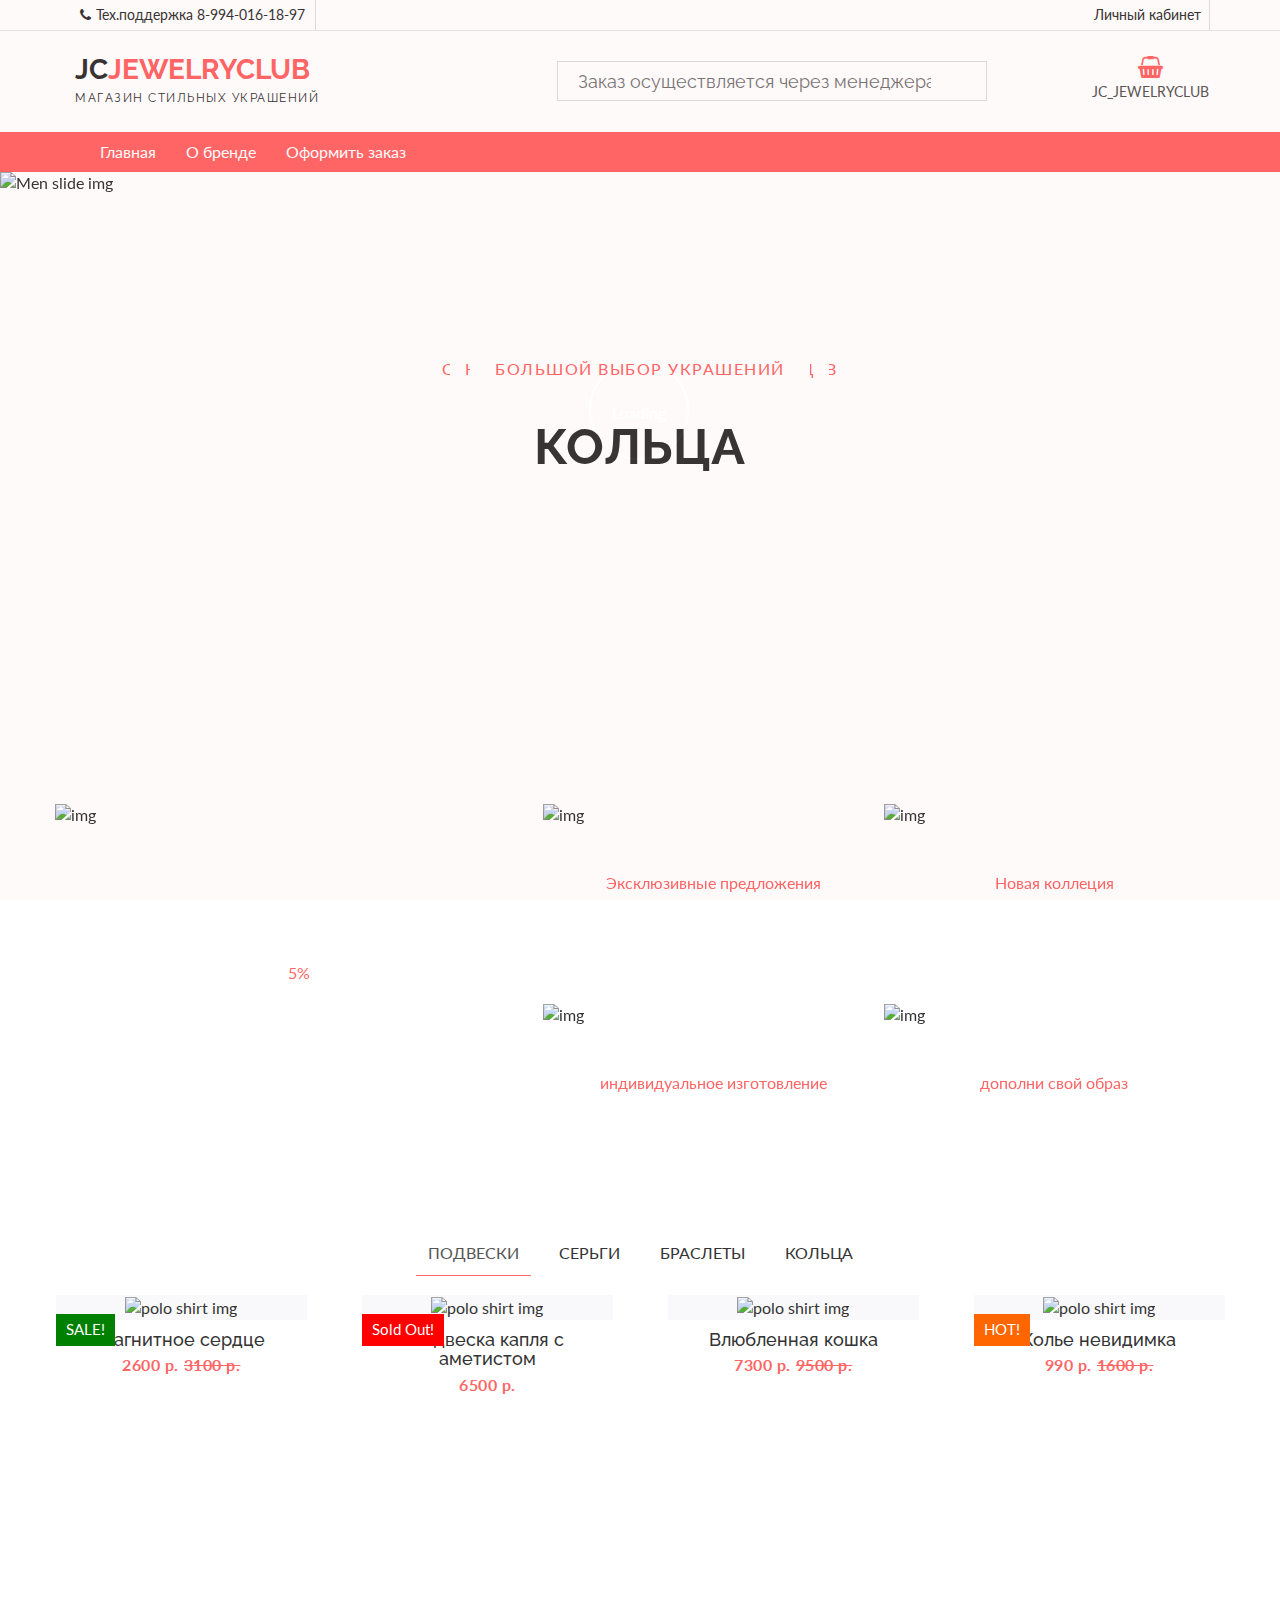
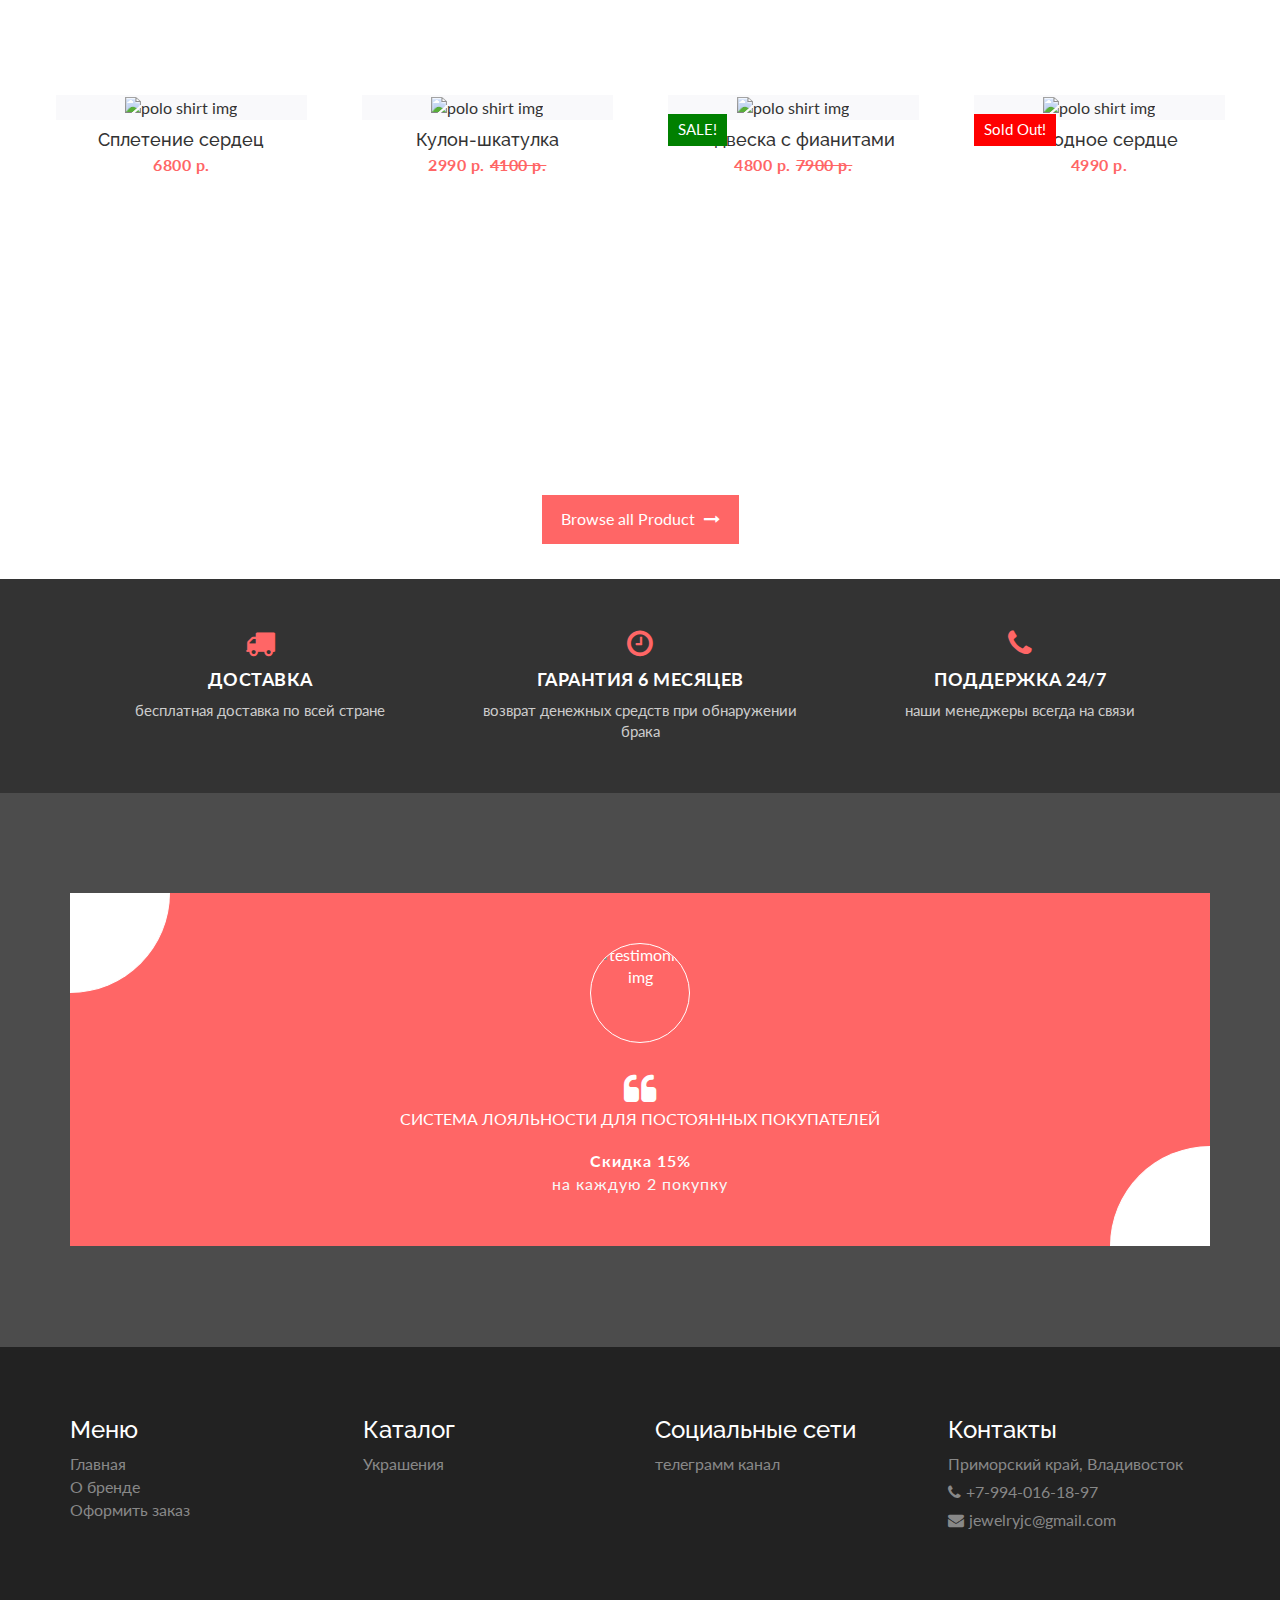
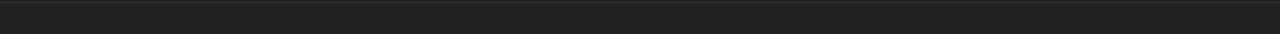
==== index.html @ 24d24606 "Add files via upload" ====
<!DOCTYPE html>
<html lang="en">
  <head>
    <meta charset="utf-8">
    <meta http-equiv="X-UA-Compatible" content="IE=edge">
    <meta name="viewport" content="width=device-width, initial-scale=1">    
    <title>Daily Shop | Home</title>
    
    <!-- Font awesome -->
    <link href="css/font-awesome.css" rel="stylesheet">
    <!-- Bootstrap -->
    <link href="css/bootstrap.css" rel="stylesheet">   
    <!-- SmartMenus jQuery Bootstrap Addon CSS -->
    <link href="css/jquery.smartmenus.bootstrap.css" rel="stylesheet">
    <!-- Product view slider -->
    <link rel="stylesheet" type="text/css" href="css/jquery.simpleLens.css">    
    <!-- slick slider -->
    <link rel="stylesheet" type="text/css" href="css/slick.css">
    <!-- price picker slider -->
    <link rel="stylesheet" type="text/css" href="css/nouislider.css">
    <!-- Theme color -->
    <link id="switcher" href="css/theme-color/default-theme.css" rel="stylesheet">
    <!-- <link id="switcher" href="css/theme-color/bridge-theme.css" rel="stylesheet"> -->
    <!-- Top Slider CSS -->
    <link href="css/sequence-theme.modern-slide-in.css" rel="stylesheet" media="all">

    <!-- Main style sheet -->
    <link href="css/style.css" rel="stylesheet">    

    <!-- Google Font -->
    <link href='https://fonts.googleapis.com/css?family=Lato' rel='stylesheet' type='text/css'>
    <link href='https://fonts.googleapis.com/css?family=Raleway' rel='stylesheet' type='text/css'>
    

    <!-- HTML5 shim and Respond.js for IE8 support of HTML5 elements and media queries -->
    <!-- WARNING: Respond.js doesn't work if you view the page via file:// -->
    <!--[if lt IE 9]>
      <script src="https://oss.maxcdn.com/html5shiv/3.7.2/html5shiv.min.js"></script>
      <script src="https://oss.maxcdn.com/respond/1.4.2/respond.min.js"></script>
    <![endif]-->
  

  </head>
  <body> 
   <!-- wpf loader Two -->
    <div id="wpf-loader-two">          
      <div class="wpf-loader-two-inner">
        <span>Loading</span>
      </div>
    </div> 
    <!-- / wpf loader Two -->       
  <!-- SCROLL TOP BUTTON -->
    <a class="scrollToTop" href="#"><i class="fa fa-chevron-up"></i></a>
  <!-- END SCROLL TOP BUTTON -->


  <!-- Start header section -->
  <header id="aa-header">
    <!-- start header top  -->
    <div class="aa-header-top">
      <div class="container">
        <div class="row">
          <div class="col-md-12">
            <div class="aa-header-top-area">
              <!-- start header top left -->
              <div class="aa-header-top-left">
                
            
                <!-- / currency -->
                <!-- start cellphone -->
                <div class="cellphone hidden-xs">
                  <p><span class="fa fa-phone"></span>Тех.поддержка 8-994-016-18-97</p>
                </div>
                <!-- / cellphone -->
              </div>
              <!-- / header top left -->
              <div class="aa-header-top-right">
                <ul class="aa-head-top-nav-right">
                  <li><a href="account.html">Личный кабинет</a></li>
                  
                </ul>
              </div>
            </div>
          </div>
        </div>
      </div>
    </div>
    <!-- / header top  -->

    <!-- start header bottom  -->
    <div class="aa-header-bottom">
      <div class="container">
        <div class="row">
          <div class="col-md-12">
            <div class="aa-header-bottom-area">
              <!-- logo  -->
              <div class="aa-logo">
                <!-- Text based logo -->
                <a href="index.html">
                  
                  <p>JC<strong>JEWELRYCLUB</strong> <span>МАГАЗИН СТИЛЬНЫХ УКРАШЕНИЙ</span></p>
                </a>
                <!-- img based logo -->
                <!-- <a href="index.html"><img src="img/logo.jpg" alt="logo img"></a> -->
              </div>
              <!-- / logo  -->
               <!-- cart box -->
              <div class="aa-cartbox">
                <a class="aa-cart-link" href="#">
                  <span class="fa fa-shopping-basket"></span>
                  <span class="aa-cart-title">JC_JEWELRYCLUB</span>
                </a> 
              </div>
              <!-- / cart box -->
              <!-- search box -->
              <div class="aa-search-box">
                <form action="">
                  <input type="text" name="" id="" placeholder="  Заказ осуществляется через менеджера">
                  
                </form>
              </div>
              <!-- / search box -->             
            </div>
          </div>
        </div>
      </div>
    </div>
    <!-- / header bottom  -->
  </header>
  <!-- / header section -->
  <!-- menu -->
  <section id="menu">
    <div class="container">
      <div class="menu-area">
        <!-- Navbar -->
        <div class="navbar navbar-default" role="navigation">
          <div class="navbar-header">
            <button type="button" class="navbar-toggle" data-toggle="collapse" data-target=".navbar-collapse">
              <span class="sr-only">Toggle navigation</span>
              <span class="icon-bar"></span>
              <span class="icon-bar"></span>
              <span class="icon-bar"></span>
            </button>          
          </div>
          <div class="navbar-collapse collapse">
            <!-- Left nav -->
            <ul class="nav navbar-nav">
              <li><a href="index.html">Главная</a></li>
              <li><a href="kolco.html">О бренде</a></li>
              <li><a href="contact.html">Оформить заказ</a></li>               
                </ul>
              </li>
            </ul>
          </div><!--/.nav-collapse -->
        </div>
      </div>       
    </div>
  </section>
  <!-- / menu -->
  <!-- Start slider -->
  <section id="aa-slider">
    <div class="aa-slider-area">
      <div id="sequence" class="seq">
        <div class="seq-screen">
          <ul class="seq-canvas">
            <!-- single slide item -->
            <li>
              <div class="seq-model">
                <img data-seq src="img/slider/1.jpg" alt="Men slide img" />
              </div>
              <div class="seq-title">
               <span data-seq>Большой выбор украшений</span>                
                <h2 data-seq>Кольца</h2>                
                <p data-seq></p>
                
              </div>
            </li>
            <!-- single slide item -->
            <li>
              <div class="seq-model">
                <img data-seq src="img/slider/11.jpg" alt="Wristwatch slide img" />
              </div>
              <div class="seq-title">  
                             
                <h2 data-seq>Браслеты</h2>                
                <p data-seq>золото/серебро/ручная работа</p>
                
              </div>
            </li>
            <!-- single slide item -->
            <li>
              <div class="seq-model">
                <img data-seq src="img/slider/111.jpg" alt="Women Jeans slide img" />
              </div>
              <div class="seq-title">
                <span data-seq>Скидка 5% для постоянных клиентов</span>                
                <h2 data-seq>Серьги</h2>                
                <p data-seq></p>
                
              </div>
            </li>
            <!-- single slide item -->           
            <li>
              <div class="seq-model">
                <img data-seq src="img/slider/1111.jpg" alt="Shoes slide img" />
              </div>
              <div class="seq-title">
                <span data-seq>Новая коллекция каждый месяц</span>                
                <h2 data-seq>Подвески</h2>                
                <p data-seq></p>
                
              </div>
            </li>
            <!-- single slide item -->  
             <li>
              <div class="seq-model">
                <img data-seq src="img/slider/11111.jpg" alt="Male Female slide img" />
              </div>
              <div class="seq-title">
                <span data-seq>Скидка 20% в День Рождения!</span>                
                <h2 data-seq>дополни свой образ</h2>                
                <p data-seq>с нами ты будешь уникальна</p>
                
              </div>
            </li>                   
          </ul>
        </div>
        <!-- slider navigation btn -->
        <fieldset class="seq-nav" aria-controls="sequence" aria-label="Slider buttons">
          <a type="button" class="seq-prev" aria-label="Previous"><span class="fa fa-angle-left"></span></a>
          <a type="button" class="seq-next" aria-label="Next"><span class="fa fa-angle-right"></span></a>
        </fieldset>
      </div>
    </div>
  </section>
  <!-- / slider -->
  <!-- Start Promo section -->
  <section id="aa-promo">
    <div class="container">
      <div class="row">
        <div class="col-md-12">
          <div class="aa-promo-area">
            <div class="row">
              <!-- promo left -->
              <div class="col-md-5 no-padding">                
                <div class="aa-promo-left">
                  <div class="aa-promo-banner">                    
                    <img src="img/sk.jpg" alt="img">                    
                    <div class="aa-prom-content">
                      <span>5%</span>
                      <h4><a href="#"></a></h4>                      
                    </div>
                  </div>
                </div>
              </div>
              <!-- promo right -->
              <div class="col-md-7 no-padding">
                <div class="aa-promo-right">
                  <div class="aa-single-promo-right">
                    <div class="aa-promo-banner">                      
                      <img src="img/kolcoglav.jpg" alt="img">                      
                      <div class="aa-prom-content">
                        <span>Эксклюзивные предложения</span>
                        <h4><a href="#">Кольца</a></h4>                        
                      </div>
                    </div>
                  </div>
                  <div class="aa-single-promo-right">
                    <div class="aa-promo-banner">                      
                      <img src="img/sergyglav.jpg" alt="img">                      
                      <div class="aa-prom-content">
                        <span>Новая коллеция</span>
                        <h4><a href="#">Серьги</a></h4>                        
                      </div>
                    </div>
                  </div>
                  <div class="aa-single-promo-right">
                    <div class="aa-promo-banner">                      
                      <img src="img/podveskaglav.jpg" alt="img">                      
                      <div class="aa-prom-content">
                        <span>индивидуальное изготовление</span>
                        <h4><a href="#">Подвески</a></h4>                        
                      </div>
                    </div>
                  </div>
                  <div class="aa-single-promo-right">
                    <div class="aa-promo-banner">                      
                      <img src="img/brasletglav.jpg" alt="img">                      
                      <div class="aa-prom-content">
                        <span>дополни свой образ</span>
                        <h4><a href="#">браслеты</a></h4>                        
                      </div>
                    </div>
                  </div>
                </div>
              </div>
            </div>
          </div>
        </div>
      </div>
    </div>
  </section>
  <!-- / Promo section -->
  <!-- Products section -->
  <section id="aa-product">
    <div class="container">
      <div class="row">
        <div class="col-md-12">
          <div class="row">
            <div class="aa-product-area">
              <div class="aa-product-inner">
                <!-- start prduct navigation -->
                 <ul class="nav nav-tabs aa-products-tab">
                    <li class="active"><a href="#men" data-toggle="tab">Подвески</a></li>
                    <li><a href="#women" data-toggle="tab">Серьги</a></li>
                    <li><a href="#sports" data-toggle="tab">Браслеты</a></li>
                    <li><a href="#electronics" data-toggle="tab">Кольца</a></li>
                  </ul>
                  <!-- Tab panes -->
                  <div class="tab-content">
                    <!-- Start men product category -->
                    <div class="tab-pane fade in active" id="men">
                      <ul class="aa-product-catg">
                        <!-- start single product item -->
                        <li>
                          <figure>
                            <a class="aa-product-img" href="#"><img src="img/electronics/p1.jpg" alt="polo shirt img"></a>
                            <a class="aa-add-card-btn"href="#"><span class="fa fa-shopping-cart"></span>Артикул 1001</a>
                            <figcaption>
                              <h4 class="aa-product-title"><a href="#">Магнитное сердце</a></h4>
                              <span class="aa-product-price">2600 р.</span><span class="aa-product-price"><del>3100 р.</del></span>
                            </figcaption>
                          </figure>                         
                          <div class="aa-product-hvr-content">
                            
                            <a href="#" data-toggle2="tooltip" data-placement="top" title="Подробнее" data-toggle="modal" data-target="#quick-view-modal"><span class="fa fa-search"></span></a>                            
                          </div>
                          <!-- product badge -->
                          <span class="aa-badge aa-sale" href="#">SALE!</span>
                        </li>
                        <!-- start single product item -->
                        <li>
                          <figure>
                            <a class="aa-product-img" href="#"><img src="img/electronics/p2.jpg" alt="polo shirt img"></a>
                            <a class="aa-add-card-btn"href="#"><span class="fa fa-shopping-cart"></span>Артикул 1002</a>
                            <figcaption>
                              <h4 class="aa-product-title"><a href="#">Подвеска капля с аметистом</a></h4>
                              <span class="aa-product-price">6500 р.</span>
                            </figcaption>
                          </figure>                         
                          <div class="aa-product-hvr-content">
                        
                            <a href="#" data-toggle2="tooltip" data-placement="top" title="Подробнее" data-toggle="modal" data-target="#quick-view-modal"><span class="fa fa-search"></span></a>
                          </div>
                          <!-- product badge -->
                           <span class="aa-badge aa-sold-out" href="#">Sold Out!</span>
                        </li>
                        <!-- start single product item -->
                        <li>
                          <figure>
                            <a class="aa-product-img" href="#"><img src="img/electronics/p3.jpg" alt="polo shirt img"></a>
                            <a class="aa-add-card-btn"href="#"><span class="fa fa-shopping-cart"></span>Артикул 1003</a>
                            <figcaption>
                              <h4 class="aa-product-title"><a href="#">Влюбленная кошка</a></h4>
                              <span class="aa-product-price">7300 р.</span><span class="aa-product-price"><del>9500 р.</del></span>
                            </figcaption>
                          </figure>                          
                          <div class="aa-product-hvr-content">
                            
                            <a href="#" data-toggle2="tooltip" data-placement="top" title="Подробнее" data-toggle="modal" data-target="#quick-view-modal"><span class="fa fa-search"></span></a>
                          </div>
                        </li>
                        <!-- start single product item -->
                        <li>
                          <figure>
                            <a class="aa-product-img" href="#"><img src="img/electronics/p4.jpg" alt="polo shirt img"></a>
                            <a class="aa-add-card-btn"href="#"><span class="fa fa-shopping-cart"></span>Артикул 1004</a>
                            <figcaption>
                              <h4 class="aa-product-title"><a href="#">Колье невидимка</a></h4>
                              <span class="aa-product-price">990 р.</span><span class="aa-product-price"><del>1600 р.</del></span>
                            </figcaption>
                          </figure>                          
                          <div class="aa-product-hvr-content">
                            
                            <a href="#" data-toggle2="tooltip" data-placement="top" title="Подробнее" data-toggle="modal" data-target="#quick-view-modal"><span class="fa fa-search"></span></a>
                          </div>
                          <!-- product badge -->
                          <span class="aa-badge aa-hot" href="#">HOT!</span>
                        </li>
                        <!-- start single product item -->
                        <li>
                          <figure>
                            <a class="aa-product-img" href="#"><img src="img/electronics/p5.jpg" alt="polo shirt img"></a>
                            <a class="aa-add-card-btn"href="#"><span class="fa fa-shopping-cart"></span>Артикул 1005</a>
                            <figcaption>
                              <h4 class="aa-product-title"><a href="#">Сплетение сердец</a></h4>
                              <span class="aa-product-price">6800 р.</span>
                            </figcaption>
                          </figure>                         
                          <div class="aa-product-hvr-content">
                           
                            <a href="#" data-toggle2="tooltip" data-placement="top" title="Подробнее" data-toggle="modal" data-target="#quick-view-modal"><span class="fa fa-search"></span></a>
                          </div>
                        </li>
                        <!-- start single product item -->
                        <li>
                          <figure>
                            <a class="aa-product-img" href="#"><img src="img/electronics/p6.jpg" alt="polo shirt img"></a>
                            <a class="aa-add-card-btn"href="#"><span class="fa fa-shopping-cart"></span>Артикул 1006</a>
                            <figcaption>
                              <h4 class="aa-product-title"><a href="#">Кулон-шкатулка</a></h4>
                              <span class="aa-product-price">2990 р.</span><span class="aa-product-price"><del>4100 р.</del></span>
                            </figcaption>
                          </figure>                         
                          <div class="aa-product-hvr-content">
                            
                            <a href="#" data-toggle2="tooltip" data-placement="top" title="Подробнее" data-toggle="modal" data-target="#quick-view-modal"><span class="fa fa-search"></span></a>
                          </div>
                        </li>
                        <!-- start single product item -->
                        <li>
                          <figure>
                            <a class="aa-product-img" href="#"><img src="img/electronics/p7.jpg" alt="polo shirt img"></a>
                            <a class="aa-add-card-btn"href="#"><span class="fa fa-shopping-cart"></span>Артикул 1007</a>
                            <figcaption>
                              <h4 class="aa-product-title"><a href="#">Подвеска с фианитами</a></h4>
                              <span class="aa-product-price">4800 р.</span><span class="aa-product-price"><del>7900 р.</del></span>
                            </figcaption>
                          </figure>                          
                          <div class="aa-product-hvr-content">
                            
                           <a href="#" data-toggle2="tooltip" data-placement="top" title="Подробнее" data-toggle="modal" data-target="#quick-view-modal"><span class="fa fa-search"></span></a>
                          </div>
                          <!-- product badge -->
                          <span class="aa-badge aa-sale" href="#">SALE!</span>
                        </li>
                        <!-- start single product item -->
                        <li>
                          <figure>
                            <a class="aa-product-img" href="#"><img src="img/electronics/p8.jpg" alt="polo shirt img"></a>
                            <a class="aa-add-card-btn"href="#"><span class="fa fa-shopping-cart"></span>Артикул 1008</a>
                            <figcaption>
                              <h4 class="aa-product-title"><a href="#">Холодное сердце</a></h4>
                              <span class="aa-product-price">4990 р.</span>
                            </figcaption>
                          </figure>                          
                          <div class="aa-product-hvr-content">
                            
                            <a href="#" data-toggle2="tooltip" data-placement="top" title="Подробнее" data-toggle="modal" data-target="#quick-view-modal"><span class="fa fa-search"></span></a>
                          </div>
                          <!-- product badge -->
                           <span class="aa-badge aa-sold-out" href="#">Sold Out!</span>
                        </li>                        
                      </ul>
                      <a class="aa-browse-btn" href="#">Browse all Product <span class="fa fa-long-arrow-right"></span></a>
                    </div>
                    <!-- / men product category -->
                    <!-- start women product category -->
                    <div class="tab-pane fade" id="women">
                      <ul class="aa-product-catg">
                        <!-- start single product item -->
                        <li>
                          <figure>
                            <a class="aa-product-img" href="#"><img src="img/women/girl-1.jpeg" alt="polo shirt img"></a>
                            <a class="aa-add-card-btn"href="#"><span class="fa fa-shopping-cart"></span>Артикул 2001</a>
                            <figcaption>
                              <h4 class="aa-product-title"><a href="#">Золотые серьги</a></h4>
                              <span class="aa-product-price">8100 р.</span><span class="aa-product-price"><del>10500 р.</del></span>
                            </figcaption>
                          </figure>                         
                          <div class="aa-product-hvr-content">
                            
                            <a href="#" data-toggle2="tooltip" data-placement="top" title="Подробнее" data-toggle="modal" data-target="#quick-view-modal"><span class="fa fa-search"></span></a>                            
                          </div>
                          <!-- product badge -->
                          <span class="aa-badge aa-sale" href="#">SALE!</span>
                        </li>
                        <!-- start single product item -->
                        <li>
                          <figure>
                            <a class="aa-product-img" href="#"><img src="img/women/girl-2.jpg" alt="polo shirt img"></a>
                            <a class="aa-add-card-btn"href="#"><span class="fa fa-shopping-cart"></span>Артикул 2002</a>
                            <figcaption>
                              <h4 class="aa-product-title"><a href="#">Серьги Кинжал</a></h4>
                              <span class="aa-product-price">3500 р.</span>
                            </figcaption>
                          </figure>                         
                          <div class="aa-product-hvr-content">
                          
                            <a href="#" data-toggle2="tooltip" data-placement="top" title="Подробнее" data-toggle="modal" data-target="#quick-view-modal"><span class="fa fa-search"></span></a>
                          </div>
                          <!-- product badge -->
                           <span class="aa-badge aa-hot" href="#">HOT!</span>
                        </li>
                        <!-- start single product item -->
                        <li>
                          <figure>
                            <a class="aa-product-img" href="#"><img src="img/women/girl-3.jpg" alt="polo shirt img"></a>
                            <a class="aa-add-card-btn"href="#"><span class="fa fa-shopping-cart"></span>Артикул 2003</a>
                            <figcaption>
                              <h4 class="aa-product-title"><a href="#">Серьги Капля</a></h4>
                              <span class="aa-product-price">7990 р.</span><span class="aa-product-price"><del>9900 р.</del></span>
                            </figcaption>
                          </figure>                         
                          <div class="aa-product-hvr-content">
                          
                            <a href="#" data-toggle2="tooltip" data-placement="top" title="Подробнее" data-toggle="modal" data-target="#quick-view-modal"><span class="fa fa-search"></span></a>
                          </div>
                        </li>
                        <!-- start single product item -->
                        <li>
                          <figure>
                            <a class="aa-product-img" href="#"><img src="img/women/girl-4.jpg" alt="polo shirt img"></a>
                            <a class="aa-add-card-btn"href="#"><span class="fa fa-shopping-cart"></span>Артикул 2004</a>
                            <figcaption>
                              <h4 class="aa-product-title"><a href="#">Золотые серьги</a></h4>
                              <span class="aa-product-price">8200 р.</span><span class="aa-product-price"><del>13200 р.</del></span>
                            </figcaption>
                          </figure>                          
                          <div class="aa-product-hvr-content">
                          
                            <a href="#" data-toggle2="tooltip" data-placement="top" title="Подробнее" data-toggle="modal" data-target="#quick-view-modal"><span class="fa fa-search"></span></a>
                          </div>
                          <!-- product badge -->
                          <span class="aa-badge aa-sold-out" href="#">Sold Out!</span>
                        </li>
                        <!-- start single product item -->
                        <li>
                          <figure>
                            <a class="aa-product-img" href="#"><img src="img/women/girl-5.jpeg" alt="polo shirt img"></a>
                            <a class="aa-add-card-btn"href="#"><span class="fa fa-shopping-cart"></span>Артикул 2005</a>
                            <figcaption>
                              <h4 class="aa-product-title"><a href="#">Серьги-крючки Аметист</a></h4>
                              <span class="aa-product-price">3400 р.</span>
                            </figcaption>
                          </figure>
                         
                          <div class="aa-product-hvr-content">
                          
                            <a href="#" data-toggle2="tooltip" data-placement="top" title="Подробнее" data-toggle="modal" data-target="#quick-view-modal"><span class="fa fa-search"></span></a>
                          </div>
                        </li>
                        <!-- start single product item -->
                        <li>
                          <figure>
                            <a class="aa-product-img" href="#"><img src="img/women/girl-6.jpg" alt="polo shirt img"></a>
                            <a class="aa-add-card-btn"href="#"><span class="fa fa-shopping-cart"></span>Артикул 2006</a>
                            <figcaption>
                              <h4 class="aa-product-title"><a href="#">Серьги Черная шпинель</a></h4>
                              <span class="aa-product-price">3990 р.</span><span class="aa-product-price"><del>5400 р.</del></span>
                            </figcaption>
                          </figure>                          
                          <div class="aa-product-hvr-content">
                          
                            <a href="#" data-toggle2="tooltip" data-placement="top" title="Подробнее" data-toggle="modal" data-target="#quick-view-modal"><span class="fa fa-search"></span></a>
                          </div>
                        </li>
                        <!-- start single product item -->
                        <li>
                          <figure>
                            <a class="aa-product-img" href="#"><img src="img/women/girl-7.jpg" alt="polo shirt img"></a>
                            <a class="aa-add-card-btn"href="#"><span class="fa fa-shopping-cart"></span>Артикул 2007</a>
                            <figcaption>
                              <h4 class="aa-product-title"><a href="#">Серьги с жемчугом</a></h4>
                              <span class="aa-product-price">8100 р.</span><span class="aa-product-price"><del>13900 р.</del></span>
                            </figcaption>
                          </figure>                          
                          <div class="aa-product-hvr-content">
                      
                           <a href="#" data-toggle2="tooltip" data-placement="top" title="Подробнее" data-toggle="modal" data-target="#quick-view-modal"><span class="fa fa-search"></span></a>
                          </div>
                          <!-- product badge -->
                          <span class="aa-badge aa-sale" href="#">SALE!</span>
                        </li>
                        <!-- start single product item -->
                        <li>
                          <figure>
                            <a class="aa-product-img" href="#"><img src="img/women/girl-8.jpg" alt="polo shirt img"></a>
                            <a class="aa-add-card-btn"href="#"><span class="fa fa-shopping-cart"></span>Артикул 2008</a>
                            <figcaption>
                              <h4 class="aa-product-title"><a href="#">Серьги с жемчугом</a></h4>
                              <span class="aa-product-price">12540 р.</span>
                            </figcaption>
                          </figure>                         
                          <div class="aa-product-hvr-content">
                         
                            <a href="#" data-toggle2="tooltip" data-placement="top" title="Подробнее" data-toggle="modal" data-target="#quick-view-modal"><span class="fa fa-search"></span></a>
                          </div>
                          <!-- product badge -->
                           <span class="aa-badge aa-sold-out" href="#">Sold Out!</span>
                        </li>                        
                      </ul>
                      <a class="aa-browse-btn" href="#">Browse all Product <span class="fa fa-long-arrow-right"></span></a>
                    </div>
                    <!-- / women product category -->
                    <!-- start sports product category -->
                    <div class="tab-pane fade" id="sports">
                      <ul class="aa-product-catg">
                        <!-- start single product item -->
                        <li>
                          <figure>
                            <a class="aa-product-img" href="#"><img src="img/sports/b1.jpeg" alt="polo shirt img"></a>
                            <a class="aa-add-card-btn"href="#"><span class="fa fa-shopping-cart"></span>Артикул 3001</a>
                            <figcaption>
                              <h4 class="aa-product-title"><a href="#">Браслет Черный вулкан</a></h4>
                              <span class="aa-product-price">2100 р.</span><span class="aa-product-price"><del>3700 р.</del></span>
                            </figcaption>
                          </figure>                         
                          <div class="aa-product-hvr-content">
                            
                            <a href="#" data-toggle2="tooltip" data-placement="top" title="Подробнее" data-toggle="modal" data-target="#quick-view-modal"><span class="fa fa-search"></span></a>                          
                          </div>
                          <!-- product badge -->
                          <span class="aa-badge aa-sale" href="#">SALE!</span>
                        </li>
                        <!-- start single product item -->
                        <li>
                          <figure>
                            <a class="aa-product-img" href="#"><img src="img/sports/b2.jpg" alt="polo shirt img"></a>
                            <a class="aa-add-card-btn"href="#"><span class="fa fa-shopping-cart"></span>Артикул 3002</a>
                            <figcaption>
                              <h4 class="aa-product-title"><a href="#">Серебрянный браслет</a></h4>
                              <span class="aa-product-price">5900 р.</span>
                            </figcaption>
                          </figure>                         
                          <div class="aa-product-hvr-content">
                            
                            <a href="#" data-toggle2="tooltip" data-placement="top" title="Подробнее" data-toggle="modal" data-target="#quick-view-modal"><span class="fa fa-search"></span></a>
                          </div>
                          <!-- product badge -->
                           <span class="aa-badge aa-sold-out" href="#">Sold Out!</span>
                        </li>
                        <!-- start single product item -->
                        <li>
                          <figure>
                            <a class="aa-product-img" href="#"><img src="img/sports/b3.jpg" alt="polo shirt img"></a>
                            <a class="aa-add-card-btn"href="#"><span class="fa fa-shopping-cart"></span>Артикул 3003</a>
                            <figcaption>
                              <h4 class="aa-product-title"><a href="#">Золотый браслет</a></h4>
                              <span class="aa-product-price">10599 р.</span><span class="aa-product-price"><del>13990 р.</del></span>
                            </figcaption>
                          </figure>                          
                          <div class="aa-product-hvr-content">
                          
                            <a href="#" data-toggle2="tooltip" data-placement="top" title="Подробнее" data-toggle="modal" data-target="#quick-view-modal"><span class="fa fa-search"></span></a>
                          </div>
                        </li>
                        <!-- start single product item -->
                        <li>
                          <figure>
                            <a class="aa-product-img" href="#"><img src="img/sports/b4.jpg" alt="polo shirt img"></a>
                            <a class="aa-add-card-btn"href="#"><span class="fa fa-shopping-cart"></span>Артикул 3004</a>
                            <figcaption>
                              <h4 class="aa-product-title"><a href="#">Браслет топаз</a></h4>
                              <span class="aa-product-price">6500 р.</span><span class="aa-product-price"><del>9900 р.</del></span>
                            </figcaption>
                          </figure>                         
                          <div class="aa-product-hvr-content">
                            
                            <a href="#" data-toggle2="tooltip" data-placement="top" title="Подробнее" data-toggle="modal" data-target="#quick-view-modal"><span class="fa fa-search"></span></a>
                          </div>
                          <!-- product badge -->
                          <span class="aa-badge aa-hot" href="#">HOT!</span>
                        </li>
                        <!-- start single product item -->
                        <li>
                          <figure>
                            <a class="aa-product-img" href="#"><img src="img/sports/b5.jpg" alt="polo shirt img"></a>
                            <a class="aa-add-card-btn"href="#"><span class="fa fa-shopping-cart"></span>Артикул 3005</a>
                            <figcaption>
                              <h4 class="aa-product-title"><a href="#">Браслет сердце</a></h4>
                              <span class="aa-product-price">4990 р.</span>
                            </figcaption>
                          </figure>                          
                          <div class="aa-product-hvr-content">
                  
                            <a href="#" data-toggle2="tooltip" data-placement="top" title="Подробнее" data-toggle="modal" data-target="#quick-view-modal"><span class="fa fa-search"></span></a>
                          </div>
                        </li>
                        <!-- start single product item -->
                        <li>
                          <figure>
                            <a class="aa-product-img" href="#"><img src="img/sports/b6.jpeg" alt="polo shirt img"></a>
                            <a class="aa-add-card-btn"href="#"><span class="fa fa-shopping-cart"></span>Артикул 3006 </a>
                            <figcaption>
                              <h4 class="aa-product-title"><a href="#">Браслет серебро</a></h4>
                              <span class="aa-product-price">7200 р.</span><span class="aa-product-price"><del>9990 р.</del></span>
                            </figcaption>
                          </figure>                         
                          <div class="aa-product-hvr-content">
                          
                            <a href="#" data-toggle2="tooltip" data-placement="top" title="Подробнее" data-toggle="modal" data-target="#quick-view-modal"><span class="fa fa-search"></span></a>
                          </div>
                        </li>
                        <!-- start single product item -->
                        <li>
                          <figure>
                            <a class="aa-product-img" href="#"><img src="img/sports/b7.jpg" alt="polo shirt img"></a>
                            <a class="aa-add-card-btn"href="#"><span class="fa fa-shopping-cart"></span>Артикул 3007</a>
                            <figcaption>
                              <h4 class="aa-product-title"><a href="#">Золотое сердце с фианитами</a></h4>
                              <span class="aa-product-price">9899 р.</span><span class="aa-product-price"><del>10600 р.</del></span>
                            </figcaption>
                          </figure>                          
                          <div class="aa-product-hvr-content">
                            
                           <a href="#" data-toggle2="tooltip" data-placement="top" title="Подробнее" data-toggle="modal" data-target="#quick-view-modal"><span class="fa fa-search"></span></a>
                          </div>
                          <!-- product badge -->
                          <span class="aa-badge aa-sale" href="#">SALE!</span>
                        </li>
                        <!-- start single product item -->
                        <li>
                          <figure>
                            <a class="aa-product-img" href="#"><img src="img/sports/b8.jpg" alt="polo shirt img"></a>
                            <a class="aa-add-card-btn"href="#"><span class="fa fa-shopping-cart"></span>Артикул 3008</a>
                            <figcaption>
                              <h4 class="aa-product-title"><a href="#">Браслет Золотая цепь</a></h4>
                              <span class="aa-product-price">7400 р.</span>
                            </figcaption>
                          </figure>                         
                          <div class="aa-product-hvr-content">
                           
                            <a href="#" data-toggle2="tooltip" data-placement="top" title="Подробнее" data-toggle="modal" data-target="#quick-view-modal"><span class="fa fa-search"></span></a>
                          </div>
                          <!-- product badge -->
                           <span class="aa-badge aa-sold-out" href="#">Sold Out!</span>
                        </li>                        
                      </ul>
                    </div>
                    <!-- / sports product category -->
                    <!-- start electronic product category -->
                    <div class="tab-pane fade" id="electronics">
                       <ul class="aa-product-catg">
                        <!-- start single product item -->
                        <li>
                          <figure>
                            <a class="aa-product-img" href="#"><img src="img/man/1.jpg" alt="polo shirt img"></a>
                            <a class="aa-add-card-btn"href="#"><span class="fa fa-shopping-cart"></span>Артикул 4001 </a>
                              <figcaption>
                              <h4 class="aa-product-title"><a href="#">кольцо, вставка: сердце</a></h4>
                              <span class="aa-product-price">2400р</span><span class="aa-product-price"><del>5600р</del></span>
                            </figcaption>
                          </figure>                        
                          <div class="aa-product-hvr-content">
                                                      
                          </div>
                          <!-- product badge -->
                          <span class="aa-badge aa-sale" href="#">SALE!</span>
                        </li>
                        <!-- start single product item -->
                        <li>
                          <figure>
                            <a class="aa-product-img" href="#"><img src="img/man/2.jpg" alt="polo shirt img"></a>
                            <a class="aa-add-card-btn"href="#"><span class="fa fa-shopping-cart"></span>Артикул 4002</a>
                             <figcaption>
                              <h4 class="aa-product-title"><a href="#">Золотое кольцо</a></h4>
                              <span class="aa-product-price">4990 р.</span>
                            </figcaption>
                          </figure>                         
                          <div class="aa-product-hvr-content">
                  
                            <a href="#" data-toggle2="tooltip" data-placement="top" title="Подробнее" data-toggle="modal" data-target="#quick-view-modal"><span class="fa fa-search"></span></a>
                          </div>
                          <!-- product badge -->
                           <span class="aa-badge aa-sold-out" href="#">Sold Out!</span>
                        </li>
                        <!-- start single product item -->
                        <li>
                          <figure>
                            <a class="aa-product-img" href="#"><img src="img/man/3.jpg" alt="polo shirt img"></a>
                            <a class="aa-add-card-btn"href="#"><span class="fa fa-shopping-cart"></span>Артикул 4003</a>
                             <figcaption>
                              <h4 class="aa-product-title"><a href="#">Кольцо с фианитами</a></h4>
                              <span class="aa-product-price">5100 р.</span><span class="aa-product-price"><del>$65.50</del></span>
                            </figcaption>
                          </figure>                         
                          <div class="aa-product-hvr-content">
                            
                            <a href="#" data-toggle2="tooltip" data-placement="top" title="Подробнее" data-toggle="modal" data-target="#quick-view-modal"><span class="fa fa-search"></span></a>
                          </div>
                        </li>
                        <!-- start single product item -->
                        <li>
                          <figure>
                            <a class="aa-product-img" href="#"><img src="img/man/4.jpg" alt="polo shirt img"></a>
                            <a class="aa-add-card-btn"href="#"><span class="fa fa-shopping-cart"></span>Артикул 4004</a>
                            <figcaption>
                              <h4 class="aa-product-title"><a href="#">Кольцо треугольник</a></h4>
                              <span class="aa-product-price">7840 р.</span><span class="aa-product-price"><del>9990 р.</del></span>
                            </figcaption>
                          </figure>                          
                          <div class="aa-product-hvr-content">
                          
                            <a href="#" data-toggle2="tooltip" data-placement="top" title="Подробнее" data-toggle="modal" data-target="#quick-view-modal"><span class="fa fa-search"></span></a>
                          </div>
                          <!-- product badge -->
                          <span class="aa-badge aa-hot" href="#">HOT!</span>
                        </li>
                        <!-- start single product item -->
                        <li>
                          <figure>
                            <a class="aa-product-img" href="#"><img src="img/man/5.jpg" alt="polo shirt img"></a>
                            <a class="aa-add-card-btn"href="#"><span class="fa fa-shopping-cart"></span>Артикул 4005</a>
                            <figcaption>
                              <h4 class="aa-product-title"><a href="#">Кольцо с Аметистом</a></h4>
                              <span class="aa-product-price">10100 р.</span>
                            </figcaption>
                          </figure>                          
                          <div class="aa-product-hvr-content">
                           
                            <a href="#" data-toggle2="tooltip" data-placement="top" title="Подробнее" data-toggle="modal" data-target="#quick-view-modal"><span class="fa fa-search"></span></a>
                          </div>
                        </li>
                        <!-- start single product item -->
                        <li>
                          <figure>
                            <a class="aa-product-img" href="#"><img src="img/man/6.jpg" alt="polo shirt img"></a>
                            <a class="aa-add-card-btn"href="#"><span class="fa fa-shopping-cart"></span>Артикул 4006</a>
                            <figcaption>
                              <h4 class="aa-product-title"><a href="#">Кольцо из цельного камня</a></h4>
                              <span class="aa-product-price">4300 р.</span><span class="aa-product-price"><del>5900 р.</del></span>
                            </figcaption>
                          </figure>                          
                          <div class="aa-product-hvr-content">
                            
                            <a href="#" data-toggle2="tooltip" data-placement="top" title="Подробнее" data-toggle="modal" data-target="#quick-view-modal"><span class="fa fa-search"></span></a>
                          </div>
                        </li>
                        <!-- start single product item -->
                        <li>
                          <figure>
                            <a class="aa-product-img" href="#"><img src="img/man/7.jpg" alt="polo shirt img"></a>
                            <a class="aa-add-card-btn"href="#"><span class="fa fa-shopping-cart"></span>Артикул 4007</a>
                            <figcaption>
                              <h4 class="aa-product-title"><a href="#">Кольцо с ониксом</a></h4>
                              <span class="aa-product-price">9599 р.</span><span class="aa-product-price"><del>11190 р.</del></span>
                            </figcaption>
                          </figure>                          
                          <div class="aa-product-hvr-content">
                            
                           <a href="#" data-toggle2="tooltip" data-placement="top" title="Подробнее" data-toggle="modal" data-target="#quick-view-modal"><span class="fa fa-search"></span></a>
                          </div>
                          <!-- product badge -->
                          <span class="aa-badge aa-sale" href="#">SALE!</span>
                        </li>
                        <!-- start single product item -->
                        <li>
                          <figure>
                            <a class="aa-product-img" href="#"><img src="img/man/8.jpg" alt="polo shirt img"></a>
                            <a class="aa-add-card-btn"href="#"><span class="fa fa-shopping-cart"></span>Артикул 4008</a>
                            <figcaption>
                              <h4 class="aa-product-title"><a href="#">Винтажное кольцо</a></h4>
                              <span class="aa-product-price">4190 р.</span>
                            </figcaption>
                          </figure>                         
                          <div class="aa-product-hvr-content">
                           
                            <a href="#" data-toggle2="tooltip" data-placement="top" title="Подробнее" data-toggle="modal" data-target="#quick-view-modal"><span class="fa fa-search"></span></a>
                          </div>
                          <!-- product badge -->
                           <span class="aa-badge aa-sold-out" href="#">Sold Out!</span>
                        </li>                        
                      </ul>
                      <a class="aa-browse-btn" href="#">Browse all Product <span class="fa fa-long-arrow-right"></span></a>
                    </div>
                    <!-- / electronic product category -->
                  </div>
                  <!-- quick view modal -->                  
                  <div class="modal fade" id="quick-view-modal" tabindex="-1" role="dialog" aria-labelledby="myModalLabel" aria-hidden="true">
                    <div class="modal-dialog">
                      <div class="modal-content">                      
                        <div class="modal-body">
                        <button type="button" class="close" data-dismiss="modal" aria-hidden="true">&times;</button>
                          <div class="row">
                            <!-- Modal view slider -->
                            <div class="col-md-6 col-sm-6 col-xs-12">                              
                              <div class="aa-product-view-slider">                                
                                <div class="simpleLens-gallery-container" id="demo-1">
                                  <div class="simpleLens-container">
                                      <div class="simpleLens-big-image-container">
                                              <img src="img/electronics/p1.jpg" class="simpleLens-big-image">
                                          
                                      </div>
                                  </div>
                                 
                                </div>
                              </div>
                            </div>
                            <!-- Modal view content -->
                            <div class="col-md-6 col-sm-6 col-xs-12">
                              <div class="aa-product-view-content">
                                <h3>"Магнитное сердце"</h3>
                                <div class="aa-price-block">
                                  <span class="aa-product-view-price">2600 р.</span>
                          
                                </div>
                                <p>Серебро - длина цепочки 50 см - магнитная застежка в виде сердца</p>
                                <h4>Размер</h4>
                                <div class="aa-prod-view-size">
                                  <a href="#">Единный</a>
                                 
                                </div>
                                <div class="aa-prod-quantity">
                                  
                                  <p class="aa-prod-category">
                                    Категория : <a href="#">Подвески</a>
                                  </p>
                                </div>
                                <div class="aa-prod-view-bottom">
                                  <a href="#" class="aa-add-to-cart-btn"><span class="fa fa-shopping-cart"></span>Артикул 1001</a>
                                  
                                </div>
                              </div>
                            </div>
                          </div>
                        </div>                        
                      </div><!-- /.modal-content -->
                    </div><!-- /.modal-dialog -->
                  </div><!-- / quick view modal -->              
              </div>
            </div>
          </div>
        </div>
      </div>
    </div>
  </section>
  <!-- / Products section -->
  
  <!-- Support section -->
  <section id="aa-support">
    <div class="container">
      <div class="row">
        <div class="col-md-12">
          <div class="aa-support-area">
            <!-- single support -->
            <div class="col-md-4 col-sm-4 col-xs-12">
              <div class="aa-support-single">
                <span class="fa fa-truck"></span>
                <h4>ДОСТАВКА</h4>
                <P>бесплатная доставка по всей стране</P>
              </div>
            </div>
            <!-- single support -->
            <div class="col-md-4 col-sm-4 col-xs-12">
              <div class="aa-support-single">
                <span class="fa fa-clock-o"></span>
                <h4>ГАРАНТИЯ 6 МЕСЯЦЕВ</h4>
                <P>возврат денежных средств при обнаружении брака</P>
              </div>
            </div>
            <!-- single support -->
            <div class="col-md-4 col-sm-4 col-xs-12">
              <div class="aa-support-single">
                <span class="fa fa-phone"></span>
                <h4>ПОДДЕРЖКА 24/7</h4>
                <P>наши менеджеры всегда на связи</P>
              </div>
            </div>
          </div>
        </div>
      </div>
    </div>
  </section>
  <!-- / Support section -->
  <!-- Testimonial -->
  <section id="aa-testimonial">  
    <div class="container">
      <div class="row">
        <div class="col-md-12">
          <div class="aa-testimonial-area">
            <ul class="aa-testimonial-slider">
              <!-- single slide -->
              <li>
                <div class="aa-testimonial-single">
                <img class="aa-testimonial-img" src="img/z1.jpg" alt="testimonial img">
                  <span class="fa fa-quote-left aa-testimonial-quote"></span>
                  <p> СИСТЕМА ЛОЯЛЬНОСТИ ДЛЯ ПОСТОЯННЫХ ПОКУПАТЕЛЕЙ</p>
                  <div class="aa-testimonial-info">
                    <p>Скидка 15%</p>
                    <span>на каждую 2 покупку</span>
                    
                  </div>
                </div>
              </li>
              
                  </div>
                </div>
              </li>
            </ul>
          </div>
        </div>
      </div>
    </div>
  </section>
  <!-- / Testimonial -->

 

  <!-- footer -->  
  <footer id="aa-footer">
    <!-- footer bottom -->
    <div class="aa-footer-top">
     <div class="container">
        <div class="row">
        <div class="col-md-12">
          <div class="aa-footer-top-area">
            <div class="row">
              <div class="col-md-3 col-sm-6">
                <div class="aa-footer-widget">
                  <h3>Меню</h3>
                  <ul class="aa-footer-nav">
                    <li><a href="index.html">Главная</a></li>
                    <li><a href="kolco.html">О бренде</a></li>
                    <li><a href="contact.html">Оформить заказ</a></li>
                  </ul>
                </div>
              </div>
              <div class="col-md-3 col-sm-6">
                <div class="aa-footer-widget">
                  <div class="aa-footer-widget">
                    <h3>Каталог</h3>
                    <ul class="aa-footer-nav">
                      <li><a href="#men">Украшения</a></li>
                      
                    </ul>
                  </div>
                </div>
              </div>
              <div class="col-md-3 col-sm-6">
                <div class="aa-footer-widget">
                  <div class="aa-footer-widget">
                    <h3>Социальные сети</h3>
                    <ul class="aa-footer-nav">
                      <li><a href="https://t.me/JC_jewelryclub">телеграмм канал</a></li>
                    </ul>
                  </div>
                </div>
              </div>
              <div class="col-md-3 col-sm-6">
                <div class="aa-footer-widget">
                  <div class="aa-footer-widget">
                    <h3>Контакты</h3>
                    <address>
                      <p> Приморский край, Владивосток</p>
                      <p><span class="fa fa-phone"></span>+7-994-016-18-97</p>
                      <p><span class="fa fa-envelope"></span>jewelryjc@gmail.com</p>
                    </address>
                    
                  </div>
                </div>
              </div>
            </div>
          </div>
        </div>
      </div>
     </div>
    </div>
    <!-- footer-bottom -->
    <div class="aa-footer-bottom">
      <div class="container">
        <div class="row">
        <div class="col-md-12">
          <div class="aa-footer-bottom-area">
           
          </div>
        </div>
      </div>
      </div>
    </div>
  </footer>
  <!-- / footer -->

 
  <!-- jQuery library -->
  <script src="https://ajax.googleapis.com/ajax/libs/jquery/1.11.3/jquery.min.js"></script>
  <!-- Include all compiled plugins (below), or include individual files as needed -->
  <script src="js/bootstrap.js"></script>  
  <!-- SmartMenus jQuery plugin -->
  <script type="text/javascript" src="js/jquery.smartmenus.js"></script>
  <!-- SmartMenus jQuery Bootstrap Addon -->
  <script type="text/javascript" src="js/jquery.smartmenus.bootstrap.js"></script>  
  <!-- To Slider JS -->
  <script src="js/sequence.js"></script>
  <script src="js/sequence-theme.modern-slide-in.js"></script>  
  <!-- Product view slider -->
  <script type="text/javascript" src="js/jquery.simpleGallery.js"></script>
  <script type="text/javascript" src="js/jquery.simpleLens.js"></script>
  <!-- slick slider -->
  <script type="text/javascript" src="js/slick.js"></script>
  <!-- Price picker slider -->
  <script type="text/javascript" src="js/nouislider.js"></script>
  <!-- Custom js -->
  <script src="js/custom.js"></script> 

  </body>
</html>
---- css/nouislider.css ----
/* Functional styling;
 * These styles are required for noUiSlider to function.
 * You don't need to change these rules to apply your design.
 */
.noUi-target,
.noUi-target * {
-webkit-touch-callout: none;
-webkit-user-select: none;
-ms-touch-action: none;
	touch-action: none;
-ms-user-select: none;
-moz-user-select: none;
	user-select: none;
-moz-box-sizing: border-box;
	box-sizing: border-box;
}
.noUi-target {
	position: relative;
	direction: ltr;
}
.noUi-base {
	width: 100%;
	height: 100%;
	position: relative;
	z-index: 1; /* Fix 401 */
}
.noUi-origin {
	position: absolute;
	right: 0;
	top: 0;
	left: 0;
	bottom: 0;
}
.noUi-handle {
	position: relative;
	z-index: 1;
}
.noUi-stacking .noUi-handle {
/* This class is applied to the lower origin when
   its values is > 50%. */
	z-index: 10;
}
.noUi-state-tap .noUi-origin {
-webkit-transition: left 0.3s, top 0.3s;
	transition: left 0.3s, top 0.3s;
}
.noUi-state-drag * {
	cursor: inherit !important;
}

/* Painting and performance;
 * Browsers can paint handles in their own layer.
 */
.noUi-base,
.noUi-handle {
	-webkit-transform: translate3d(0,0,0);
	transform: translate3d(0,0,0);
}

/* Slider size and handle placement;
 */
.noUi-horizontal {
	height: 5px;
}
.noUi-horizontal .noUi-handle {
	cursor: w-resize;
	height: 23px;
	left: -17px;
	top: -10px;
	width: 28px;
}
.noUi-vertical {
	width: 18px;
}
.noUi-vertical .noUi-handle {
	width: 28px;
	height: 34px;
	left: -6px;
	top: -17px;
}

/* Styling;
 */
.noUi-background {
	background: #FAFAFA;
	box-shadow: inset 0 1px 1px #f0f0f0;
}
.noUi-connect {
	background: #ccc;
	box-shadow: inset 0 0 3px rgba(51,51,51,0.45);
-webkit-transition: background 450ms;
	transition: background 450ms;
}
.noUi-origin {
	border-radius: 2px;
}
.noUi-target {
	border-radius: 0px;
	border: 1px solid #D3D3D3;
	box-shadow: inset 0 1px 1px #F0F0F0, 0 3px 6px -5px #BBB;
	margin-top: 30px;
	margin-bottom: 10px;
}
.noUi-target.noUi-connect {
	box-shadow: inset 0 0 3px rgba(51,51,51,0.45), 0 3px 6px -5px #BBB;
}

/* Handles and cursors;
 */
.noUi-draggable {
	cursor: w-resize;
}
.noUi-vertical .noUi-draggable {
	cursor: n-resize;
}
.noUi-handle {
	border: 1px solid #D9D9D9;
	border-radius: 0px;
	background: #FFF;
	cursor: default;
	box-shadow: inset 0 0 1px #FFF,
				inset 0 1px 7px #EBEBEB,
				0 3px 6px -3px #BBB;
}
.noUi-active {
	box-shadow: inset 0 0 1px #FFF,
				inset 0 1px 7px #DDD,
				0 3px 6px -3px #BBB;
}

/* Handle stripes;
 */
.noUi-handle:before,
.noUi-handle:after {
	content: "";
	display: block;
	position: absolute;
	height: 10px;
	width: 1px;
	background: #E8E7E6;
	left: 9px;
	top: 5px;
}
.noUi-handle:after {
	left: 15px;
}
.noUi-vertical .noUi-handle:before,
.noUi-vertical .noUi-handle:after {
	width: 14px;
	height: 1px;
	left: 6px;
	top: 14px;
}
.noUi-vertical .noUi-handle:after {
	top: 17px;
}

/* Disabled state;
 */
[disabled].noUi-connect,
[disabled] .noUi-connect {
	background: #B8B8B8;
}
[disabled].noUi-origin,
[disabled] .noUi-handle {
	cursor: not-allowed;
}
---- css/theme-color/default-theme.css ----
/*=======================================
Template Design By MarkUps.
Author URI : http://www.markups.io/
========================================*/


h2 {
  color: #ff6666;  
}
.aa-primary-btn:hover, .aa-primary-btn:focus {
  color: #ff6666; 
  border-color: #ff6666;
}
.aa-secondary-btn {  
  color: #ff6666;  
}
.aa-secondary-btn:hover, .aa-secondary-btn:focus {
  background-color: #ff6666;  
}
.aa-browse-btn {
  background-color: #ff6666;  
  border: 1px solid #ff6666;  
}
.aa-browse-btn:hover, .aa-browse-btn:focus {
  color: #ff6666;
}
.aa-add-to-cart-btn:hover, .aa-add-to-cart-btn:focus {
  color: #ff6666;
  border-color: #ff6666;
}
.aa-filter-btn {
  background-color: #ff6666;
  border: 1px solid #ff6666;  
}
.aa-cart-view-btn {
  background-color: #ff6666;  
}
#aa-header .aa-header-bottom .aa-header-bottom-area .aa-logo a > span {
  color: #ff6666;  
}
#aa-header .aa-header-bottom .aa-header-bottom-area .aa-logo a strong {
  color: #ff6666;
}
#aa-header .aa-header-bottom .aa-header-bottom-area .aa-search-box button {
  background-color: #ff6666;  
}
#aa-header .aa-header-bottom .aa-cartbox .aa-cart-link {
  color: #ff6666;  
}
#aa-header .aa-header-bottom .aa-cartbox .aa-cart-link .aa-cart-notify {
  border: 1px solid #ff6666;  
  color: #ff6666;  
}
#aa-header .aa-header-bottom .aa-cartbox .aa-cart-link .aa-cart-notify:after { 
  border-top-color: #ff6666;  
}
#aa-header .aa-header-bottom .aa-cartbox .aa-cartbox-summary ul li .aa-remove-product:hover, #aa-header .aa-header-bottom .aa-cartbox .aa-cartbox-summary ul li .aa-remove-product:focus {
  border-color: #ff6666;
}
#menu {
  background-color: #ff6666; 
}
#menu .menu-area .navbar-default .navbar-nav .open a {
  color: #ff6666;
}
#menu .menu-area .navbar-default .navbar-nav .dropdown-menu li a {
  color: #ff6666;
}
#menu .menu-area .navbar-default .navbar-nav .dropdown-menu li a:hover, #menu .menu-area .navbar-default .navbar-nav .dropdown-menu li a:focus { 
  background-color: #ff6666;
}
.scrollToTop {
  background-color: #ff6666;
  border: 1px solid #ff6666;  
}
.scrollToTop:hover,
.scrollToTop:focus { 
  color: #ff6666; 
}
#wpf-loader-two .wpf-loader-two-inner:before {
  background: #ff6666;  
}
#wpf-loader-two .wpf-loader-two-inner:after {
  background: #ff6666;  
}
#wpf-loader-two {
  background-color: #ff6666;  
}
#aa-slider .aa-slider-area .seq-title span {
  color: #ff6666;  
}
#aa-slider .aa-slider-area .seq .seq-next:hover, #aa-slider .aa-slider-area .seq .seq-next:focus {  
  background-color: #ff6666;
}
#aa-slider .aa-slider-area .seq .seq-prev:hover, #aa-slider .aa-slider-area .seq .seq-prev:focus {  
  background-color: #ff6666;
}
#aa-promo .aa-promo-area .aa-promo-banner .aa-prom-content span {  
  color: #ff6666;
}
#aa-promo .aa-promo-area .aa-promo-banner .aa-prom-content h4 a:hover {
  color: #ff6666 !important;
}
.aa-products-tab li a:hover, .aa-products-tab li a:focus {  
  border-bottom: 1px solid #ff6666;
}
.aa-products-tab li.active a {
  border-bottom: 1px solid #ff6666 !important;  
}
.aa-products-tab li.active a:hover, .aa-products-tab li.active a:focus {  
  border-bottom: 1px solid #ff6666;
}
.aa-product-catg li figure .aa-add-card-btn:hover {
  color: #ff6666;
}
.aa-product-catg li .aa-product-title a:hover, .aa-product-catg li .aa-product-title a:focus {
  color: #ff6666;
}
.aa-product-catg li .aa-product-price {
  color: #ff6666;  
}
.aa-product-catg li .aa-product-hvr-content a:hover, .aa-product-catg li .aa-product-hvr-content a:focus {
  color: #ff6666;
}
#quick-view-modal .modal-content button.close:hover {
  color: #ff6666; 
}
#quick-view-modal .modal-content .aa-product-view-content .aa-price-block .aa-product-avilability span {
  color: #ff6666;
}
#quick-view-modal .modal-content .aa-product-view-content .aa-prod-view-size a:hover, #quick-view-modal .modal-content .aa-product-view-content .aa-prod-view-size a:focus {
  border-color: #ff6666;
  color: #ff6666;
}
#quick-view-modal .modal-content .aa-product-view-content .aa-prod-quantity .aa-prod-category a {
  color: #ff6666; 
}
.slick-prev,
.slick-next {
  background-color: #ff6666;
}
#aa-support .aa-support-area .aa-support-single span {
  color: #ff6666; 
}
#aa-testimonial .aa-testimonial-area .aa-testimonial-slider li.slick-active {
  background-color: #ff6666;
}
.aa-latest-blog-single .aa-blog-img:hover .aa-blog-img-caption {
  background-color: #ff6666;
}
.aa-latest-blog-single .aa-blog-info .aa-blog-title a:hover {
  color: #ff6666;
}
.aa-latest-blog-single .aa-blog-info .aa-read-mor-btn {
  color: #ff6666;  
}
.aa-latest-blog-single .aa-blog-info .aa-read-mor-btn:hover span, .aa-latest-blog-single .aa-blog-info .aa-read-mor-btn:focus span {  
  color: #ff6666;
}
#aa-subscribe .aa-subscribe-area .aa-subscribe-form input[type="submit"] {
  background: #ff6666 none repeat scroll 0 0;
  border: 1px solid #ff6666;  
}
#aa-footer .aa-footer-bottom .aa-footer-bottom-area > p a:hover, #aa-footer .aa-footer-bottom .aa-footer-bottom-area > p a:focus {
  color: #ff6666;
}
#aa-catg-head-banner .aa-catg-head-banner-area .aa-catg-head-banner-content .breadcrumb .active {
  color: #ff6666;
}
#aa-product-category .aa-sidebar .aa-sidebar-widget h3 {
  color: #ff6666;
  border-bottom: 1px solid #ff6666;
}
#aa-product-category .aa-sidebar .aa-sidebar-widget .aa-catg-nav li a:hover, #aa-product-category .aa-sidebar .aa-sidebar-widget .aa-catg-nav li a:focus {
  color: #ff6666;
}
#aa-product-category .aa-sidebar .aa-sidebar-widget .tag-cloud a:hover, #aa-product-category .aa-sidebar .aa-sidebar-widget .tag-cloud a:focus {
  background-color: #ff6666;
}
#aa-product-category .aa-sidebar .aa-sidebar-widget .aa-recently-views ul li .aa-cartbox-info h4 a:hover, #aa-product-category .aa-sidebar .aa-sidebar-widget .aa-recently-views ul li .aa-cartbox-info h4 a:focus {
  color: #ff6666;
}
#aa-product-category .aa-product-catg-content .aa-product-catg-head .aa-product-catg-head-right a:hover, #aa-product-category .aa-product-catg-content .aa-product-catg-head .aa-product-catg-head-right a:focus {
  color: #ff6666;
}
#aa-product-category .aa-product-catg-content .aa-product-catg-pagination .pagination li a:hover,
#aa-product-category .aa-product-catg-content .aa-product-catg-pagination .pagination li span:hover {
  color: #ff6666;
}
#aa-product-category .aa-product-catg-content .aa-product-catg-pagination .pagination li a:focus,
#aa-product-category .aa-product-catg-content .aa-product-catg-pagination .pagination li span:focus {
  background-color: #ff6666;
}
#aa-product-details .aa-product-details-area .aa-product-details-content .aa-product-view-content .aa-prod-quantity .aa-prod-category a {
  color: #ff6666;
}
#aa-product-details .aa-product-details-area .aa-product-details-bottom .nav-tabs li a:hover, #aa-product-details .aa-product-details-area .aa-product-details-bottom .nav-tabs li a:focus {
  color: #ff6666;
}
#aa-product-details .aa-product-details-area .aa-product-details-bottom .aa-review-form .aa-review-submit {  
  background-color: #ff6666;  
  border-color: #ff6666;  
}
#aa-product-details .aa-product-details-area .aa-product-details-bottom .aa-review-form .form-control:focus {
  border-color: #ff6666;
}
#cart-view .cart-view-area .cart-view-table .table tbody tr td .aa-cart-title {
  color: #ff6666;
}
#cart-view .cart-view-area .cart-view-table .table tbody tr td .aa-cart-title:hover {
  color: #ff6666;
}
#checkout .checkout-area .checkout-left .panel-group .panel-default .panel-heading .panel-title a { 
  color: #ff6666;
}
#checkout .checkout-area .checkout-right h4 { 
  color: #ff6666;
}
#login-modal .modal-dialog .aa-register-now a {
  color: #ff6666;
}
#aa-blog-archive .aa-blog-archive-area .aa-blog-content .aa-blog-content-single h4 a:hover, #aa-blog-archive .aa-blog-archive-area .aa-blog-content .aa-blog-content-single h4 a:focus {
  color: #ff6666;
}
#aa-blog-archive .aa-blog-archive-area .aa-blog-content .aa-blog-content-single .aa-article-bottom .aa-post-author a {
  border-bottom: 1px solid #ff6666;
  color: #ff6666;
}
#aa-blog-archive .aa-blog-archive-area .aa-blog-sidebar .aa-sidebar-widget h3 {
  color: #ff6666;
  border-bottom: 1px solid #ff6666;  
}
#aa-blog-archive .aa-blog-archive-area .aa-blog-sidebar .aa-sidebar-widget .aa-catg-nav li a:hover, #aa-blog-archive .aa-blog-archive-area .aa-blog-sidebar .aa-sidebar-widget .aa-catg-nav li a:focus {
  color: #ff6666;
}
#aa-blog-archive .aa-blog-archive-area .aa-blog-sidebar .aa-sidebar-widget .tag-cloud a:hover, #aa-blog-archive .aa-blog-archive-area .aa-blog-sidebar .aa-sidebar-widget .tag-cloud a:focus {
  background-color: #ff6666;
}
#aa-blog-archive .aa-blog-archive-area .aa-blog-sidebar .aa-sidebar-widget .aa-sidebar-price-range .noUi-connect {
  background: #ff6666;
}
#aa-blog-archive .aa-blog-archive-area .aa-blog-sidebar .aa-sidebar-widget .aa-recently-views ul li .aa-cartbox-info h4 a:hover, #aa-blog-archive .aa-blog-archive-area .aa-blog-sidebar .aa-sidebar-widget .aa-recently-views ul li .aa-cartbox-info h4 a:focus {
  color: #ff6666;
}
#aa-blog-archive .aa-blog-archive-area .aa-blog-archive-pagination .pagination li a:hover,
#aa-blog-archive .aa-blog-archive-area .aa-blog-archive-pagination .pagination li span:hover {
  color: #ff6666;
}
#aa-blog-archive .aa-blog-archive-area .aa-blog-archive-pagination .pagination li a:focus,
#aa-blog-archive .aa-blog-archive-area .aa-blog-archive-pagination .pagination li span:focus {
  background-color: #ff6666;
}
#aa-blog-archive .aa-blog-archive-area .aa-blog-archive-pagination .pagination .active a {
  background-color: #ff6666;
}
.aa-blog-details h2 a:hover, .aa-blog-details h2 a:focus {
  color: #ff6666;
}
.aa-blog-details .aa-blog-content-single .blog-single-tag a:hover, .aa-blog-details .aa-blog-content-single .blog-single-tag a:focus {
  color: #ff6666; 
}
.aa-blog-details .aa-blog-content-single .blog-single-social a:hover, .aa-blog-details .aa-blog-content-single .blog-single-social a:focus {
  color: #ff6666; 
}
.aa-blog-details .aa-blog-navigation .aa-blog-prev {
  background-color: #ff6666;
  border: 1px solid #ff6666;  
}
.aa-blog-details .aa-blog-navigation .aa-blog-next {
  background-color: #ff6666;
  border: 1px solid #ff6666;  
}
.aa-blog-details .aa-blog-comment-threat .comments .commentlist li .reply-btn {
  background-color: #ff6666;  
}
.aa-blog-details .aa-blog-comment-threat .comments .commentlist li .author-tag {
  background-color: #ff6666;  
}
.aa-blog-details #respond input[type="text"]:focus,
.aa-blog-details #respond input[type="email"]:focus,
.aa-blog-details #respond input[type="url"]:focus {
  border-color: #ff6666;
}
.aa-blog-details #respond textarea:focus {
  border-color: #ff6666;
}
.aa-blog-details #respond .form-submit input:hover {
  color: #ff6666 !important;
}
#aa-contact .aa-contact-area .aa-contact-address .aa-contact-address-left .comments-form .form-control:focus {
  border-color: #ff6666;
}
#aa-contact .aa-contact-area .aa-contact-address .aa-contact-address-left .comments-form button {
  border: 1px solid #ff6666;  
}
#aa-error .aa-error-area {
  border: 5px solid #ff6666;  
}
#aa-error .aa-error-area h2 {
  border-bottom: 3px solid #ff6666;  
}
#aa-error .aa-error-area a:hover, #aa-error .aa-error-area a:focus {
  color: #ff6666;
  border-color: #ff6666;
}
#aa-footer .aa-footer-bottom .aa-footer-bottom-area > p a:hover, #aa-footer .aa-footer-bottom .aa-footer-bottom-area > p a:focus {
  color: #ff6666;
}
.navbar-default .navbar-toggle:hover,
.navbar-default .navbar-toggle:focus {
  background-color: #ff6666;
}




/*=======================================
Template Design By MarkUps.
Author URI : http://www.markups.io/
========================================*/
---- css/theme-color/bridge-theme.css ----
/*=======================================
Template Design By MarkUps.
Author URI : http://www.markups.io/
========================================*/


h2 {
  color: #a5d549;  
}
.aa-primary-btn:hover, .aa-primary-btn:focus {
  color: #a5d549; 
  border-color: #a5d549;
}
.aa-secondary-btn {  
  color: #a5d549;  
}
.aa-secondary-btn:hover, .aa-secondary-btn:focus {
  background-color: #a5d549;  
}
.aa-browse-btn {
  background-color: #a5d549;  
  border: 1px solid #a5d549;  
}
.aa-browse-btn:hover, .aa-browse-btn:focus {
  color: #a5d549;
}
.aa-add-to-cart-btn:hover, .aa-add-to-cart-btn:focus {
  color: #a5d549;
  border-color: #a5d549;
}
.aa-filter-btn {
  background-color: #a5d549;
  border: 1px solid #a5d549;  
}
.aa-cart-view-btn {
  background-color: #a5d549;  
}
#aa-header .aa-header-bottom .aa-header-bottom-area .aa-logo a > span {
  color: #a5d549;  
}
#aa-header .aa-header-bottom .aa-header-bottom-area .aa-logo a strong {
  color: #a5d549;
}
#aa-header .aa-header-bottom .aa-header-bottom-area .aa-search-box button {
  background-color: #a5d549;  
}
#aa-header .aa-header-bottom .aa-cartbox .aa-cart-link {
  color: #a5d549;  
}
#aa-header .aa-header-bottom .aa-cartbox .aa-cart-link .aa-cart-notify {
  border: 1px solid #a5d549;  
  color: #a5d549;  
}
#aa-header .aa-header-bottom .aa-cartbox .aa-cart-link .aa-cart-notify:after { 
  border-top-color: #a5d549;  
}
#aa-header .aa-header-bottom .aa-cartbox .aa-cartbox-summary ul li .aa-remove-product:hover, #aa-header .aa-header-bottom .aa-cartbox .aa-cartbox-summary ul li .aa-remove-product:focus {
  border-color: #a5d549;
}
#menu {
  background-color: #a5d549; 
}
#menu .menu-area .navbar-default .navbar-nav .open a {
  color: #a5d549;
}
#menu .menu-area .navbar-default .navbar-nav .dropdown-menu li a {
  color: #a5d549;
}
#menu .menu-area .navbar-default .navbar-nav .dropdown-menu li a:hover, #menu .menu-area .navbar-default .navbar-nav .dropdown-menu li a:focus { 
  background-color: #a5d549;
}
.scrollToTop {
  background-color: #a5d549;
  border: 1px solid #a5d549;  
}
.scrollToTop:hover,
.scrollToTop:focus { 
  color: #a5d549; 
}
#wpf-loader-two .wpf-loader-two-inner:before {
  background: #a5d549;  
}
#wpf-loader-two .wpf-loader-two-inner:after {
  background: #a5d549;  
}
#wpf-loader-two {
  background-color: #a5d549;  
}
#aa-slider .aa-slider-area .seq-title span {
  color: #a5d549;  
}
#aa-slider .aa-slider-area .seq .seq-next:hover, #aa-slider .aa-slider-area .seq .seq-next:focus {  
  background-color: #a5d549;
}
#aa-slider .aa-slider-area .seq .seq-prev:hover, #aa-slider .aa-slider-area .seq .seq-prev:focus {  
  background-color: #a5d549;
}
#aa-promo .aa-promo-area .aa-promo-banner .aa-prom-content span {  
  color: #a5d549;
}
#aa-promo .aa-promo-area .aa-promo-banner .aa-prom-content h4 a:hover {
  color: #a5d549 !important;
}
.aa-products-tab li a:hover, .aa-products-tab li a:focus {  
  border-bottom: 1px solid #a5d549;
}
.aa-products-tab li.active a {
  border-bottom: 1px solid #a5d549 !important;  
}
.aa-products-tab li.active a:hover, .aa-products-tab li.active a:focus {  
  border-bottom: 1px solid #a5d549;
}
.aa-product-catg li figure .aa-add-card-btn:hover {
  color: #a5d549;
}
.aa-product-catg li .aa-product-title a:hover, .aa-product-catg li .aa-product-title a:focus {
  color: #a5d549;
}
.aa-product-catg li .aa-product-price {
  color: #a5d549;  
}
.aa-product-catg li .aa-product-hvr-content a:hover, .aa-product-catg li .aa-product-hvr-content a:focus {
  color: #a5d549;
}
#quick-view-modal .modal-content button.close:hover {
  color: #a5d549; 
}
#quick-view-modal .modal-content .aa-product-view-content .aa-price-block .aa-product-avilability span {
  color: #a5d549;
}
#quick-view-modal .modal-content .aa-product-view-content .aa-prod-view-size a:hover, #quick-view-modal .modal-content .aa-product-view-content .aa-prod-view-size a:focus {
  border-color: #a5d549;
  color: #a5d549;
}
#quick-view-modal .modal-content .aa-product-view-content .aa-prod-quantity .aa-prod-category a {
  color: #a5d549; 
}
.slick-prev,
.slick-next {
  background-color: #a5d549;
}
#aa-support .aa-support-area .aa-support-single span {
  color: #a5d549; 
}
#aa-testimonial .aa-testimonial-area .aa-testimonial-slider li.slick-active {
  background-color: #a5d549;
}
.aa-latest-blog-single .aa-blog-img:hover .aa-blog-img-caption {
  background-color: #a5d549;
}
.aa-latest-blog-single .aa-blog-info .aa-blog-title a:hover {
  color: #a5d549;
}
.aa-latest-blog-single .aa-blog-info .aa-read-mor-btn {
  color: #a5d549;  
}
.aa-latest-blog-single .aa-blog-info .aa-read-mor-btn:hover span, .aa-latest-blog-single .aa-blog-info .aa-read-mor-btn:focus span {  
  color: #a5d549;
}
#aa-subscribe .aa-subscribe-area .aa-subscribe-form input[type="submit"] {
  background: #a5d549 none repeat scroll 0 0;
  border: 1px solid #a5d549;  
}
#aa-footer .aa-footer-bottom .aa-footer-bottom-area > p a:hover, #aa-footer .aa-footer-bottom .aa-footer-bottom-area > p a:focus {
  color: #a5d549;
}
#aa-catg-head-banner .aa-catg-head-banner-area .aa-catg-head-banner-content .breadcrumb .active {
  color: #a5d549;
}
#aa-product-category .aa-sidebar .aa-sidebar-widget h3 {
  color: #a5d549;
  border-bottom: 1px solid #a5d549;
}
#aa-product-category .aa-sidebar .aa-sidebar-widget .aa-catg-nav li a:hover, #aa-product-category .aa-sidebar .aa-sidebar-widget .aa-catg-nav li a:focus {
  color: #a5d549;
}
#aa-product-category .aa-sidebar .aa-sidebar-widget .tag-cloud a:hover, #aa-product-category .aa-sidebar .aa-sidebar-widget .tag-cloud a:focus {
  background-color: #a5d549;
}
#aa-product-category .aa-sidebar .aa-sidebar-widget .aa-recently-views ul li .aa-cartbox-info h4 a:hover, #aa-product-category .aa-sidebar .aa-sidebar-widget .aa-recently-views ul li .aa-cartbox-info h4 a:focus {
  color: #a5d549;
}
#aa-product-category .aa-product-catg-content .aa-product-catg-head .aa-product-catg-head-right a:hover, #aa-product-category .aa-product-catg-content .aa-product-catg-head .aa-product-catg-head-right a:focus {
  color: #a5d549;
}
#aa-product-category .aa-product-catg-content .aa-product-catg-pagination .pagination li a:hover,
#aa-product-category .aa-product-catg-content .aa-product-catg-pagination .pagination li span:hover {
  color: #a5d549;
}
#aa-product-category .aa-product-catg-content .aa-product-catg-pagination .pagination li a:focus,
#aa-product-category .aa-product-catg-content .aa-product-catg-pagination .pagination li span:focus {
  background-color: #a5d549;
}
#aa-product-details .aa-product-details-area .aa-product-details-content .aa-product-view-content .aa-prod-quantity .aa-prod-category a {
  color: #a5d549;
}
#aa-product-details .aa-product-details-area .aa-product-details-bottom .nav-tabs li a:hover, #aa-product-details .aa-product-details-area .aa-product-details-bottom .nav-tabs li a:focus {
  color: #a5d549;
}
#aa-product-details .aa-product-details-area .aa-product-details-bottom .aa-review-form .aa-review-submit {  
  background-color: #a5d549;  
  border-color: #a5d549;  
}
#aa-product-details .aa-product-details-area .aa-product-details-bottom .aa-review-form .form-control:focus {
  border-color: #a5d549;
}
#cart-view .cart-view-area .cart-view-table .table tbody tr td .aa-cart-title {
  color: #a5d549;
}
#cart-view .cart-view-area .cart-view-table .table tbody tr td .aa-cart-title:hover {
  color: #a5d549;
}
#checkout .checkout-area .checkout-left .panel-group .panel-default .panel-heading .panel-title a { 
  color: #a5d549;
}
#checkout .checkout-area .checkout-right h4 { 
  color: #a5d549;
}
#login-modal .modal-dialog .aa-register-now a {
  color: #a5d549;
}
#aa-blog-archive .aa-blog-archive-area .aa-blog-content .aa-blog-content-single h4 a:hover, #aa-blog-archive .aa-blog-archive-area .aa-blog-content .aa-blog-content-single h4 a:focus {
  color: #a5d549;
}
#aa-blog-archive .aa-blog-archive-area .aa-blog-content .aa-blog-content-single .aa-article-bottom .aa-post-author a {
  border-bottom: 1px solid #a5d549;
  color: #a5d549;
}
#aa-blog-archive .aa-blog-archive-area .aa-blog-sidebar .aa-sidebar-widget h3 {
  color: #a5d549;
  border-bottom: 1px solid #a5d549;  
}
#aa-blog-archive .aa-blog-archive-area .aa-blog-sidebar .aa-sidebar-widget .aa-catg-nav li a:hover, #aa-blog-archive .aa-blog-archive-area .aa-blog-sidebar .aa-sidebar-widget .aa-catg-nav li a:focus {
  color: #a5d549;
}
#aa-blog-archive .aa-blog-archive-area .aa-blog-sidebar .aa-sidebar-widget .tag-cloud a:hover, #aa-blog-archive .aa-blog-archive-area .aa-blog-sidebar .aa-sidebar-widget .tag-cloud a:focus {
  background-color: #a5d549;
}
#aa-blog-archive .aa-blog-archive-area .aa-blog-sidebar .aa-sidebar-widget .aa-sidebar-price-range .noUi-connect {
  background: #a5d549;
}
#aa-blog-archive .aa-blog-archive-area .aa-blog-sidebar .aa-sidebar-widget .aa-recently-views ul li .aa-cartbox-info h4 a:hover, #aa-blog-archive .aa-blog-archive-area .aa-blog-sidebar .aa-sidebar-widget .aa-recently-views ul li .aa-cartbox-info h4 a:focus {
  color: #a5d549;
}
#aa-blog-archive .aa-blog-archive-area .aa-blog-archive-pagination .pagination li a:hover,
#aa-blog-archive .aa-blog-archive-area .aa-blog-archive-pagination .pagination li span:hover {
  color: #a5d549;
}
#aa-blog-archive .aa-blog-archive-area .aa-blog-archive-pagination .pagination li a:focus,
#aa-blog-archive .aa-blog-archive-area .aa-blog-archive-pagination .pagination li span:focus {
  background-color: #a5d549;
}
#aa-blog-archive .aa-blog-archive-area .aa-blog-archive-pagination .pagination .active a {
  background-color: #a5d549;
}
.aa-blog-details h2 a:hover, .aa-blog-details h2 a:focus {
  color: #a5d549;
}
.aa-blog-details .aa-blog-content-single .blog-single-tag a:hover, .aa-blog-details .aa-blog-content-single .blog-single-tag a:focus {
  color: #a5d549; 
}
.aa-blog-details .aa-blog-content-single .blog-single-social a:hover, .aa-blog-details .aa-blog-content-single .blog-single-social a:focus {
  color: #a5d549; 
}
.aa-blog-details .aa-blog-navigation .aa-blog-prev {
  background-color: #a5d549;
  border: 1px solid #a5d549;  
}
.aa-blog-details .aa-blog-navigation .aa-blog-next {
  background-color: #a5d549;
  border: 1px solid #a5d549;  
}
.aa-blog-details .aa-blog-comment-threat .comments .commentlist li .reply-btn {
  background-color: #a5d549;  
}
.aa-blog-details .aa-blog-comment-threat .comments .commentlist li .author-tag {
  background-color: #a5d549;  
}
.aa-blog-details #respond input[type="text"]:focus,
.aa-blog-details #respond input[type="email"]:focus,
.aa-blog-details #respond input[type="url"]:focus {
  border-color: #a5d549;
}
.aa-blog-details #respond textarea:focus {
  border-color: #a5d549;
}
.aa-blog-details #respond .form-submit input:hover {
  color: #a5d549 !important;
}
#aa-contact .aa-contact-area .aa-contact-address .aa-contact-address-left .comments-form .form-control:focus {
  border-color: #a5d549;
}
#aa-contact .aa-contact-area .aa-contact-address .aa-contact-address-left .comments-form button {
  border: 1px solid #a5d549;  
}
#aa-error .aa-error-area {
  border: 5px solid #a5d549;  
}
#aa-error .aa-error-area h2 {
  border-bottom: 3px solid #a5d549;  
}
#aa-error .aa-error-area a:hover, #aa-error .aa-error-area a:focus {
  color: #a5d549;
  border-color: #a5d549;
}
#aa-footer .aa-footer-bottom .aa-footer-bottom-area > p a:hover, #aa-footer .aa-footer-bottom .aa-footer-bottom-area > p a:focus {
  color: #a5d549;
}
.navbar-default .navbar-toggle:hover,
.navbar-default .navbar-toggle:focus {
  background-color: #a5d549;
}

/*=======================================
Template Design By MarkUps.
Author URI : http://www.markups.io/
========================================*/
---- css/sequence-theme.modern-slide-in.css ----
@charset "UTF-8";

/**
 * Theme Name: Modern Slide In
 * Version: 2.0.0
 * Theme URL: http://sequencejs.com/themes/modern-slide-in/
 *
 * A minimalist theme for showcasing products
 *
 * This theme is powered by Sequence.js - The
 * responsive CSS animation framework for creating unique sliders,
 * presentations, banners, and other step-based applications.
 *
 * Author: Ian Lunn
 * Author URL: http://ianlunn.co.uk/
 *
 * Theme License: http://sequencejs.com/licenses/#free-theme
 * Sequence.js Licenses: http://sequencejs.com/licenses/
 *
 * Copyright © 2015 Ian Lunn Design Limited unless otherwise stated.
 */

@import url(http://fonts.googleapis.com/css?family=Oxygen:700|Source+Sans+Pro:300);

body,
html,
.seq {
  /* Uncomment to make the theme full-screen */
  /* width: 100% !important; */
  /* max-width: 100% !important; */
  /* height: 100% !important; */
  /* max-height: 100% !important; */
}

.seq {
  position: relative;
  /*background: #D9D9D9 url("../images/bg-sequence.jpg") no-repeat;*/
  background-position: 0% 100%;
  background-size: cover;
  /* Dimensions */
  height: 360px;
  width: 100%;
  /*max-width: 1280px;*/
  max-width: 100%;
  /* Hide anything that goes beyond the boundaries of the Sequence container */
  overflow: hidden;
  /* Center the Sequence container on the page */
  margin: 0 auto;
  padding: 0;
}

.seq .seq-preloader {
  background: #D9D9D9;
}

.seq .seq-screen,
.seq .seq-canvas,
.seq .seq-canvas > * {
  /* Reset the canvas and steps for more browser consistency */
  margin: 0;
  padding: 0;
  height: 100%;
  width: 100%;
  list-style: none;
}

.seq .seq-canvas > * {
  position: absolute;
}

.seq.seq-fallback {
  /* Fallback styles */
}

.seq.seq-fallback .seq-canvas {
  max-width: 1280px;
}

.seq.seq-fallback .seq-pagination li {
  position: relative;
}

.seq.seq-fallback .seq-pagination li img {
  border: none;
}

.seq.seq-fallback .seq-pagination li a {
  display: block;
  width: 100%;
  height: 100%;
}

.seq.seq-fallback .seq-next:focus,
.seq.seq-fallback .seq-next:hover,
.seq.seq-fallback .seq-prev:focus,
.seq.seq-fallback .seq-prev:hover,
.seq.seq-fallback .seq-pagination li:focus,
.seq.seq-fallback .seq-pagination li:hover {
  top: -4px;
}

.seq .seq-canvas {
  /*max-width: 1280px;*/
  width: 100%;
  overflow: hidden;
  position: relative;
  display: block;
  margin: 0 auto;
}

.seq .seq-nav,
.seq .seq-pagination {
  /* Hide navigation when JS is disabled */
  display: none;
}

.seq.seq-active .seq-nav {
  /* Show navigation and pagination if JS is enabled */
  display: block;
}

.seq .seq-nav {
  /* Styles for next/previous buttons and pagination */
  position: absolute;
  z-index: 999;
  top: 50%;
  width: 100%;
  max-width: 100%;
  margin: 0 auto;
  padding: 0;
  pointer-events: none;
  border: none;
}

.seq .seq-next,
.seq .seq-prev {
  color:#fff;
  position: absolute;
  top: 50%;
  margin-top: -33px;
  padding: 10px 15px;  
  line-height: 45px;
  border: 1px solid transparent;  
  cursor: pointer;
  text-align: center;
  pointer-events: auto;
  -webkit-transition-duration: .2s;
  transition-duration: .2s;
  -webkit-transform: translate3d(0, 0, 0);
  -ms-transform: translate3d(0, 0, 0);
  transform: translate3d(0, 0, 0);    
  font-size:50px;
  text-shadow: none; 
}

.seq .seq-next {
  right: 20px;
  /*background: url("../img/slider/bt-next.png");*/
}

.seq .seq-next:focus,
.seq .seq-next:hover {  
  -webkit-transform: translate3d(4px, 0, 0);
  -ms-transform: translate3d(4px, 0, 0);
  transform: translate3d(4px, 0, 0);
}

.seq .seq-prev {
  left: 20px;
  /*background: url("../img/slider/bt-prev.png");*/
}

.seq .seq-prev:focus,
.seq .seq-prev:hover {
  -webkit-transform: translate3d(-4px, 0, 0);
  -ms-transform: translate3d(-4px, 0, 0);
  transform: translate3d(-4px, 0, 0);
}

.seq .seq-model,
.seq .seq-title {
  position: absolute;
}

.seq .seq-title {
  bottom: 5%;
  margin: 0 2.5%;
  width: 95%;
}

.seq .seq-model {
  bottom: 15%;
  height: 100%;
  width: 100%;
  /* Don't allow the image to exceed its original height */
  /*max-height: 568px;*/
  max-height: 100%;
}

.seq .seq-model img {
  /* Don't allow the image to exceed its original height */
  /*max-height: 568px;*/
  max-height: 100%;
  display: block;
  height: 100%;
  width: auto;
  margin: 0 auto;
  opacity: 0;
  -webkit-transform: translate3d(60px, 0, 0);
  -ms-transform: translate3d(60px, 0, 0);
  transform: translate3d(60px, 0, 0);
  -webkit-transition-duration: .3s;
  transition-duration: .3s;
  -webkit-transition-properties: transform, opacity;
  transition-properties: transform, opacity;
  -webkit-transition-timing-function: ease-out !important;
  transition-timing-function: ease-out !important;
}

.seq .seq-title br {
  display: none;
}

.seq .seq-title h2,
.seq .seq-title p {
  display: block;
  width: 98%;
  vertical-align: middle;
  text-align: center;
  margin: 0;
  opacity: 0;
  font-size: 16px;
  -webkit-transition-duration: .3s;
  transition-duration: .3s;
  -webkit-transition-properties: opacity;
  transition-properties: opacity;
}

.seq .seq-title h2 {
  padding: .2em 1%;
  font-family: 'Oxygen', sans-serif;
  color: white;
  background: black;
  float: left;
}

.seq .seq-title p {
  display: none;
  clear: left;
}

.seq .seq-in {
  /* Animate in positions for content */
}

.seq .seq-in .seq-model img {
  -webkit-transform: translate3d(0, 0, 0);
  -ms-transform: translate3d(0, 0, 0);
  transform: translate3d(0, 0, 0);
  opacity: 1;
}

.seq .seq-in .seq-title h2,
.seq .seq-in .seq-title p {
  opacity: 1;
  -webkit-transform: translate3d(0, 0, 0);
  -ms-transform: translate3d(0, 0, 0);
  transform: translate3d(0, 0, 0);
}

.seq .seq-out {
  /* Animate out positions for content */
}

.seq .seq-out .seq-model img {
  -webkit-transform: translate3d(-60px, 0, 0);
  -ms-transform: translate3d(-60px, 0, 0);
  transform: translate3d(-60px, 0, 0);
  opacity: 0;
}

.seq .seq-out .seq-title h2,
.seq .seq-out .seq-title p {
  opacity: 0;
  -webkit-transform: translate3d(0, 0, 0);
  -ms-transform: translate3d(0, 0, 0);
  transform: translate3d(0, 0, 0);
}

@media only screen and (min-width: 640px) {
  .seq {
    /* Make the container 16:9 but no bigger than 90% of the screen height */
    position: relative;
    height: auto;
    /*height: 100%;*/
    height: 600px;
    /*max-height: 90vh;*/
    max-height: 100%;
    min-height: 360px;
    /* Move the background radial to the left */
    background-position: 50% 100%;
  }

  .seq:before {
    /* Make an element a certain aspect ratio */
    /*display: block;*/
    display: none;
    content: "";
    width: 100%;
    padding-top: 56.25%;
  }

  .seq .seq-screen {
    position: absolute;
    top: 0;
    left: 0;
    right: 0;
    bottom: 0;
  }

  .seq .seq-canvas > *:before {
    /* Vertically align the content using a :before element */
/*    content: "";
    height: 100%;
    display: inline-block;
    vertical-align: middle;*/
  }

  .seq .seq-model,
  .seq .seq-title {
    /*position: relative;*/
    display: inline-block;
    /*vertical-align: middle;*/
    /*margin: 0 5% 0 2.5%;*/
  }

  .seq .seq-model {
    top: 0;
    bottom: 0;
    width: 100%;    
  }

  .seq .seq-model img {
    float: right;
    opacity: 0;
    -webkit-transform: translate3d(60px, 0, 0);
    -ms-transform: translate3d(60px, 0, 0);
    transform: translate3d(60px, 0, 0);
    -webkit-transition-properties: transform, opacity;
    transition-properties: transform, opacity;
  }

  .seq .seq-title {
    bottom: 0;
    width: 40%;
    margin-right: 12.5%;
  }

  .seq .seq-title h2,
  .seq .seq-title p {
    display: inline-block;
    width: auto;
    margin: 0;
    opacity: 0;
    text-align: left;
    font-size: 18px;
    -webkit-transition-duration: .3s;
    transition-duration: .3s;
    -webkit-transition-properties: transform, opacity;
    transition-properties: transform, opacity;
  }

  .seq .seq-title h2 {
    margin-bottom: .4em;
    padding: .2em .6em;
    font-family: 'Oxygen', sans-serif;
    color: white;
    background: black;
    -webkit-transform: translate3d(-120px, 0, 0);
    -ms-transform: translate3d(-120px, 0, 0);
    transform: translate3d(-120px, 0, 0);
  }

  .seq .seq-title h3 {
    display: block;
    font-family: 'Source Sans Pro', sans-serif;
    -webkit-transform: translate3d(120px, 0, 0);
    -ms-transform: translate3d(120px, 0, 0);
    transform: translate3d(120px, 0, 0);
  }

  .seq .seq-in {
    /* Animate in positions for content */
  }

  .seq .seq-in .seq-model img {
    height: 100%;
    -webkit-transform: translate3d(0, 0, 0);
    -ms-transform: translate3d(0, 0, 0);
    transform: translate3d(0, 0, 0);
    opacity: 1;
    width: 100%;
  }

  .seq .seq-out {
    /* Animate out positions for content */
  }

  .seq .seq-out .seq-model img {
    -webkit-transform: translate3d(-60px, 0, 0);
    -ms-transform: translate3d(-60px, 0, 0);
    transform: translate3d(-60px, 0, 0);
  }
}

@media only screen and (min-width: 768px) {
  .seq.seq-active .seq-pagination {
    /* Show navigation and pagination if JS is enabled */
    display: block;
  }

  .seq .seq-pagination {
    pointer-events: none;
    display: block;
    position: absolute;
    left: 0;
    right: 0;
    z-index: 10;
    bottom: 5px;
    margin: 0 auto;
    padding: 0 20px;
    max-width: 1240px;
    text-align: right;
  }

  .seq .seq-pagination li {
    display: inline-block;
    list-style: none;
    margin: 0 10px;
    padding: 0;
    cursor: pointer;
  }

  .seq .seq-pagination li img {
    opacity: .4;
    pointer-events: auto;
    -webkit-transform: translate3d(0, 0, 0);
    -ms-transform: translate3d(0, 0, 0);
    transform: translate3d(0, 0, 0);
    -webkit-transition-duration: .2s;
    transition-duration: .2s;
    -webkit-transition-properties: transform, opacity;
    transition-properties: transform, opacity;
  }

  .seq .seq-pagination li.seq-current img {
    opacity: 1;
  }

  .seq .seq-pagination li:focus img,
  .seq .seq-pagination li:hover img {
    -webkit-transform: translate3d(0, -4px, 0);
    -ms-transform: translate3d(0, -4px, 0);
    transform: translate3d(0, -4px, 0);
  }
}

@media only screen and (min-width: 860px) {
  /*.seq .seq-model {
    margin-left: 10%;
    width: 27.5%;
  }

  .seq .seq-title {
    width: 42.5%;
    margin-right: 10%;
  }

  .seq .seq-title br {
    display: inline-block;
  }*/
}

@media only screen and (min-width: 1020px) {
 /* .seq .seq-model {
    margin-left: 5%;
    width: 32.5%;
  }

  .seq .seq-title {
    width: 47.5%;
    margin-right: 5%;
  }*/
}

@media only screen and (min-width: 1120px) {
 /*.seq .seq-model {
  height: 100%;
  margin-left: 0;
  margin-right: 0;
  width: 100%;
}

  .seq .seq-title {
   left: 38%;
margin-right: 0;
position: absolute;
top: 38%;
width: 52.5%;
  }*/
}

@media (min--moz-device-pixel-ratio: 1.5), (-o-min-device-pixel-ratio: 3 / 2), (-webkit-min-device-pixel-ratio: 1.5), (min-device-pixel-ratio: 1.5), (min-resolution: 144dpi), (min-resolution: 1.5dppx) {
  .seq {
    /* Apply Retina (@2x) Images */
  }

  .seq .seq-next {
    /*background: url("../images/bt-next@2x.png");*/
    background-size: 35px 66px;
  }

  .seq .seq-prev {
    /*background: url("../images/bt-prev@2x.png");*/
    background-size: 35px 66px;
  }
}

/*# sourceMappingURL=sequence-theme.modern-slide-in.css.map */
---- css/style.css ----
/*
  Template Name: Daily Shop
  Author : MarkUps
  Author URI: http://www.markups.io/
  Version: 1.0
  Tags: light, white, ecommerce, online store, multi page, custom-colors, Bootstrap,responsive, html5, css3, Sass, template, web template

*/

/* Table of Content
==================================================
#BASIC TYPOGRAPHY
#HEADER SECTION
#NAVBAR SECTION
#SLIDER SECTION
#PROMO SECTION
#PRODUCT SECTION
#BANNER SECTION
#POPULAR SECTION
#SUPPORT SECTION
#TESTIMONIAL SECTION
#LATEST BLOG SECTION
#CLIENT BRAND SECTION
#PRODUCT PAGE
#PRODUCT DETAILS PAGE
#CART VIEW PAGE
#CHECKOUT PAGE
#MY ACCOUNT  PAGE
#BLOG ARCHIVE  PAGE
#BLOG DETAILS  PAGE
#CONTACT  PAGE
#ERROR  PAGE
#FOOTER SECTION
#RESPONSIVE DESIGN

*/

/* BASE - Base tyles, Variables, Mixins, etc. */
body {
  background-color: #ffffff;
  font-family: "Lato", sans-serif;
  color: #333333;
  font-size: 16px;
  overflow-x: hidden;
}

.no-padding {
  padding: 0;
}

/* MODULES - Individual site components */
ul {
  padding: 0;
  margin: 0;
  list-style: none;
}

a {
  text-decoration: none;
  color: #333333;
}

a:hover,
a:focus {
  outline: none;
  text-decoration: none;
}

h1, h2, h3, h4, h5, h6 {
  font-family: "Raleway", sans-serif;
}

h2 {
  font-size: 30px;
  font-weight: 700;
  line-height: 40px;
  margin: 0;
  padding-bottom: 10px;
}

img {
  border: none;
}

.aa-primary-btn {
  font-size: 16px;
  padding: 10px 30px;
  border: 1px solid #e9e9e9;
  margin-top: 10px;
  display: inline-block;
  -webkit-transition: 0.5s;
  -moz-transition: 0.5s;
  -ms-transition: 0.5s;
  -o-transition: 0.5s;
  transition: 0.5s;
}
.aa-primary-btn:hover, .aa-primary-btn:focus {
  text-decoration: none;
}
.aa-primary-btn span {
  margin-right: 5px;
}

.aa-secondary-btn {
  background-color: #fff;
  font-size: 16px;
  padding: 10px 22px;
  margin-top: 10px;
  display: inline-block;
  -webkit-border-radius: 4px;
  -moz-border-radius: 4px;
  -ms--border-radius: 4px;
  border-radius: 4px;
  -webkit-transition: 0.5s;
  -moz-transition: 0.5s;
  -ms-transition: 0.5s;
  -o-transition: 0.5s;
  transition: 0.5s;
}
.aa-secondary-btn:hover, .aa-secondary-btn:focus {
  text-decoration: none;
  color: #fff;
}

.aa-browse-btn {
  display: inline-block;
  font-size: 16px;
  padding: 12px 18px;
  color: #fff;
  -webkit-transition: all 0.5s;
  -moz-transition: all 0.5s;
  -ms-transition: all 0.5s;
  -o-transition: all 0.5s;
  transition: all 0.5s;
}
.aa-browse-btn span {
  margin-left: 5px;
}
.aa-browse-btn:hover, .aa-browse-btn:focus {
  background-color: #fff;
}

.aa-add-to-cart-btn {
  border: 1px solid #ccc;
  color: #555;
  display: inline-block;
  font-size: 14px;
  font-weight: bold;
  letter-spacing: 0.5px;
  margin-top: 5px;
  padding: 10px 15px;
  text-transform: uppercase;
  transition: all 0.5s ease 0s;
}
.aa-add-to-cart-btn span {
  margin-right: 5px;
}

.aa-filter-btn {  
  color: #fff;
  font-size: 15px;
  height: 30px;
  width: 80px;
}

.aa-cart-view-btn {
  float: right;
  border: none;
  color: #fff;
  font-size: 16px;
  font-weight: 700;
  letter-spacing: 2px;
  padding: 15px 30px;
  text-align: center;
  text-decoration: none;
  text-transform: uppercase;
  -webkit-transition: all 0.5s;
  -moz-transition: all 0.5s;
  -ms-transition: all 0.5s;
  -o-transition: all 0.5s;
  transition: all 0.5s;
}
.aa-cart-view-btn:hover {
  background-color: #000;
  color: #fff;
}

/* LAYOUTS - Page layout styles */
/*==================
 HEADER SECTION
====================*/
/*---- Cartbox transition ----*/
@-webkit-keyframes cartbox-transition {
  33.33% {
    top: -13px;
  }

  66.66% {
    top: -17px;
  }

  100% {
    top: -15px;
  }
}

@keyframes cartbox-transition {
  33.33% {
    top: -13px;
  }

  66.66% {
    top: -17px;
  }

  100% {
    top: -15px;
  }
}

#aa-header {
  display: inline;
  float: left;
  width: 100%;
}
#aa-header .aa-header-top {
  border-bottom: 1px solid #E8E8E8;
  display: inline;
  float: left;
  width: 100%;
}
#aa-header .aa-header-top .aa-header-top-area {
  display: inline;
  float: left;
  width: 100%;
}
#aa-header .aa-header-top .aa-header-top-left {
  float: left;
}
#aa-header .aa-header-top .aa-header-top-left .aa-language {
  border-right: 1px solid #ccc;
  float: left;
}
#aa-header .aa-header-top .aa-header-top-left .aa-language .btn {
  font-size: 12px;
}
#aa-header .aa-header-top .aa-header-top-left .aa-language .btn img {
  display: inline;
  height: 10px;
  margin-right: 5px;
  margin-top: -2px;
  width: 12px;
}
#aa-header .aa-header-top .aa-header-top-left .aa-language .dropdown-menu {
  border-radius: 0;
  min-width: 110px;
}
#aa-header .aa-header-top .aa-header-top-left .aa-language .dropdown-menu a {
  font-size: 12px;
}
#aa-header .aa-header-top .aa-header-top-left .aa-language .dropdown-menu a img {
  height: 10px;
  margin-right: 5px;
  margin-top: -2px;
  width: 12px;
}
#aa-header .aa-header-top .aa-header-top-left .aa-language .dropdown-menu:after, #aa-header .aa-header-top .aa-header-top-left .aa-language .dropdown-menu:before {
  bottom: 100%;
  left: 50%;
  border: solid transparent;
  content: " ";
  height: 0;
  width: 0;
  position: absolute;
  pointer-events: none;
}
#aa-header .aa-header-top .aa-header-top-left .aa-language .dropdown-menu:after {
  border-color: rgba(255, 255, 255, 0);
  border-bottom-color: #fff;
  border-width: 6px;
  margin-left: 0px;
}
#aa-header .aa-header-top .aa-header-top-left .aa-language .dropdown-menu:before {
  border-color: rgba(221, 221, 221, 0);
  border-bottom-color: #ddd;
  border-width: 8px;
  margin-left: -2px;
}
#aa-header .aa-header-top .aa-header-top-left .aa-currency {
  border-right: 1px solid #ccc;
  float: left;
}
#aa-header .aa-header-top .aa-header-top-left .aa-currency .btn {
  font-size: 12px;
}
#aa-header .aa-header-top .aa-header-top-left .aa-currency .btn i {
  display: inline;
  font-size: 12px;
  margin-right: 3px;
}
#aa-header .aa-header-top .aa-header-top-left .aa-currency .dropdown-menu {
  border-radius: 0;
  min-width: 110px;
}
#aa-header .aa-header-top .aa-header-top-left .aa-currency .dropdown-menu a {
  font-size: 12px;
}
#aa-header .aa-header-top .aa-header-top-left .aa-currency .dropdown-menu a i {
  display: inline;
  font-size: 12px;
  margin-right: 3px;
}
#aa-header .aa-header-top .aa-header-top-left .aa-currency .dropdown-menu:after, #aa-header .aa-header-top .aa-header-top-left .aa-currency .dropdown-menu:before {
  bottom: 100%;
  left: 43%;
  border: solid transparent;
  content: " ";
  height: 0;
  width: 0;
  position: absolute;
  pointer-events: none;
}
#aa-header .aa-header-top .aa-header-top-left .aa-currency .dropdown-menu:after {
  border-color: rgba(255, 255, 255, 0);
  border-bottom-color: #fff;
  border-width: 6px;
  margin-left: 0px;
}
#aa-header .aa-header-top .aa-header-top-left .aa-currency .dropdown-menu:before {
  border-color: rgba(221, 221, 221, 0);
  border-bottom-color: #ddd;
  border-width: 8px;
  margin-left: -2px;
}
#aa-header .aa-header-top .aa-header-top-left .cellphone {
  border-right: 1px solid #ddd;
  float: left;
}
#aa-header .aa-header-top .aa-header-top-left .cellphone p {
  font-size: 14px;
  margin-bottom: 0;
  padding: 5px 10px;
}
#aa-header .aa-header-top .aa-header-top-left .cellphone p span {
  margin-right: 5px;
}
#aa-header .aa-header-top .aa-header-top-right {
  float: right;
}
#aa-header .aa-header-top .aa-header-top-right .aa-head-top-nav-right {
  display: inline-block;
  text-align: right;
}
#aa-header .aa-header-top .aa-header-top-right .aa-head-top-nav-right li {
  display: inline-block;
  text-align: right;
}
#aa-header .aa-header-top .aa-header-top-right .aa-head-top-nav-right li a {
  display: inline-block;
  color: #333333;
  border-right: 1px solid #ddd;
  font-size: 14px;
  padding: 5px 8px;
}
#aa-header .aa-header-bottom {
  float: left;
  display: inline;
  width: 100%;
  padding: 20px 0;
}
#aa-header .aa-header-bottom .aa-header-bottom-area {
  float: left;
  display: inline;
  width: 100%;
}
#aa-header .aa-header-bottom .aa-header-bottom-area .aa-logo {
  float: left;
  margin-top: 4px;
}
#aa-header .aa-header-bottom .aa-header-bottom-area .aa-logo a {
  font-family: "Raleway", sans-serif;
  font-size: 28px;
}
#aa-header .aa-header-bottom .aa-header-bottom-area .aa-logo a:hover {  
  color: #333;
}
#aa-header .aa-header-bottom .aa-header-bottom-area .aa-logo a > span {
  display: inline-block;
  float: left;
  font-size: 50px;
}
#aa-header .aa-header-bottom .aa-header-bottom-area .aa-logo a p {
  display: inline-block;
  float: left;
  font-weight: bold;
  margin-bottom: 0;
  margin-left: 5px;
  margin-top: -5px;
}
#aa-header .aa-header-bottom .aa-header-bottom-area .aa-logo a p span {
  display: block;
  font-size: 12px;
  font-weight: normal;
  letter-spacing: 1.5px;
  text-transform: uppercase;
}

#aa-header .aa-header-bottom .aa-header-bottom-area .aa-search-box {
  float: right;
  margin-right: 9%;
  margin-top: 10px;
  position: relative;
  width: 430px;
}
#aa-header .aa-header-bottom .aa-header-bottom-area .aa-search-box input[type="text"] {
  border: 1px solid #ddd;
  color: #555;
  font-size: 18px;
  font-family: "Raleway", sans-serif;
  height: 40px;
  padding: 10px 55px 10px 10px;
  width: 100%;
}


#aa-header .aa-header-bottom .aa-cartbox {
  float: right;
  text-align: center;
  position: relative;
  padding-bottom: 10px;
}
#aa-header .aa-header-bottom .aa-cartbox .aa-cart-link {
  font-size: 22px;
  position: relative;
  width: 120px;
  height: auto;
  display: block;
}
#aa-header .aa-header-bottom .aa-cartbox .aa-cart-link .fa-shopping-basket {
  z-index: 99;
  position: relative;
}
#aa-header .aa-header-bottom .aa-cartbox .aa-cart-link .aa-cart-title {
  color: #555;
  display: block;
  font-size: 14px;
}
#aa-header .aa-header-bottom .aa-cartbox .aa-cart-link .aa-cart-notify {
  background-color: #fff;
  border-radius: 50%;
  font-size: 12px;
  font-weight: bold;
  padding: 2px 9px;
  position: absolute;
  right: 39%;
  top: -15px;
  z-index: 10;
  -webkit-animation-name: cartbox-transition;
  -webkit-animation-duration: 2s;
  -webkit-animation-timing-function: linear;
  -webkit-animation-iteration-count: infinite;
  animation-name: cartbox-transition;
  animation-duration: 2s;
  animation-timing-function: linear;
  animation-iteration-count: infinite;
}
#aa-header .aa-header-bottom .aa-cartbox .aa-cart-link .aa-cart-notify:after, #aa-header .aa-header-bottom .aa-cartbox .aa-cart-link .aa-cart-notify:before {
  top: 100%;
  left: 50%;
  border: solid transparent;
  content: " ";
  height: 0;
  width: 0;
  position: absolute;
  pointer-events: none;
}
#aa-header .aa-header-bottom .aa-cartbox .aa-cart-link .aa-cart-notify:after {
  border-color: rgba(255, 102, 102, 0);
  border-width: 5px;
  margin-left: -5px;
}
#aa-header .aa-header-bottom .aa-cartbox .aa-cart-link .aa-cart-notify:before {
  border-color: rgba(0, 0, 0, 0);
  border-width: 6px;
  margin-left: -6px;
}
#aa-header .aa-header-bottom .aa-cartbox .aa-cartbox-summary {
  background-color: #fff;
  border: 1px solid #E9E9E9;
  display: none;
  padding: 20px;
  position: absolute;
  right: 0;
  top: 100%;
  width: 300px;
  z-index: 9999;
}
#aa-header .aa-header-bottom .aa-cartbox .aa-cartbox-summary:after, #aa-header .aa-header-bottom .aa-cartbox .aa-cartbox-summary:before {
  bottom: 100%;
  left: 81%;
  border: solid transparent;
  content: " ";
  height: 0;
  width: 0;
  position: absolute;
  pointer-events: none;
}
#aa-header .aa-header-bottom .aa-cartbox .aa-cartbox-summary:after {
  border-color: rgba(255, 255, 255, 0);
  border-bottom-color: #fff;
  border-width: 10px;
  margin-left: -10px;
}
#aa-header .aa-header-bottom .aa-cartbox .aa-cartbox-summary:before {
  border-color: rgba(233, 233, 233, 0);
  border-bottom-color: #e9e9e9;
  border-width: 11px;
  margin-left: -11px;
}
#aa-header .aa-header-bottom .aa-cartbox .aa-cartbox-summary ul li {
  border-bottom: 1px solid #e2e2e2;
  display: block;
  float: left;
  margin-bottom: 15px;
  padding-bottom: 15px;
  width: 100%;
  position: relative;
}
#aa-header .aa-header-bottom .aa-cartbox .aa-cartbox-summary ul li:last-child {
  border: none;
  margin-bottom: 0px;
}
#aa-header .aa-header-bottom .aa-cartbox .aa-cartbox-summary ul li .aa-cartbox-img {
  display: block;
  float: left;
  height: 95px;
  width: 80px;
}
#aa-header .aa-header-bottom .aa-cartbox .aa-cartbox-summary ul li .aa-cartbox-img img {
  width: 100%;
  height: 100%;
}
#aa-header .aa-header-bottom .aa-cartbox .aa-cartbox-summary ul li .aa-cartbox-info {
  display: block;
  float: left;
  margin-left: 10px;
  width: 55%;
}
#aa-header .aa-header-bottom .aa-cartbox .aa-cartbox-summary ul li .aa-cartbox-info h4 {
  font-size: 14px;
  color: #333333;
  margin-bottom: 20px;
  margin-top: 0;
}
#aa-header .aa-header-bottom .aa-cartbox .aa-cartbox-summary ul li .aa-cartbox-info h4 a {
  color: #333333;
  letter-spacing: 0.5px;
}
#aa-header .aa-header-bottom .aa-cartbox .aa-cartbox-summary ul li .aa-cartbox-info p {
  font-size: 16px;
}
#aa-header .aa-header-bottom .aa-cartbox .aa-cartbox-summary ul li .aa-remove-product {
  border: 1px solid transparent;
  border-radius: 50%;
  color: #c0c0c0;
  font-size: 12px;
  height: 20px;
  line-height: 17px;
  position: absolute;
  right: 0;
  top: 30%;
  width: 20px;
  -webkit-transition: all 0.5s;
  -moz-transition: all 0.5s;
  -ms-transition: all 0.5s;
  -o-transition: all 0.5s;
  transition: all 0.5s;
}
#aa-header .aa-header-bottom .aa-cartbox .aa-cartbox-summary ul li .aa-remove-product:hover, #aa-header .aa-header-bottom .aa-cartbox .aa-cartbox-summary ul li .aa-remove-product:focus {
  color: #333;
}
#aa-header .aa-header-bottom .aa-cartbox .aa-cartbox-summary ul li .aa-cartbox-total-title {
  float: left;
  font-weight: bold;
  font-size: 16px;
  font-family: "Lato", sans-serif;
  letter-spacing: 0.5px;
}
#aa-header .aa-header-bottom .aa-cartbox .aa-cartbox-summary ul li .aa-cartbox-total-price {
  float: right;
  font-weight: bold;
  font-size: 16px;
  font-family: "Lato", sans-serif;
  letter-spacing: 0.5px;
}

/*==================
 NAVBAR SECTION
====================*/

#menu {
  display: inline;
  float: left;
  width: 100%;
}
#menu .menu-area {
  float: left;
  display: inline;
  width: 100%;
}
#menu .menu-area .navbar-default {
  background-color: transparent;
  border: medium none;
  border-radius: 0;
  margin-bottom: 0;
  min-height: auto;
}
#menu .menu-area .navbar-default .navbar-nav {
  display: inline-block;
  float: left;
  margin: 0;
  text-align: center;
  width: 100%;
}
#menu .menu-area .navbar-default .navbar-nav li a {
  color: #fff;
  font-size: 16px;
  padding: 10px 15px;
  -webkit-transition: all 0.5s;
  -moz-transition: all 0.5s;
  -ms-transition: all 0.5s;
  -o-transition: all 0.5s;
  transition: all 0.5s;
}
#menu .menu-area .navbar-default .navbar-nav .open a {
  background-color: #fff;
}
#menu .menu-area .navbar-default .navbar-nav .dropdown-menu li a {
  padding: 8px 15px;
}
#menu .menu-area .navbar-default .navbar-nav .dropdown-menu li a:hover, #menu .menu-area .navbar-default .navbar-nav .dropdown-menu li a:focus {
  color: #fff; 
}
#menu .menu-area .navbar-default .navbar-nav .dropdown-menu .dropdown-header {
  color: #555;
  display: block;
  font-size: 16px;
  padding: 3px 20px;
  text-transform: uppercase;
}

/* ALL SECTION */
/*scrol to top*/
.scrollToTop {
  bottom: 60px;
  color: #fff;
  display: none;
  font-size: 23px;
  height: 50px;
  line-height: 45px;
  position: fixed;
  right: 20px;
  text-align: center;
  text-decoration: none;
  -webkit-transition: all 0.5s ease 0s;
  -moz-transition: all 0.5s ease 0s;
  -ms-transition: all 0.5s ease 0s;
  -o-transition: all 0.5s ease 0s;
  transition: all 0.5s ease 0s;
  width: 50px;
  z-index: 999;
}

.scrollToTop:hover,
.scrollToTop:focus {
  background-color: #FFF;
  text-decoration: none;
  outline: none;
}

/*Preloader*/
@-webkit-keyframes loader-two-before-transition {
  50% {
    left: -154px;
  }

  100% {
    left: -97px;
  }
}

@keyframes loader-two-before-transition {
  50% {
    left: -154px;
  }

  100% {
    left: -97px;
  }
}

@-webkit-keyframes loader-two-after-transition {
  50% {
    left: 54px;
  }

  100% {
    left: -4px;
  }
}

@keyframes loader-two-after-transition {
  50% {
    left: 54px;
  }

  100% {
    left: -4px;
  }
}

#wpf-loader-two {
  height: 100%;
  bottom: 0;
  left: 0;
  position: fixed;
  right: 0;
  top: 0;
  width: 100%;
  z-index: 99999;
}

#wpf-loader-two .wpf-loader-two-inner {
  border: 2px solid #fff;
  border-radius: 50%;
  height: 100px;
  left: 46%;
  position: absolute;
  top: 40%;
  width: 100px;
  text-align: center;
}

#wpf-loader-two .wpf-loader-two-inner:before {
  content: "";
  height: 57%;
  left: -204px;
  position: absolute;
  top: -5px;
  transition: all 0.5s ease 0s;
  width: 200px;
  -webkit-animation-name: loader-two-before-transition;
  -webkit-animation-duration: 1.5s;
  -webkit-animation-timing-function: linear;
  -webkit-animation-iteration-count: infinite;
  animation-name: loader-two-before-transition;
  animation-duration: 1.5s;
  animation-timing-function: linear;
  animation-iteration-count: infinite;
}

#wpf-loader-two .wpf-loader-two-inner:after {
  content: "";
  height: 57%;
  left: 104%;
  position: absolute;
  top: 50%;
  transition: all 0.5s ease 0s;
  width: 200px;
  -webkit-animation-name: loader-two-after-transition;
  -webkit-animation-duration: 1.5s;
  -webkit-animation-timing-function: linear;
  -webkit-animation-iteration-count: infinite;
  animation-name: loader-two-after-transition;
  animation-duration: 1.5s;
  animation-timing-function: linear;
  animation-iteration-count: infinite;
}

#wpf-loader-two .wpf-loader-two-inner span {
  color: #fff;
  display: inline-block;
  margin-top: 42%;
}

/*==================
  SLIDER SECTION
====================*/

#aa-slider {
  float: left;
  display: inline;
  width: 100%;
}
#aa-slider .aa-slider-area {
  display: inline;
  float: left;
  width: 100%;
}
#aa-slider .aa-slider-area .seq-title {
  left: 19%;
  margin-right: 0;
  position: absolute;
  top: 30%;
  width: 57%;
  text-align: center;
}
#aa-slider .aa-slider-area .seq-title span {
  background-color: #fff;  
  display: inline-block;
  padding: 6px 15px;
  text-transform: uppercase;
  letter-spacing: 1.5px;
  margin-bottom: 10px;
}
#aa-slider .aa-slider-area .seq-title h2 {
  background-color: rgba(255, 255, 255, 0.6);
  color: #333;
  display: inline-block;
  float: none;
  font-size: 50px;
  font-family: "Raleway", sans-serif;
  font-weight: bold;
  margin-top: 20px;
  text-align: center;
  text-transform: uppercase;
  width: 100%;
}
#aa-slider .aa-slider-area .seq-title p {
  color: #fff;
  display: block;
  text-align: center;
  letter-spacing: 0.5px;
}
#aa-slider .aa-slider-area .seq-title .aa-shop-now-btn {
  margin-top: 25px;
}
#aa-slider .aa-slider-area .seq .seq-next {
  -webkit-transition: all 0.5s;
  -moz-transition: all 0.5s;
  -ms-transition: all 0.5s;
  -o-transition: all 0.5s;
  transition: all 0.5s;
}
#aa-slider .aa-slider-area .seq .seq-next:hover, #aa-slider .aa-slider-area .seq .seq-next:focus {  
  border: 1px solid #f9f9f9;
  color: #fff;
}
#aa-slider .aa-slider-area .seq .seq-prev {
  -webkit-transition: all 0.5s;
  -moz-transition: all 0.5s;
  -ms-transition: all 0.5s;
  -o-transition: all 0.5s;
  transition: all 0.5s;
}
#aa-slider .aa-slider-area .seq .seq-prev:hover, #aa-slider .aa-slider-area .seq .seq-prev:focus {
  border: 1px solid #f9f9f9;
  color: #fff;
}

/*==================
  PROMO SECTION
====================*/

#aa-promo {
  float: left;
  display: inline;
  width: 100%;
}
#aa-promo .aa-promo-area {
  display: inline;
  float: left;
  padding: 30px 0;
  width: 100%;
}
#aa-promo .aa-promo-area .aa-promo-left {
  display: inline;
  float: left;
  width: 100%;
  height: 400px;
  overflow: hidden;
}
#aa-promo .aa-promo-area .aa-promo-left .aa-prom-content {
  top: 40% !important;
}
#aa-promo .aa-promo-area .aa-promo-middle {
  display: inline;
  float: left;
  width: 100%;
  height: 400px;
  background-color: #ddd;
}
#aa-promo .aa-promo-area .aa-promo-right {
  display: inline;
  float: left;
  width: 100%;
  height: 400px;
}
#aa-promo .aa-promo-area .aa-promo-right .aa-single-promo-right {
  width: 50%;
  height: 50%;
  float: left;
}
#aa-promo .aa-promo-area .aa-promo-banner {
  width: 100%;
  height: 100%;
  position: relative;
  overflow: hidden;
  -moz-transform: translateZ(0);
  -o-transform: translateZ(0);
  -ms-transform: translateZ(0);
  -webkit-transform: translateZ(0);
  transform: translateZ(0);
}
#aa-promo .aa-promo-area .aa-promo-banner:before {
  content: "";
  position: absolute;
  top: 0;
  left: 0;
  right: 0;
  bottom: 0;
  background: rgba(255, 255, 255, 0.6);
  border-radius: 100%;
  -moz-transform: scale(0);
  -o-transform: scale(0);
  -ms-transform: scale(0);
  -webkit-transform: scale(0);
  transform: scale(0);
  -webkit-transition: all 0.3s ease-out;
  -moz-transition: all 0.3s ease-out;
  -ms-transition: all 0.3s ease-out;
  -o-transition: all 0.3s ease-out;
  transition: all 0.3s ease-out;
}
#aa-promo .aa-promo-area .aa-promo-banner:hover img {
  height: 120%;
  width: 120%;
  margin-left: -10%;
  margin-top: -10%;
}
#aa-promo .aa-promo-area .aa-promo-banner:hover:before {
  -moz-transform: scale(2);
  -o-transform: scale(2);
  -ms-transform: scale(2);
  -webkit-transform: scale(2);
  transform: scale(2);
}
#aa-promo .aa-promo-area .aa-promo-banner img {
  width: 100%;
  height: 100%;
  -webkit-transition: all 0.5s;
  -moz-transition: all 0.5s;
  -ms-transition: all 0.5s;
  -o-transition: all 0.5s;
  transition: all 0.5s;
}
#aa-promo .aa-promo-area .aa-promo-banner .aa-prom-content {
  position: absolute;
  left: 0;
  top: 35%;
  right: 0;
  width: 100%;
  text-align: center;
  z-index: 99;
}
#aa-promo .aa-promo-area .aa-promo-banner .aa-prom-content span {
  background-color: #FFF;
  padding: 5px 10px;  
}
#aa-promo .aa-promo-area .aa-promo-banner .aa-prom-content h4 {
  color: #fff;
  font-size: 30px;
  font-weight: bold;
  text-transform: uppercase;
}
#aa-promo .aa-promo-area .aa-promo-banner .aa-prom-content h4 a {
  color: #fff !important;
  text-decoration: none;
  -webkit-transition: all 0.5s;
  -moz-transition: all 0.5s;
  -ms-transition: all 0.5s;
  -o-transition: all 0.5s;
  transition: all 0.5s;
}


/*==================
  PRODUCT SECTION
====================*/

#aa-product {
  display: inline;
  float: left;
  width: 100%;
}
#aa-product .aa-product-area {
  display: inline;
  float: left;
  width: 100%;
}
#aa-product .aa-product-area .aa-product-inner {
  display: inline;
  float: left;
  width: 100%;
}
#aa-product .aa-product-area .aa-product-inner .aa-product-catg {
  float: left;
}
#aa-product .aa-product-area .aa-product-inner #men {
  text-align: center;
  padding-bottom: 35px;
}
#aa-product .aa-product-area .aa-product-inner #electronics {
  text-align: center;
  padding-bottom: 35px;
}
#aa-product .aa-product-area .aa-product-inner #women {
  text-align: center;
  padding-bottom: 35px;
}

.aa-product-nav {
  display: inline-block;
  text-align: center;
  width: 100%;
}
.aa-product-nav li {
  display: inline-block;
}
.aa-product-nav li a {
  color: #333;
  display: inline-block;
  padding: 8px 15px;
}

.aa-product-content {
  margin-left: -30px;
  margin-top: 20px;
}
.aa-product-content li {
  background-color: #ccc;
  display: block;
  float: left;
  height: 250px;
  margin: 0 0 0 30px;
  width: 22.5%;
  margin-bottom: 20px;
}
.aa-products-tab {
  display: block;
  text-align: center;
  border: none;
  margin-bottom: 20px;
}
.aa-products-tab li {
  border: none;
  float: none;
  display: inline-block;
}
.aa-products-tab li a {
  border: none;
  font-size: 16px;
  text-transform: uppercase;
  border-radius: 0;
  border-bottom: 1px solid #fff;
  margin: 0 6px;
  padding: 10px 12px;
  -webkit-transition: all 0.5s;
  -moz-transition: all 0.5s;
  -ms-transition: all 0.5s;
  -o-transition: all 0.5s;
  transition: all 0.5s;
}
.aa-products-tab li a:hover, .aa-products-tab li a:focus {
  color: #333;
  background-color: inherit;
}
.aa-products-tab li.active a {
  border: none;
  background-color: inherit;
  font-size: 16px;
}
.aa-products-tab li.active a:hover, .aa-products-tab li.active a:focus {
  border: none;
  background-color: inherit;
}
.aa-product-catg {
  margin-left: -54px;
}
.aa-product-catg li {
  display: block;
  float: left;
  height: 380px;
  text-align: center;
  margin: 0 0 20px 55px;
  width: 20.5%;
  position: relative;
  overflow: hidden;
}
.aa-product-catg li:hover figure .aa-product-img {
  background-color: rgba(0, 0, 0, 0.5);
}
.aa-product-catg li:hover figure .aa-add-card-btn {
  -moz-transform: scale(1);
  -o-transform: scale(1);
  -ms-transform: scale(1);
  -webkit-transform: scale(1);
  transform: scale(1);
}
.aa-product-catg li:hover .aa-product-hvr-content {
  -moz-transform: translateX(0%);
  -o-transform: translateX(0%);
  -ms-transform: translateX(0%);
  -webkit-transform: translateX(0%);
  transform: translateX(0%);
}
.aa-product-catg li figure {
  position: relative;
  height: 300px;
}
.aa-product-catg li figure .aa-product-img {
  background-color: #f9f9fb;
  display: block;
  -webkit-transition: all 0.5s;
  -moz-transition: all 0.5s;
  -ms-transition: all 0.5s;
  -o-transition: all 0.5s;
  transition: all 0.5s;
}
.aa-product-catg li figure .aa-add-card-btn {
  background: #000 none repeat scroll 0 0;
  bottom: 0;
  color: #fff;
  font-size: 16px;
  font-weight: bold;
  left: 0;
  padding: 12px 10px;
  position: absolute;
  right: 0;
  text-transform: uppercase;
  -webkit-transition: all 0.5s;
  -moz-transition: all 0.5s;
  -ms-transition: all 0.5s;
  -o-transition: all 0.5s;
  transition: all 0.5s;
  -moz-transform: scale(0);
  -o-transform: scale(0);
  -ms-transform: scale(0);
  -webkit-transform: scale(0);
  transform: scale(0);
}
.aa-product-catg li figure .aa-add-card-btn span {
  margin-right: 5px;
}
.aa-product-catg li .aa-product-title {
  color: #333;
  margin-bottom: 5px;
}
.aa-product-catg li .aa-product-title a {
  color: #333;
  -webkit-transition: all 0.5s;
  -moz-transition: all 0.5s;
  -ms-transition: all 0.5s;
  -o-transition: all 0.5s;
  transition: all 0.5s;
}
.aa-product-catg li .aa-product-price {
  font-weight: bold;
  letter-spacing: 0.5px;
  font-size: 16px;
}
.aa-product-catg li .aa-product-price del {
  margin-left: 5px;
}
.aa-product-catg li .aa-product-hvr-content {
  left: 0;
  position: absolute;
  right: 0;
  text-align: center;
  top: 50%;
  width: 100%;
  -webkit-transition: all 0.5s;
  -moz-transition: all 0.5s;
  -ms-transition: all 0.5s;
  -o-transition: all 0.5s;
  transition: all 0.5s;
  -moz-transform: translateX(-100%);
  -o-transform: translateX(-100%);
  -ms-transform: translateX(-100%);
  -webkit-transform: translateX(-100%);
  transform: translateX(-100%);
}
.aa-product-catg li .aa-product-hvr-content a {
  background: #fff none repeat scroll 0 0;
  display: inline-block;
  margin: 0 5px;
  padding: 5px 10px;
}
.aa-product-catg li .aa-badge {
  position: absolute;
  top: 5%;
  left: 0;
  padding: 5px 10px;
  color: #fff;
  font-size: 15px;
}
.aa-product-catg li .aa-sale {
  background-color: #008000;
}
.aa-product-catg li .aa-sold-out {
  background-color: #FF0000;
}
.aa-product-catg li .aa-hot {
  background-color: #ff6600;
}

/*=== modal window ===*/

#quick-view-modal .modal-dialog {
  margin: 10% auto;
  width: 800px;
}
#quick-view-modal .modal-content {
  border-radius: 0;
}
#quick-view-modal .modal-content button.close {
  margin-right: 10px;
  -webkit-transition: all 0.5s;
  -moz-transition: all 0.5s;
  -ms-transition: all 0.5s;
  -o-transition: all 0.5s;
  transition: all 0.5s;
}
#quick-view-modal .modal-content button.close:hover {
  opacity: 1;
}
#quick-view-modal .modal-content .aa-product-view-slider .simpleLens-container {
  width: 100%;
}
#quick-view-modal .modal-content .aa-product-view-slider .simpleLens-container .simpleLens-big-image-container {
  width: 100%;
}
#quick-view-modal .modal-content .aa-product-view-slider .simpleLens-container .simpleLens-big-image-container .simpleLens-lens-image {
  width: 100%;
}
#quick-view-modal .modal-content .aa-product-view-slider .simpleLens-thumbnails-container {
  text-align: center;
}
#quick-view-modal .modal-content .aa-product-view-content {
  padding-right: 10px;
  padding-bottom: 10px;
}
#quick-view-modal .modal-content .aa-product-view-content h3 {
  font-weight: bold;
  margin-top: 0px;
  margin-bottom: 5px;
}
#quick-view-modal .modal-content .aa-product-view-content h4 {
  font-weight: bold;
  letter-spacing: 1px;
}
#quick-view-modal .modal-content .aa-product-view-content > p {
  font-size: 15px;
  letter-spacing: 0.5px;
  margin-bottom: 14px;
}
#quick-view-modal .modal-content .aa-product-view-content .aa-price-block {
  position: relative;
  margin-bottom: 5px;
}
#quick-view-modal .modal-content .aa-product-view-content .aa-price-block .aa-product-view-price {
  font-size: 18px;
}
#quick-view-modal .modal-content .aa-product-view-content .aa-price-block .aa-product-avilability {
  position: absolute;
  right: 0;
  top: 0;
}
#quick-view-modal .modal-content .aa-product-view-content .aa-prod-view-size a {
  border: 1px solid #ddd;
  display: inline-block;
  font-size: 14px;
  letter-spacing: 0.5px;
  margin-bottom: 5px;
  margin-right: 8px;
  padding: 5px 10px;
  -webkit-transition: all 0.5s;
  -moz-transition: all 0.5s;
  -ms-transition: all 0.5s;
  -o-transition: all 0.5s;
  transition: all 0.5s;
}
#quick-view-modal .modal-content .aa-product-view-content .aa-prod-quantity {
  margin-top: 10px;
}
#quick-view-modal .modal-content .aa-product-view-content .aa-prod-quantity form {
  display: inline-block;
}
#quick-view-modal .modal-content .aa-product-view-content .aa-prod-quantity form select {
  height: 25px;
  width: 40px;
}
#quick-view-modal .modal-content .aa-product-view-content .aa-prod-quantity .aa-prod-category {
  display: inline-block;
  margin-left: 15px;
}
#quick-view-modal .modal-content .aa-product-view-content .aa-prod-quantity .aa-prod-category a {
  font-size: 14px;
}
#quick-view-modal .modal-content .aa-product-view-content .aa-prod-view-bottom {
  border-top: 1px solid #ddd;
  margin-top: 10px;
  padding-top: 10px;
}
#quick-view-modal .modal-content .aa-product-view-content .aa-prod-view-bottom a:last-child {
  margin-left: 10px;
}

/*==================
  BANNER SECTION
====================*/

#aa-banner {
  display: inline;
  float: left;
  width: 100%;
}
#aa-banner .aa-banner-area {
  display: inline;
  float: left;
  width: 100%;
}
#aa-banner .aa-banner-area a {
  display: block;
}
#aa-banner .aa-banner-area a img {
  max-width: 100%;
}

/*==================
  POPULAR SECTION
====================*/

#aa-popular-category {
  display: inline;
  float: left;
  padding: 25px 0;
  width: 100%;
}
#aa-popular-category .aa-popular-category-area {
  display: inline;
  float: left;
  width: 100%;
  /* bootstrap hack:fix content width inside hidden tabs */
  /* bootstrap hack end */
}
#aa-popular-category .aa-popular-category-area .tab-content > .tab-pane:not(.active),
#aa-popular-category .aa-popular-category-area .pill-content > .pill-pane:not(.active) {
  display: block;
  height: 0;
  overflow-y: hidden;
}
#aa-popular-category .aa-popular-category-area #popular,
#aa-popular-category .aa-popular-category-area #featured,
#aa-popular-category .aa-popular-category-area #latest {
  text-align: center;
}

.slick-arrow {
  height: 30px;
  width: 30px;
}

/*==================
 SUPPORT SECTION
====================*/

#aa-support {
  background-color: #333;
  display: inline;
  float: left;
  width: 100%;
}
#aa-support .aa-support-area {
  display: inline;
  float: left;
  padding: 50px 0;
  width: 100%;
}
#aa-support .aa-support-area .aa-support-single {
  display: inline;
  text-align: center;
  padding: 0 10px;
  float: left;
  width: 100%;
}
#aa-support .aa-support-area .aa-support-single span {
  font-size: 30px;
}
#aa-support .aa-support-area .aa-support-single h4 {
  color: #fff;
  font-family: "Lato", sans-serif;
  font-weight: bold;
  letter-spacing: 0.5px;
}
#aa-support .aa-support-area .aa-support-single p {
  color: #ccc;
  font-size: 15px;
  margin-bottom: 0;
}

/*==================
 TESTIMONIAL SECTION
====================*/

#aa-testimonial {
  background-attachment: fixed;
  background-image: url("../img/testimonial-bg-1.jpg");
  background-repeat: no-repeat;
  background-size: cover;
  display: inline;
  float: left;
  width: 100%;
  position: relative;
}
#aa-testimonial:after {
  content: '';
  background-color: rgba(0, 0, 0, 0.7);
  position: absolute;
  left: 0;
  right: 0;
  top: 0;
  bottom: 0;
  width: 100%;
  height: 100%;
  z-index: 10;
}
#aa-testimonial .aa-testimonial-area {
  display: inline;
  float: left;
  padding: 100px 0;
  text-align: center;
  width: 100%;
  position: relative;
  z-index: 99;
}
#aa-testimonial .aa-testimonial-area .aa-testimonial-slider .aa-testimonial-single {
  color: #fff;
  padding: 50px 0;
  position: relative;
}
#aa-testimonial .aa-testimonial-area .aa-testimonial-slider .aa-testimonial-single:before {
  border: 1px solid #fff;
  content: "";
  height: 100px;
  left: 0;
  top: 0;
  width: 100px;
  position: absolute;
  z-index: 1;
  background: #fff;
  border-radius: 0px 0px 100% 0px;
}
#aa-testimonial .aa-testimonial-area .aa-testimonial-slider .aa-testimonial-single:after {
  border: 1px solid #fff;
  content: "";
  height: 100px;
  right: 0;
  bottom: 0;
  width: 100px;
  position: absolute;
  z-index: 1;
  background: #fff;
  border-radius: 100% 0 0;
}
#aa-testimonial .aa-testimonial-area .aa-testimonial-slider .aa-testimonial-single > p {
  padding: 0 15%;
  margin-bottom: 20px;
}
#aa-testimonial .aa-testimonial-area .aa-testimonial-slider .aa-testimonial-single .aa-testimonial-img {
  border: 1px solid #fff;
  border-radius: 50%;
  height: 100px;
  margin: 0 auto;
  width: 100px;
}
#aa-testimonial .aa-testimonial-area .aa-testimonial-slider .aa-testimonial-single .aa-testimonial-quote {
  color: #fff;
  display: block;
  font-size: 35px;
  margin-top: 30px;
}
#aa-testimonial .aa-testimonial-area .aa-testimonial-slider .aa-testimonial-single .aa-testimonial-info p {
  color: #fff;
  font-weight: bold;
  letter-spacing: 1px;
  margin-bottom: 0;
}
#aa-testimonial .aa-testimonial-area .aa-testimonial-slider .aa-testimonial-single .aa-testimonial-info span {
  color: #f8f8f8;
  display: block;
  letter-spacing: 1px;
}
#aa-testimonial .aa-testimonial-area .aa-testimonial-slider .aa-testimonial-single .aa-testimonial-info a {
  color: #f8f8f8;
  letter-spacing: 1px;
}
#aa-testimonial .aa-testimonial-area .aa-testimonial-slider .slick-dots li {
  background: #fff none repeat scroll 0 0;
  cursor: pointer;
  height: 6px;
  width: 20px;
}


/*==================
 LATEST BLOG SECTION
====================*/

#aa-latest-blog {
  display: inline;
  float: left;
  padding: 50px 0;
  width: 100%;
}
#aa-latest-blog .aa-latest-blog-area {
  display: inline;
  float: left;
  width: 100%;
}
#aa-latest-blog .aa-latest-blog-area > h2 {
  margin-bottom: 20px;
  text-align: center;
}

.aa-latest-blog-single {
  display: block;
  width: 100%;
}
.aa-latest-blog-single .aa-blog-img {
  width: 100%;
  height: 250px;
  position: relative;
  overflow: hidden;
}
.aa-latest-blog-single .aa-blog-img:hover img {
  -moz-transform: scale(1.5);
  -o-transform: scale(1.5);
  -ms-transform: scale(1.5);
  -webkit-transform: scale(1.5);
  transform: scale(1.5);
}

.aa-latest-blog-single .aa-blog-img img {
  height: 100%;
  -moz-transform: scale(1);
  -o-transform: scale(1);
  -ms-transform: scale(1);
  -webkit-transform: scale(1);
  transform: scale(1);
  -webkit-transition: all 0.5s ease 0s;
  -moz-transition: all 0.5s ease 0s;
  -ms-transition: all 0.5s ease 0s;
  -o-transition: all 0.5s ease 0s;
  transition: all 0.5s ease 0s;
  width: 100%;
}
.aa-latest-blog-single .aa-blog-img .aa-blog-img-caption {
  -webkit-transition: all 0.5s ease 0s;
  -moz-transition: all 0.5s ease 0s;
  -ms-transition: all 0.5s ease 0s;
  -o-transition: all 0.5s ease 0s;
  transition: all 0.5s ease 0s;
  background: rgba(0, 0, 0, 0.2) none repeat scroll 0 0;
  bottom: 0;
  color: #fff;
  left: 0;
  padding: 10px;
  position: absolute;
  right: 0;
  width: 100%;
}
.aa-latest-blog-single .aa-blog-img .aa-blog-img-caption a,
.aa-latest-blog-single .aa-blog-img .aa-blog-img-caption span {
  color: #fff;
  font-size: 12px;
  margin-right: 15px;
  font-weight: bold;
}
.aa-latest-blog-single .aa-blog-img .aa-blog-img-caption a i,
.aa-latest-blog-single .aa-blog-img .aa-blog-img-caption span i {
  margin-right: 5px;
}
.aa-latest-blog-single .aa-blog-info {
  display: inline;
  width: 100%;
}
.aa-latest-blog-single .aa-blog-info .aa-blog-title {
  color: #222;
  font-size: 18px;
  font-weight: bold;
}
.aa-latest-blog-single .aa-blog-info .aa-blog-title a {
  color: #222;
  font-size: 18px;
  -webkit-transition: all 0.5s ease 0s;
  -moz-transition: all 0.5s ease 0s;
  -ms-transition: all 0.5s ease 0s;
  -o-transition: all 0.5s ease 0s;
  transition: all 0.5s ease 0s;
}
.aa-latest-blog-single .aa-blog-info p {
  font-size: 15px;
}
.aa-latest-blog-single .aa-blog-info .aa-read-mor-btn {
  border-bottom: 1px solid transparent;
  -webkit-transition: all 0.5s;
  -moz-transition: all 0.5s;
  -ms-transition: all 0.5s;
  -o-transition: all 0.5s;
  transition: all 0.5s;
}
.aa-latest-blog-single .aa-blog-info .aa-read-mor-btn:hover, .aa-latest-blog-single .aa-blog-info .aa-read-mor-btn:focus {
  color: #222;
}
.aa-latest-blog-single .aa-blog-info .aa-read-mor-btn:hover span, .aa-latest-blog-single .aa-blog-info .aa-read-mor-btn:focus span {
  opacity: 1;
  transform: translateX(10%);
}
.aa-latest-blog-single .aa-blog-info .aa-read-mor-btn span {
  display: inline-block;
  opacity: 0;
  transform: translateX(-200%);
  -webkit-transition: all 0.5s;
  -moz-transition: all 0.5s;
  -ms-transition: all 0.5s;
  -o-transition: all 0.5s;
  transition: all 0.5s;
}

/*==================
 CLIENT BRAND SECTION
====================*/

#aa-client-brand {
  background-color: #333;
  display: inline;
  float: left;
  padding: 40px 0;
  width: 100%;
}
#aa-client-brand .aa-client-brand-area {
  display: inline;
  float: left;
  width: 100%;
}
#aa-client-brand .aa-client-brand-area .aa-client-brand-slider {
  margin-left: -35px;
}
#aa-client-brand .aa-client-brand-area .aa-client-brand-slider li {
  background: #fff none repeat scroll 0 0;
  float: left;
  margin-left: 35px;
  text-align: center;
  width: 17%;
}
#aa-client-brand .aa-client-brand-area .aa-client-brand-slider li a {
  display: block;
  padding: 20px 0;
}
#aa-client-brand .aa-client-brand-area .aa-client-brand-slider li a img {
  display: inline-block;
  max-width: 100%;
}
#aa-client-brand .aa-client-brand-area .aa-client-brand-slider .slick-prev,
#aa-client-brand .aa-client-brand-area .aa-client-brand-slider .slick-next {
  top: 44%;
}
#aa-client-brand .aa-client-brand-area .aa-client-brand-slider .slick-prev {
  left: -15px;
}
#aa-client-brand .aa-client-brand-area .aa-client-brand-slider .slick-next {
  right: -45px;
}
#aa-client-brand .aa-client-brand-area .slick-dots {
  display: none!important;
}

#aa-subscribe {
  display: inline;
  float: left;
  width: 100%;
}
#aa-subscribe .aa-subscribe-area {
  display: inline;
  float: left;
  padding: 50px 0;
  width: 100%;
  text-align: center;
}
#aa-subscribe .aa-subscribe-area h3 {
  color: #222;
  font-size: 26px;
  font-weight: bold;
  margin-bottom: 5px;
  margin-top: 0;
  text-transform: uppercase;
}
#aa-subscribe .aa-subscribe-area p {
  color: #333;
  font-size: 15px;
  letter-spacing: 0.5px;
}
#aa-subscribe .aa-subscribe-area .aa-subscribe-form {
  margin: 20px auto 0;
  position: relative;
  width: 450px;
}
#aa-subscribe .aa-subscribe-area .aa-subscribe-form input[type="email"] {
  border: 1px solid #ccc;
  color: #555;
  height: 40px;
  padding: 5px 125px 5px 10px;
  width: 100%;
}
#aa-subscribe .aa-subscribe-area .aa-subscribe-form input[type="submit"] {
  color: #fff;
  font-size: 15px;
  font-weight: bold;
  height: 40px;
  letter-spacing: 1px;
  position: absolute;
  right: 0;
  text-transform: uppercase;
  top: 0;
  width: 120px;
}

/*==================
 PRODUCT PAGE
====================*/

#aa-catg-head-banner {
  display: inline;
  float: left;
  position: relative;
  width: 100%;
}
#aa-catg-head-banner .aa-catg-head-banner-area {
  background-color: rgba(0, 0, 0, 0.5);
  bottom: 0;
  left: 0;
  position: absolute;
  right: 0;
  text-align: center;
  top: 0;
}
#aa-catg-head-banner .aa-catg-head-banner-area .aa-catg-head-banner-content {
  display: inline-block;
  float: left;
  padding: 10% 0;
  text-align: center;
  width: 100%;
}
#aa-catg-head-banner .aa-catg-head-banner-area .aa-catg-head-banner-content h2 {
  color: #fff;
  font-size: 35px;
  font-weight: bold;
  padding: 0;
  text-transform: uppercase;
}
#aa-catg-head-banner .aa-catg-head-banner-area .aa-catg-head-banner-content .breadcrumb {
  border-radius: 0;
  background-color: transparent;
}
#aa-catg-head-banner .aa-catg-head-banner-area .aa-catg-head-banner-content .breadcrumb a {
  color: white;
}
#aa-product-category {
  display: inline;
  float: left;
  width: 100%;
}
#aa-product-category .aa-sidebar {
  display: inline;
  float: left;
  width: 100%;
}
#aa-product-category .aa-sidebar .aa-sidebar-widget {
  display: inline;
  float: left;
  width: 100%;
  /* category */
  /* tags */
  /* price range  */
  /* price by color */
}
#aa-product-category .aa-sidebar .aa-sidebar-widget h3 {
  padding-bottom: 10px;
}
#aa-product-category .aa-sidebar .aa-sidebar-widget .aa-catg-nav li a {
  display: block;
  padding: 4px 0;
  -webkit-transition: all 0.5s;
  -moz-transition: all 0.5s;
  -ms-transition: all 0.5s;
  -o-transition: all 0.5s;
  transition: all 0.5s;
}
#aa-product-category .aa-sidebar .aa-sidebar-widget .tag-cloud {
  display: block;
}
#aa-product-category .aa-sidebar .aa-sidebar-widget .tag-cloud a {
  background-color: #f8f8f8;
  display: inline-block;
  font-size: 15px;
  letter-spacing: 0.5px;
  margin-bottom: 10px;
  margin-right: 5px;
  padding: 5px 10px;
  -webkit-transition: all 0.5s;
  -moz-transition: all 0.5s;
  -ms-transition: all 0.5s;
  -o-transition: all 0.5s;
  transition: all 0.5s;
}
#aa-product-category .aa-sidebar .aa-sidebar-widget .aa-sidebar-price-range {
  display: inline;
  text-align: center;
  width: 100%;
}
#aa-product-category .aa-sidebar .aa-sidebar-widget .aa-sidebar-price-range .noUi-connect {
  box-shadow: none;
}
#aa-product-category .aa-sidebar .aa-sidebar-widget .aa-sidebar-price-range span {
  border: 1px solid #e8e7e6;
  display: inline-block;
  font-size: 14px;
  height: 30px;
  margin-right: 10px;
  margin-top: 20px;
  padding: 4px 10px;
}
#aa-product-category .aa-sidebar .aa-sidebar-widget .aa-color-tag {
  display: block;
  width: 100%;
  margin-top: 15px;
}
#aa-product-category .aa-sidebar .aa-sidebar-widget .aa-color-tag a {
  display: inline-block;
  height: 20px;
  margin-bottom: 10px;
  margin-right: 10px;
  width: 30px;
}
#aa-product-category .aa-sidebar .aa-sidebar-widget .aa-color-tag .aa-color-red {
  background-color: #FF0000;
}
#aa-product-category .aa-sidebar .aa-sidebar-widget .aa-color-tag .aa-color-green {
  background-color: #008000;
}
#aa-product-category .aa-sidebar .aa-sidebar-widget .aa-color-tag .aa-color-yellow {
  background-color: #FFFF00;
}
#aa-product-category .aa-sidebar .aa-sidebar-widget .aa-color-tag .aa-color-pink {
  background-color: #FFC0CB;
}
#aa-product-category .aa-sidebar .aa-sidebar-widget .aa-color-tag .aa-color-purple {
  background-color: #800080;
}
#aa-product-category .aa-sidebar .aa-sidebar-widget .aa-color-tag .aa-color-blue {
  background-color: #0000FF;
}
#aa-product-category .aa-sidebar .aa-sidebar-widget .aa-color-tag .aa-color-orange {
  background-color: #ffa500;
}
#aa-product-category .aa-sidebar .aa-sidebar-widget .aa-color-tag .aa-color-gray {
  background-color: #bebebe;
}
#aa-product-category .aa-sidebar .aa-sidebar-widget .aa-color-tag .aa-color-black {
  background-color: #000;
}
#aa-product-category .aa-sidebar .aa-sidebar-widget .aa-color-tag .aa-color-white {
  background-color: #FFF;
  border: 1px solid #ccc;
}
#aa-product-category .aa-sidebar .aa-sidebar-widget .aa-color-tag .aa-color-cyan {
  background-color: #00ffff;
}
#aa-product-category .aa-sidebar .aa-sidebar-widget .aa-color-tag .aa-color-olive {
  background-color: #00ffff;
}
#aa-product-category .aa-sidebar .aa-sidebar-widget .aa-color-tag .aa-color-orchid {
  background-color: #da70d6;
}
#aa-product-category .aa-sidebar .aa-sidebar-widget .aa-recently-views {
  display: inline;
  float: left;
  width: 100%;
  margin-top: 20px;
}
#aa-product-category .aa-sidebar .aa-sidebar-widget .aa-recently-views ul li {
  display: block;
  float: left;
  margin-bottom: 15px;
  padding-bottom: 15px;
  width: 100%;
  position: relative;
}
#aa-product-category .aa-sidebar .aa-sidebar-widget .aa-recently-views ul li:last-child {
  border: none;
  margin-bottom: 0px;
}
#aa-product-category .aa-sidebar .aa-sidebar-widget .aa-recently-views ul li .aa-cartbox-img {
  display: block;
  float: left;
  height: 95px;
  width: 100px;
}
#aa-product-category .aa-sidebar .aa-sidebar-widget .aa-recently-views ul li .aa-cartbox-img img {
  width: 100%;
  height: 100%;
}
#aa-product-category .aa-sidebar .aa-sidebar-widget .aa-recently-views ul li .aa-cartbox-info {
  display: block;
  float: left;
  margin-left: 15px;
  width: 55%;
}
#aa-product-category .aa-sidebar .aa-sidebar-widget .aa-recently-views ul li .aa-cartbox-info h4 {
  font-size: 14px;
  color: #333333;
  margin-bottom: 20px;
  margin-top: 0;
}
#aa-product-category .aa-sidebar .aa-sidebar-widget .aa-recently-views ul li .aa-cartbox-info h4 a {
  color: #333333;
  letter-spacing: 0.5px;
  -webkit-transition: all 0.5s;
  -moz-transition: all 0.5s;
  -ms-transition: all 0.5s;
  -o-transition: all 0.5s;
  transition: all 0.5s;
}
#aa-product-category .aa-sidebar .aa-sidebar-widget .aa-recently-views ul li .aa-cartbox-info p {
  font-size: 16px;
}
#aa-product-category .aa-product-catg-content {
  display: inline;
  float: left;
  padding: 30px 0 0;
  width: 100%;
}
#aa-product-category .aa-product-catg-content .aa-product-catg-head {
  background-color: #f3f3f3;
  display: inline;
  float: left;
  padding: 10px 15px;
  width: 100%;
}
#aa-product-category .aa-product-catg-content .aa-product-catg-head .aa-product-catg-head-left {
  float: left;
}
#aa-product-category .aa-product-catg-content .aa-product-catg-head .aa-product-catg-head-left label {
  margin-bottom: 0;
  margin-right: 10px;
  font-weight: normal;
}
#aa-product-category .aa-product-catg-content .aa-product-catg-head .aa-product-catg-head-left .aa-sort-form {
  float: left;
}
#aa-product-category .aa-product-catg-content .aa-product-catg-head .aa-product-catg-head-left .aa-sort-form select {
  border: 1px solid #ccc;
  text-align: center;
  width: 150px;
}
#aa-product-category .aa-product-catg-content .aa-product-catg-head .aa-product-catg-head-left .aa-sort-form select option {
  padding: 4px;
}
#aa-product-category .aa-product-catg-content .aa-product-catg-head .aa-product-catg-head-left .aa-show-form {
  float: left;
  margin-left: 25px;
}
#aa-product-category .aa-product-catg-content .aa-product-catg-head .aa-product-catg-head-left .aa-show-form select {
  border: 1px solid #ccc;
  text-align: center;
  width: 80px;
}
#aa-product-category .aa-product-catg-content .aa-product-catg-head .aa-product-catg-head-left .aa-show-form select option {
  padding: 4px;
}
#aa-product-category .aa-product-catg-content .aa-product-catg-head .aa-product-catg-head-right {
  float: right;
}
#aa-product-category .aa-product-catg-content .aa-product-catg-head .aa-product-catg-head-right a {
  color: #555;
  display: inline-block;
  font-size: 20px;
  margin-left: 5px;
  margin-top: 3px;
  padding: 0;
  -webkit-transition: all 0.5s;
  -moz-transition: all 0.5s;
  -ms-transition: all 0.5s;
  -o-transition: all 0.5s;
  transition: all 0.5s;
}
#aa-product-category .aa-product-catg-content .aa-product-catg-body {
  display: inline;
  float: left;
  width: 100%;
  margin-top: 30px;
}
#aa-product-category .aa-product-catg-content .aa-product-catg-body .aa-product-catg {
  margin-left: -30px;
}
#aa-product-category .aa-product-catg-content .aa-product-catg-body .aa-product-catg li {
  margin: 0 0 20px 30px;
  width: 29.916%;
}
#aa-product-category .aa-product-catg-content .aa-product-catg-body .aa-product-catg li .aa-product-descrip {
  display: none;
}
#aa-product-category .aa-product-catg-content .aa-product-catg-body .list li {
  width: 100%;
  height: 345px;
}
#aa-product-category .aa-product-catg-content .aa-product-catg-body .list li figure .aa-product-img {
  float: left;
  width: 35%;
  margin-right: 40px;
}
#aa-product-category .aa-product-catg-content .aa-product-catg-body .list li figure .aa-add-card-btn {
  bottom: 35%;
  left: 40%;
  font-size: 14px;
  transform: scale(1);
  width: 150px;
}
#aa-product-category .aa-product-catg-content .aa-product-catg-body .list li figure figcaption {
  text-align: left;
}
#aa-product-category .aa-product-catg-content .aa-product-catg-body .list li figure .aa-product-descrip {
  display: block;
}
#aa-product-category .aa-product-catg-content .aa-product-catg-body .list li .aa-product-hvr-content {
  width: 35%;
}
#aa-product-category .aa-product-catg-content .aa-product-catg-pagination {
  display: inline;
  float: left;
  text-align: center;
  width: 100%;
}
#aa-product-category .aa-product-catg-content .aa-product-catg-pagination .pagination {
  border: 1px solid #ccc;
  border-radius: 0;
}
#aa-product-category .aa-product-catg-content .aa-product-catg-pagination .pagination li:first-child a, #aa-product-category .aa-product-catg-content .aa-product-catg-pagination .pagination li:first-child span {
  border-bottom-left-radius: 0;
  border-top-left-radius: 0;
}
#aa-product-category .aa-product-catg-content .aa-product-catg-pagination .pagination li:last-child a, #aa-product-category .aa-product-catg-content .aa-product-catg-pagination .pagination li:last-child span {
  border-bottom-right-radius: 0;
  border-top-right-radius: 0;
}
#aa-product-category .aa-product-catg-content .aa-product-catg-pagination .pagination li a,
#aa-product-category .aa-product-catg-content .aa-product-catg-pagination .pagination li span {
  border: none;
  color: #888;
  margin-left: 0px;
}
#aa-product-category .aa-product-catg-content .aa-product-catg-pagination .pagination li a:hover,
#aa-product-category .aa-product-catg-content .aa-product-catg-pagination .pagination li span:hover {
  background-color: #fff;
}
#aa-product-category .aa-product-catg-content .aa-product-catg-pagination .pagination li a:focus,
#aa-product-category .aa-product-catg-content .aa-product-catg-pagination .pagination li span:focus {
  color: #fff;
}

/*==================
 PRODUCT DETAILS PAGE
====================*/

#aa-product-details {
  display: inline;
  float: left;
  width: 100%;
}
#aa-product-details .aa-product-details-area {
  display: inline;
  float: left;
  padding: 30px 0 0;
  width: 100%;
}
#aa-product-details .aa-product-details-area .aa-product-details-content {
  margin: 0 auto;
  width: 80%;
}
#aa-product-details .aa-product-details-area .aa-product-details-content .aa-product-view-slider {
  background-color: #f8f8f8;
  padding: 10px;
  text-align: center;
}
#aa-product-details .aa-product-details-area .aa-product-details-content .aa-product-view-content {
  padding-bottom: 10px;
  padding-right: 10px;
}
#aa-product-details .aa-product-details-area .aa-product-details-content .aa-product-view-content .aa-prod-view-size a {
  border: 1px solid #ddd;
  display: inline-block;
  font-size: 14px;
  letter-spacing: 0.5px;
  margin-bottom: 5px;
  margin-right: 8px;
  padding: 5px 10px;
  transition: all 0.5s ease 0s;
}
#aa-product-details .aa-product-details-area .aa-product-details-content .aa-product-view-content .aa-prod-quantity {
  margin-top: 10px;
}
#aa-product-details .aa-product-details-area .aa-product-details-content .aa-product-view-content .aa-prod-quantity form {
  display: inline-block;
}
#aa-product-details .aa-product-details-area .aa-product-details-content .aa-product-view-content .aa-prod-quantity form select {
  height: 25px;
  width: 40px;
}
#aa-product-details .aa-product-details-area .aa-product-details-content .aa-product-view-content .aa-prod-quantity .aa-prod-category {
  display: inline-block;
  margin-left: 15px;
}
#aa-product-details .aa-product-details-area .aa-product-details-content .aa-product-view-content .aa-prod-quantity .aa-prod-category a {
  font-size: 14px;
}
#aa-product-details .aa-product-details-area .aa-product-details-content .aa-product-view-content .aa-prod-view-bottom {
  border-top: 1px solid #ddd;
  margin-top: 10px;
  padding-top: 10px;
}
#aa-product-details .aa-product-details-area .aa-product-details-content .aa-product-view-content .aa-prod-view-bottom a {
  margin-right: 10px;
}
#aa-product-details .aa-product-details-area .aa-product-details-content .aa-product-view-content .aa-color-tag a {
  display: inline-block;
  height: 20px;
  margin-bottom: 10px;
  margin-right: 10px;
  width: 30px;
}
#aa-product-details .aa-product-details-area .aa-product-details-content .aa-product-view-content .aa-color-tag .aa-color-green {
  background-color: #008000;
}
#aa-product-details .aa-product-details-area .aa-product-details-content .aa-product-view-content .aa-color-tag .aa-color-yellow {
  background-color: #ffff00;
}
#aa-product-details .aa-product-details-area .aa-product-details-content .aa-product-view-content .aa-color-tag .aa-color-pink {
  background-color: #ffc0cb;
}
#aa-product-details .aa-product-details-area .aa-product-details-content .aa-product-view-content .aa-color-tag .aa-color-black {
  background-color: #000;
}
#aa-product-details .aa-product-details-area .aa-product-details-content .aa-product-view-content .aa-color-tag .aa-color-white {
  background-color: #fff;
  border: 1px solid #ccc;
}
#aa-product-details .aa-product-details-area .aa-product-details-bottom {
  display: inline;
  float: left;
  width: 100%;
  margin-top: 20px;
  border-top: 1px solid #ccc;
}
#aa-product-details .aa-product-details-area .aa-product-details-bottom .nav-tabs {
  text-align: center;
}
#aa-product-details .aa-product-details-area .aa-product-details-bottom .nav-tabs li {
  display: inline-block;
  float: none;
  margin-bottom: 0px;
}
#aa-product-details .aa-product-details-area .aa-product-details-bottom .nav-tabs li a {
  border-radius: 0;
  border: none;
  font-size: 18px;
}
#aa-product-details .aa-product-details-area .aa-product-details-bottom .nav-tabs li a:hover, #aa-product-details .aa-product-details-area .aa-product-details-bottom .nav-tabs li a:focus {
  background-color: transparent;
  border: none;
}
#aa-product-details .aa-product-details-area .aa-product-details-bottom #description {
  padding: 20px 10px;
}
#aa-product-details .aa-product-details-area .aa-product-details-bottom #description ul {
  margin-bottom: 10px;
  padding-left: 25px;
}
#aa-product-details .aa-product-details-area .aa-product-details-bottom #description ul li {
  color: #555;
  list-style: outside none square;
  margin-top: 5px;
}
#aa-product-details .aa-product-details-area .aa-product-details-bottom .aa-product-review-area {
  display: inline;
  float: left;
  padding: 20px 0;
  width: 100%;
}
#aa-product-details .aa-product-details-area .aa-product-details-bottom .aa-product-review-area > h4 {
  font-size: 25px;
  margin-bottom: 20px;
  text-transform: uppercase;
}
#aa-product-details .aa-product-details-area .aa-product-details-bottom .aa-product-review-area .aa-review-nav li {
  margin-bottom: 20px;
}
#aa-product-details .aa-product-details-area .aa-product-details-bottom .aa-product-review-area .aa-review-nav li .media-object {
  display: block;
  height: 60px;
  width: 60px;
}
#aa-product-details .aa-product-details-area .aa-product-details-bottom .aa-product-review-area .aa-review-nav li .media-body {
  border: 1px solid #ccc;
  padding: 10px;
}
#aa-product-details .aa-product-details-area .aa-product-details-bottom .aa-product-review-area .aa-review-nav li .media-body .media-heading {
  font-size: 16px;
}
#aa-product-details .aa-product-details-area .aa-product-details-bottom .aa-product-review-area .aa-review-nav li .media-body .aa-product-rating span {
  color: #ff6600;
}
#aa-product-details .aa-product-details-area .aa-product-details-bottom .aa-review-form {
  margin-top: 20px;
}
#aa-product-details .aa-product-details-area .aa-product-details-bottom .aa-review-form label {
  color: #555;
}
#aa-product-details .aa-product-details-area .aa-product-details-bottom .aa-review-form textarea {
  height: 200px;
}
#aa-product-details .aa-product-details-area .aa-product-details-bottom .aa-review-form input {
  height: 45px;
}
#aa-product-details .aa-product-details-area .aa-product-details-bottom .aa-review-form .aa-review-submit {
  border-radius: 0;
  font-size: 18px;
  height: 45px;
  text-transform: uppercase;
  width: 100%;
  color: #fff;
  -webkit-transition: all 0.5s;
  -moz-transition: all 0.5s;
  -ms-transition: all 0.5s;
  -o-transition: all 0.5s;
  transition: all 0.5s;
}
#aa-product-details .aa-product-details-area .aa-product-details-bottom .aa-review-form .aa-review-submit:hover {
  background-color: #000;
  border-color: #000;
}
#aa-product-details .aa-product-details-area .aa-product-details-bottom .aa-review-form .form-control {
  box-shadow: none;
  border-radius: 0;
}
#aa-product-details .aa-product-details-area .aa-product-details-bottom .aa-review-form .form-control:focus {
  box-shadow: none;
}
#aa-product-details .aa-product-details-area .aa-product-related-item {
  display: inline;
  float: left;
  width: 100%;
}
#aa-product-details .aa-product-details-area .aa-product-related-item h3 {
  border-bottom: 1px solid #ccc;
  margin-bottom: 30px;
  padding-bottom: 20px;
  text-align: center;
}
#aa-product-details .aa-product-details-area .aa-product-related-item .slick-prev, #aa-product-details .aa-product-details-area .aa-product-related-item .slick-next {
  top: -65px;
}
#aa-product-details .aa-product-details-area .aa-product-related-item .slick-dots {
  display: none !important;
}

/*==================
 CART VIEW PAGE
====================*/

#cart-view {
  display: inline;
  float: left;
  width: 100%;
}
#cart-view .cart-view-area {
  display: inline;
  float: left;
  padding-top: 50px;
  width: 100%;
}
#cart-view .cart-view-area .cart-view-table {
  background-color: #F5F5F5;
  display: inline;
  float: left;
  width: 100%;
  padding: 30px;
  min-height: 350px;
}
#cart-view .cart-view-area .cart-view-table .table {
  border: 1px solid #ddd;
}
#cart-view .cart-view-area .cart-view-table .table thead tr th {
  border-bottom: 1px solid #ddd;
  border-right: 1px solid #ddd;
  color: #555;
  font-size: 18px;
  padding: 20px 0;
  text-align: center;
}
#cart-view .cart-view-area .cart-view-table .table tbody tr td {
  vertical-align: middle;
  border-right: 1px solid #ccc;
  text-align: center;
}
#cart-view .cart-view-area .cart-view-table .table tbody tr td .remove {
  color: #ff0000;
  padding: 5px;
}
#cart-view .cart-view-area .cart-view-table .table tbody tr td .remove:hover {
  color: #555;
}
#cart-view .cart-view-area .cart-view-table .table tbody tr td img {
  width: 80px;
  height: 100px;
}
#cart-view .cart-view-area .cart-view-table .table tbody tr td .aa-cart-quantity {
  padding: 5px;
  width: 50px;
}
#cart-view .cart-view-area .cart-view-table .table tbody tr .aa-cart-view-bottom {
  padding: 50px;
}
#cart-view .cart-view-area .cart-view-table .table tbody tr .aa-cart-view-bottom .aa-cart-coupon {
  float: left;
}
#cart-view .cart-view-area .cart-view-table .table tbody tr .aa-cart-view-bottom .aa-cart-coupon .aa-coupon-code {
  border: 1px solid #e5e5e5;
  color: #505050;
  font-size: 16px;
  font-weight: 700;
  letter-spacing: 2px;
  line-height: 25px;
  margin-right: 20px;
  min-width: 250px;
  padding: 15px 30px;
  text-align: center;
  text-decoration: none;
  text-transform: uppercase;
}
#cart-view .cart-view-area .cart-view-table .cart-view-total {
  width: 400px;
  margin: 0 auto;
  text-align: center;
}
#cart-view .cart-view-area .cart-view-table .cart-view-total h4 {
  color: #555;
  font-size: 28px;
  font-weight: bold;
  text-align: left;
  margin-bottom: 15px;
}
#cart-view .cart-view-area .cart-view-table .cart-view-total .aa-totals-table {
  border: 1px solid #ccc;
  width: 100%;
}
#cart-view .cart-view-area .cart-view-table .cart-view-total .aa-totals-table tr th {
  padding: 10px;
  text-align: center;
  border-right: 1px solid #ccc;
  border-bottom: 1px solid #ccc;
}
#cart-view .cart-view-area .cart-view-table .cart-view-total .aa-totals-table tr td {
  border-right: 1px solid #ccc;
  border-bottom: 1px solid #ccc;
  text-align: center;
  padding: 10px;
}
#cart-view .cart-view-area .cart-view-table .cart-view-total a {
  margin-top: 30px;
  display: inline-block;
  float: none;
}

/*==================
 CHECKOUT PAGE
====================*/

#checkout {
  display: inline;
  float: left;
  width: 100%;
}
#checkout .checkout-area {
  display: inline;
  float: left;
  padding: 50px 0;
  width: 100%;
}
#checkout .checkout-area .checkout-left {
  display: inline;
  float: left;
  width: 100%;
}
#checkout .checkout-area .checkout-left .panel-group .panel-default {
  border-radius: 0;
}
#checkout .checkout-area .checkout-left .panel-group .panel-default .panel-heading {
  background-color: transparent;
  padding: 0;
}
#checkout .checkout-area .checkout-left .panel-group .panel-default .panel-heading .panel-title {
  font-size: 18px;
  padding: 20px 15px;
}
#checkout .checkout-area .checkout-left .panel-group .panel-default .panel-heading .panel-title a {
  display: block; 
}
#checkout .checkout-area .checkout-left .panel-group .aa-checkout-coupon .aa-coupon-code {
  border: 1px solid #e5e5e5;
  color: #505050;
  font-size: 14px;
  font-weight: 700;
  letter-spacing: 2px;
  line-height: 25px;
  margin-bottom: 20px;
  margin-right: 20px;
  min-width: 250px;
  padding: 12px 30px;
  text-decoration: none;
  text-transform: uppercase;
  width: 100%;
}
#checkout .checkout-area .checkout-left .panel-group .aa-checkout-coupon input[type="submit"] {
  font-size: 14px;
}
#checkout .checkout-area .checkout-left .panel-group .aa-checkout-login input[type="text"],
#checkout .checkout-area .checkout-left .panel-group .aa-checkout-login input[type="password"] {
  border: 1px solid #ccc;
  font-size: 14px;
  height: 40px;
  margin-bottom: 15px;
  padding: 10px;
  width: 100%;
}
#checkout .checkout-area .checkout-left .panel-group .aa-checkout-login label {
  cursor: pointer;
  font-weight: normal;
  margin-top: 8px;
}
#checkout .checkout-area .checkout-left .panel-group .aa-checkout-login input[type="checkbox"] {
  margin-top: 5px;
}
#checkout .checkout-area .checkout-left .panel-group .aa-checkout-login button {
  font-size: 14px;
  padding: 8px 20px;
  margin-right: 5px;
  float: left;
}
#checkout .checkout-area .checkout-left .panel-group .aa-checkout-login .aa-lost-password {
  color: #555;
  float: left;
  margin-top: 10px;
  width: 100%;
}
#checkout .checkout-area .checkout-left .panel-group .aa-checkout-login .aa-lost-password a {
  color: #555;
}
#checkout .checkout-area .checkout-left .panel-group .aa-checkout-billaddress .aa-checkout-single-bill {
  display: inline;
  width: 100%;
  margin-bottom: 15px;
  float: left;
}
#checkout .checkout-area .checkout-left .panel-group .aa-checkout-billaddress .aa-checkout-single-bill input {
  border: 1px solid #ccc;
  height: 40px;
  padding: 10px;
  width: 100%;
}
#checkout .checkout-area .checkout-left .panel-group .aa-checkout-billaddress .aa-checkout-single-bill textarea {
  border: 1px solid #ccc;
  color: #999;
  height: 150px;
  padding: 10px;
  width: 100%;
}
#checkout .checkout-area .checkout-left .panel-group .aa-checkout-billaddress .aa-checkout-single-bill select {
  border: 1px solid #ccc;
  color: #999;
  height: 40px;
  padding: 10px;
  width: 100%;
}
#checkout .checkout-area .checkout-right {
  display: inline;
  float: left;
  width: 100%;
}
#checkout .checkout-area .checkout-right h4 {
  margin-top: 0px;
}
#checkout .checkout-area .checkout-right .aa-order-summary-area {
  margin-bottom: 30px;
}
#checkout .checkout-area .checkout-right .aa-order-summary-area .table {
  border: 1px solid #ccc;
}
#checkout .checkout-area .checkout-right .aa-order-summary-area .table thead tr th {
  border: 1px solid #ccc;
  text-align: center;
}
#checkout .checkout-area .checkout-right .aa-order-summary-area .table tbody tr td {
  border-right: 1px solid #ccc;
  text-align: center;
}
#checkout .checkout-area .checkout-right .aa-order-summary-area .table tbody tr td strong {
  margin-left: 5px;
  font-size: 14px;
}
#checkout .checkout-area .checkout-right .aa-order-summary-area .table tfoot tr th {
  border-right: 1px solid #ccc;
  text-align: center;
}
#checkout .checkout-area .checkout-right .aa-order-summary-area .table tfoot tr td {
  text-align: center;
}
#checkout .checkout-area .checkout-right .aa-payment-method {
  border: 1px solid #ccc;
  padding: 15px;
}
#checkout .checkout-area .checkout-right .aa-payment-method label {
  width: 100%;
  font-weight: normal;
}
#checkout .checkout-area .checkout-right .aa-payment-method img {
  margin-top: -10px;
  width: 80%;
}
#checkout .checkout-area .checkout-right .aa-payment-method input[type="submit"] {
  display: block;
  margin-top: 15px;
  padding: 8px 12px;
  width: 100%;
}

/*==================
 MY ACCOUNT  PAGE
====================*/

#aa-myaccount {
  display: inline;
  float: left;
  width: 100%;
}
#aa-myaccount .aa-myaccount-area {
  display: inline;
  float: left;
  padding: 100px 0;
  width: 100%;
}
#aa-myaccount .aa-myaccount-area h4 {
  border-bottom: 1px solid #ccc;
  font-size: 25px;
  font-weight: bold;
  margin-bottom: 20px;
  padding-bottom: 15px;
}
#aa-myaccount .aa-myaccount-area .aa-myaccount-login {
  display: inline;
  float: left;
  width: 100%;
}
#aa-myaccount .aa-myaccount-area .aa-myaccount-register {
  display: inline;
  float: left;
  width: 100%;
}

/*---- Login form ----*/

.aa-login-form input[type="text"],
.aa-login-form input[type="password"] {
  border: 1px solid #ccc;
  font-size: 16px;
  height: 40px;
  margin-bottom: 15px;
  padding: 10px;
  width: 100%;
}
.aa-login-form label {
  font-weight: normal;
  margin-top: 8px;
}
.aa-login-form label span {
  color: red;
}
.aa-login-form .rememberme {
  cursor: pointer;
  margin-top: 18px;
}
.aa-login-form input[type="checkbox"] {
  margin-top: 5px;
}
.aa-login-form button {
  font-size: 14px;
  padding: 8px 20px;
  margin-right: 5px;
  margin-top: 10px;
  float: left;
}
.aa-login-form .aa-lost-password {
  color: #555;
  margin-top: 10px;
  width: 100%;
}
.aa-login-form .aa-lost-password a {
  color: #555;
}

/*---- LOGIN MODAL ----*/

#login-modal .modal-content {
  border-radius: 0;
}
#login-modal .modal-dialog {
  margin: 100px auto;
  width: 320px;
}
#login-modal .modal-dialog h4 {
  border-bottom: 1px solid #ccc;
  color: #666;
  font-weight: bold;
  padding-bottom: 10px;
}
#login-modal .modal-dialog .aa-register-now {
  border-top: 1px solid #ccc;
  margin-top: 20px;
  font-size: 14px;
  padding-top: 10px;
}
#login-modal .modal-dialog .aa-register-now a {
  margin-left: 5px;
}

/*==================
 BLOG ARCHIVE  PAGE
====================*/

#aa-blog-archive {
  display: inline;
  float: left;
  width: 100%;
}
#aa-blog-archive .aa-blog-archive-area {
  display: inline;
  float: left;
  padding: 50px 0;
  width: 100%;
}
#aa-blog-archive .aa-blog-archive-area .aa-blog-content {
  display: inline;
  float: left;
  width: 100%;
}
#aa-blog-archive .aa-blog-archive-area .aa-blog-content .aa-blog-content-single {
  display: inline;
  float: left;
  width: 100%;
  margin-bottom: 30px;
}
#aa-blog-archive .aa-blog-archive-area .aa-blog-content .aa-blog-content-single h4 {
  font-size: 20px;
  margin-bottom: 20px;
}
#aa-blog-archive .aa-blog-archive-area .aa-blog-content .aa-blog-content-single h4 a {
  color: #5555;
  -webkit-transition: all 0.5s;
  -moz-transition: all 0.5s;
  -ms-transition: all 0.5s;
  -o-transition: all 0.5s;
  transition: all 0.5s;
}
#aa-blog-archive .aa-blog-archive-area .aa-blog-content .aa-blog-content-single p {
  font-size: 14px;
}
#aa-blog-archive .aa-blog-archive-area .aa-blog-content .aa-blog-content-single .aa-blog-img {
  position: relative;
  width: 100%;
  float: left;
  margin-bottom: 20px;
}
#aa-blog-archive .aa-blog-archive-area .aa-blog-content .aa-blog-content-single .aa-blog-img:hover img {
  opacity: 1;
}
#aa-blog-archive .aa-blog-archive-area .aa-blog-content .aa-blog-content-single .aa-blog-img img {
  max-width: 100%;
  opacity: 0.8;
  -webkit-transition: all 0.5s;
  -moz-transition: all 0.5s;
  -ms-transition: all 0.5s;
  -o-transition: all 0.5s;
  transition: all 0.5s;
}
#aa-blog-archive .aa-blog-archive-area .aa-blog-content .aa-blog-content-single .aa-article-bottom {
  display: inline;
  float: left;
  width: 100%;
}
#aa-blog-archive .aa-blog-archive-area .aa-blog-content .aa-blog-content-single .aa-article-bottom .aa-post-author {
  font-size: 12px;
  float: left;
}
#aa-blog-archive .aa-blog-archive-area .aa-blog-content .aa-blog-content-single .aa-article-bottom .aa-post-date {
  font-size: 12px;
  float: left;
  margin-left: 10px;
}
#aa-blog-archive .aa-blog-archive-area .aa-blog-sidebar {
  display: inline;
  float: left;
  width: 100%;
}
#aa-blog-archive .aa-blog-archive-area .aa-blog-sidebar .aa-sidebar-widget {
  display: inline;
  float: left;
  margin-bottom: 15px;
  width: 100%;
  /* category */
  /* tags */
  /* price range  */
}
#aa-blog-archive .aa-blog-archive-area .aa-blog-sidebar .aa-sidebar-widget h3 {
  margin-top: 5px;
  padding-bottom: 10px;
}
#aa-blog-archive .aa-blog-archive-area .aa-blog-sidebar .aa-sidebar-widget .aa-catg-nav li a {
  display: block;
  padding: 4px 0;
  -webkit-transition: all 0.5s;
  -moz-transition: all 0.5s;
  -ms-transition: all 0.5s;
  -o-transition: all 0.5s;
  transition: all 0.5s;
}
#aa-blog-archive .aa-blog-archive-area .aa-blog-sidebar .aa-sidebar-widget .tag-cloud {
  display: block;
}
#aa-blog-archive .aa-blog-archive-area .aa-blog-sidebar .aa-sidebar-widget .tag-cloud a {
  background-color: #f8f8f8;
  display: inline-block;
  font-size: 15px;
  letter-spacing: 0.5px;
  margin-bottom: 10px;
  margin-right: 5px;
  padding: 5px 10px;
  -webkit-transition: all 0.5s;
  -moz-transition: all 0.5s;
  -ms-transition: all 0.5s;
  -o-transition: all 0.5s;
  transition: all 0.5s;
}
#aa-blog-archive .aa-blog-archive-area .aa-blog-sidebar .aa-sidebar-widget .tag-cloud a:hover, #aa-blog-archive .aa-blog-archive-area .aa-blog-sidebar .aa-sidebar-widget .tag-cloud a:focus {
  color: #fff;
}
#aa-blog-archive .aa-blog-archive-area .aa-blog-sidebar .aa-sidebar-widget .aa-sidebar-price-range {
  display: inline;
  text-align: center;
  width: 100%;
}
#aa-blog-archive .aa-blog-archive-area .aa-blog-sidebar .aa-sidebar-widget .aa-sidebar-price-range .noUi-connect {
  box-shadow: none;
}
#aa-blog-archive .aa-blog-archive-area .aa-blog-sidebar .aa-sidebar-widget .aa-sidebar-price-range span {
  border: 1px solid #e8e7e6;
  display: inline-block;
  font-size: 14px;
  height: 30px;
  margin-right: 10px;
  margin-top: 20px;
  padding: 4px 10px;
}
#aa-blog-archive .aa-blog-archive-area .aa-blog-sidebar .aa-sidebar-widget .aa-recently-views {
  display: inline;
  float: left;
  width: 100%;
  margin-top: 20px;
}
#aa-blog-archive .aa-blog-archive-area .aa-blog-sidebar .aa-sidebar-widget .aa-recently-views ul li {
  display: block;
  float: left;
  margin-bottom: 15px;
  padding-bottom: 15px;
  width: 100%;
  position: relative;
}
#aa-blog-archive .aa-blog-archive-area .aa-blog-sidebar .aa-sidebar-widget .aa-recently-views ul li:last-child {
  border: none;
  margin-bottom: 0px;
}
#aa-blog-archive .aa-blog-archive-area .aa-blog-sidebar .aa-sidebar-widget .aa-recently-views ul li .aa-cartbox-img {
  display: block;
  float: left;
  height: 80px;
  width: 90px;
}
#aa-blog-archive .aa-blog-archive-area .aa-blog-sidebar .aa-sidebar-widget .aa-recently-views ul li .aa-cartbox-img img {
  width: 100%;
  height: 100%;
}
#aa-blog-archive .aa-blog-archive-area .aa-blog-sidebar .aa-sidebar-widget .aa-recently-views ul li .aa-cartbox-info {
  display: block;
  float: left;
  margin-left: 15px;
  width: 55%;
}
#aa-blog-archive .aa-blog-archive-area .aa-blog-sidebar .aa-sidebar-widget .aa-recently-views ul li .aa-cartbox-info h4 {
  font-size: 18px;
  color: #333333;
  margin-bottom: 10px;
  margin-top: 0;
}
#aa-blog-archive .aa-blog-archive-area .aa-blog-sidebar .aa-sidebar-widget .aa-recently-views ul li .aa-cartbox-info h4 a {
  color: #333333;
  letter-spacing: 0.5px;
  -webkit-transition: all 0.5s;
  -moz-transition: all 0.5s;
  -ms-transition: all 0.5s;
  -o-transition: all 0.5s;
  transition: all 0.5s;
}
#aa-blog-archive .aa-blog-archive-area .aa-blog-sidebar .aa-sidebar-widget .aa-recently-views ul li .aa-cartbox-info p {
  font-size: 12px;
}
#aa-blog-archive .aa-blog-archive-area .aa-blog-archive-pagination {
  display: inline;
  float: left;
  text-align: center;
  width: 100%;
}
#aa-blog-archive .aa-blog-archive-area .aa-blog-archive-pagination .pagination {
  border: 1px solid #ccc;
  border-radius: 0;
}
#aa-blog-archive .aa-blog-archive-area .aa-blog-archive-pagination .pagination li:first-child a, #aa-blog-archive .aa-blog-archive-area .aa-blog-archive-pagination .pagination li:first-child span {
  border-bottom-left-radius: 0;
  border-top-left-radius: 0;
}
#aa-blog-archive .aa-blog-archive-area .aa-blog-archive-pagination .pagination li:last-child a, #aa-blog-archive .aa-blog-archive-area .aa-blog-archive-pagination .pagination li:last-child span {
  border-bottom-right-radius: 0;
  border-top-right-radius: 0;
}
#aa-blog-archive .aa-blog-archive-area .aa-blog-archive-pagination .pagination li a,
#aa-blog-archive .aa-blog-archive-area .aa-blog-archive-pagination .pagination li span {
  border: none;
  color: #888;
  margin-left: 0px;
}
#aa-blog-archive .aa-blog-archive-area .aa-blog-archive-pagination .pagination li a:hover,
#aa-blog-archive .aa-blog-archive-area .aa-blog-archive-pagination .pagination li span:hover {
  background-color: #fff;
}
#aa-blog-archive .aa-blog-archive-area .aa-blog-archive-pagination .pagination li a:focus,
#aa-blog-archive .aa-blog-archive-area .aa-blog-archive-pagination .pagination li span:focus {
  color: #fff;
}
#aa-blog-archive .aa-blog-archive-area .aa-blog-archive-pagination .pagination .active a {
  color: #fff;
}
#aa-blog-archive .aa-blog-archive-2 .aa-blog-content {
  margin-top: 10px;
}
#aa-blog-archive .aa-blog-archive-2 .aa-latest-blog-single {
  margin-bottom: 30px;
}
#aa-blog-archive .aa-blog-archive-2 .aa-latest-blog-single .aa-blog-img .aa-blog-img-caption a {
  margin-right: 8px;
}
#aa-blog-archive .aa-blog-archive-2 .aa-latest-blog-single .aa-blog-img .aa-blog-img-caption span {
  margin-right: 8px;
}

/*==================
 BLOG DETAILS  PAGE
====================*/

.aa-blog-details h2 {
  color: #555;
}
.aa-blog-details h2 a {
  color: #555;
}
.aa-blog-details .aa-blog-content-single p {
  font-size: 17px !important;
}
.aa-blog-details .aa-blog-content-single ul {
  margin-left: 52px;
}
.aa-blog-details .aa-blog-content-single ul li {
  list-style: outside none disc;
  margin-bottom: 5px;
}
.aa-blog-details .aa-blog-content-single .blog-single-bottom {
  display: inline;
  float: left;
  margin-top: 50px;
  padding: 10px 0;
  width: 100%;
}
.aa-blog-details .aa-blog-content-single .blog-single-tag {
  display: inline;
  font-size: 14px;
  float: left;
  width: 100%;
  text-align: left;
}
.aa-blog-details .aa-blog-content-single .blog-single-tag span {
  font-size: 20px;
}
.aa-blog-details .aa-blog-content-single .blog-single-tag a {
  margin-left: 5px;
  color: #333;
  font-size: 16px;
  -webkit-transition: all 0.5s;
  -moz-transition: all 0.5s;
  -ms-transition: all 0.5s;
  -o-transition: all 0.5s;
  transition: all 0.5s;
}
.aa-blog-details .aa-blog-content-single .blog-single-tag a:hover, .aa-blog-details .aa-blog-content-single .blog-single-tag a:focus {
  text-decoration: none;
  outline: none;
}
.aa-blog-details .aa-blog-content-single .blog-single-social {
  display: inline;
  float: left;
  width: 100%;
  text-align: right;
}
.aa-blog-details .aa-blog-content-single .blog-single-social a {
  border: 1px solid #ccc;
  display: inline-block;
  font-size: 14px;
  margin-right: 5px;
  min-width: 30px;
  padding: 5px;
  text-align: center;
  -webkit-transition: all 0.5s;
  -moz-transition: all 0.5s;
  -ms-transition: all 0.5s;
  -o-transition: all 0.5s;
  transition: all 0.5s;
}
.aa-blog-details .aa-blog-content-single .blog-single-social a:hover, .aa-blog-details .aa-blog-content-single .blog-single-social a:focus {
  text-decoration: none;
  outline: none;
}
.aa-blog-details .aa-article-bottom {
  margin-bottom: 20px;
}
.aa-blog-details .aa-article-bottom .aa-post-author {
  font-size: 14px;
}
.aa-blog-details .aa-article-bottom .aa-post-date {
  font-size: 14px;
}
.aa-blog-details .aa-blog-navigation {
  border-top: 1px solid #ccc;
  display: inline;
  float: left;
  padding-top: 25px;
  width: 100%;
}
.aa-blog-details .aa-blog-navigation .aa-blog-prev {
  float: left;
  display: inline-block;
  color: #fff;
  font-weight: bold;
  letter-spacing: 1px;
  line-height: 20px;
  padding: 8px 15px;
  text-transform: uppercase;
}
.aa-blog-details .aa-blog-navigation .aa-blog-prev span {
  margin-right: 10px;
}
.aa-blog-details .aa-blog-navigation .aa-blog-next {
  float: right;
  display: inline-block;
  color: #fff;
  font-weight: bold;
  letter-spacing: 1px;
  line-height: 20px;
  padding: 8px 15px;
  text-transform: uppercase;
}
.aa-blog-details .aa-blog-navigation .aa-blog-next span {
  margin-left: 10px;
}
.aa-blog-details .aa-blog-comment-threat {
  display: inline;
  float: left;
  margin-top: 25px;
  width: 100%;
}
.aa-blog-details .aa-blog-comment-threat h3 {
  margin-bottom: 20px;
  margin-top: 0px;
}
.aa-blog-details .aa-blog-comment-threat .comments {
  float: left;
  display: inline;
  width: 100%;
}
.aa-blog-details .aa-blog-comment-threat .comments .commentlist li {
  border: 1px solid #ddd;
  display: inline;
  float: left;
  padding: 10px;
  width: 100%;
  margin-bottom: 10px;
}
.aa-blog-details .aa-blog-comment-threat .comments .commentlist li .news-img {
  height: 70px;
  margin-right: 10px;
  width: 70px;
}
.aa-blog-details .aa-blog-comment-threat .comments .commentlist li .media-body .author-name {
  margin-bottom: 0px;
  margin-top: 0;
}
.aa-blog-details .aa-blog-comment-threat .comments .commentlist li .comments-date {
  color: #888;
  display: block;
  font-size: 14px;
  margin-bottom: 10px;
}
.aa-blog-details .aa-blog-comment-threat .comments .commentlist li .reply-btn {
  color: #fff;
  display: inline-block;
  float: right;
  font-size: 15px;
  line-height: 16px;
  padding: 8px 12px;
  -webkit-transition: all 0.5s;
  -moz-transition: all 0.5s;
  -ms-transition: all 0.5s;
  -o-transition: all 0.5s;
  transition: all 0.5s;
}
.aa-blog-details .aa-blog-comment-threat .comments .commentlist li .reply-btn:hover {
  color: #fff;
  text-decoration: none;
  outline: none;
  opacity: 0.8;
}
.aa-blog-details .aa-blog-comment-threat .comments .commentlist li .children {
  margin-left: 50px;
}
.aa-blog-details .aa-blog-comment-threat .comments .commentlist li .author-tag {
  color: #fff;
  display: inline-block;
  font-size: 12px;
  font-weight: bold;
  margin-bottom: 5px;
  padding: 4px 6px;
}
.aa-blog-details .aa-blog-comment-threat .comments .commentlist li .author-comments {
  background-color: #f8f8f8;
}
.aa-blog-details .aa-blog-comment-threat .comments .comments-pagination {
  display: inline-block;
  text-align: left;
}
.aa-blog-details .aa-blog-comment-threat .comments .comments-pagination li {
  display: inline-block;
}
.aa-blog-details .aa-blog-comment-threat .comments .comments-pagination li a {
  border: 1px solid #f8f8f8;
  color: #ccc;
  display: inline-block;
  font-size: 15px;
  font-weight: bold;
  height: 30px;
  line-height: 15px;
  padding: 5px;
  text-align: center;
  width: 30px;
  -webkit-transition: all 0.5s;
  -moz-transition: all 0.5s;
  -ms-transition: all 0.5s;
  -o-transition: all 0.5s;
  transition: all 0.5s;
}
.aa-blog-details .aa-blog-comment-threat .comments .comments-pagination li a:hover {
  color: #fff;
  text-decoration: none;
  outline: none;
}
.aa-blog-details .aa-blog-comment-threat .comments .commentlist > li:last-child {
  margin-bottom: 0px;
}
.aa-blog-details .aa-blog-comment-threat .aa-blog-archive-pagination .pagination {
  border: none !important;
}
.aa-blog-details #respond {
  border: 1px solid #ccc;
  padding: 20px;
  display: inline;
  float: left;
  margin-top: 25px;
  width: 100%;
}
.aa-blog-details #respond .reply-title {
  font-size: 25px;
  margin-top: 0;
}
.aa-blog-details #respond .comment-notes {
  font-size: 15px;
}
.aa-blog-details #respond .required {
  color: red;
}
.aa-blog-details #respond label {
  display: block;
}
.aa-blog-details #respond input[type="text"],
.aa-blog-details #respond input[type="email"],
.aa-blog-details #respond input[type="url"] {
  color: #555;
  margin-bottom: 10px;
  height: 35px;
  padding: 5px;
  width: 65%;
  border: 1px solid #ccc;
  -webkit-transition: all 0.5s;
  -moz-transition: all 0.5s;
  -ms-transition: all 0.5s;
  -o-transition: all 0.5s;
  transition: all 0.5s;
}
.aa-blog-details #respond textarea {
  border: 1px solid #ccc;
  color: #555;
  margin-bottom: 5px;
  padding: 10px;
  width: 100%;
  -webkit-transition: all 0.5s;
  -moz-transition: all 0.5s;
  -ms-transition: all 0.5s;
  -o-transition: all 0.5s;
  transition: all 0.5s;
}
.aa-blog-details #respond .form-submit input {
  color: #fff;
  font-size: 16px;
  font-weight: bold;
  margin-top: 5px;
  padding: 5px 8px;
  -webkit-transition: all 0.5s;
  -moz-transition: all 0.5s;
  -ms-transition: all 0.5s;
  -o-transition: all 0.5s;
  transition: all 0.5s;
}
.aa-blog-details #respond .form-submit input:hover {
  background-color: #fff;
}

/*==================
 CONTACT  PAGE
====================*/

#aa-contact {
  background: #ccc none repeat scroll 0 0;
  display: inline;
  float: left;
  width: 100%;
}
#aa-contact .aa-contact-area {
  display: inline;
  float: left;
  padding: 50px 0;
  width: 100%;
}
#aa-contact .aa-contact-area .aa-contact-top {
  background-color: #FFF;
  display: inline;
  float: left;
  padding: 50px 100px;
  text-align: center;
  width: 100%;
}
#aa-contact .aa-contact-area .aa-contact-top h2 {
  color: #555;
  padding-bottom: 0px;
}
#aa-contact .aa-contact-area .aa-contact-top p {
  color: #555;
}
#aa-contact .aa-contact-area .aa-contact-map {
  display: inline;
  float: left;
  width: 100%;
}
#aa-contact .aa-contact-area .aa-contact-map iframe {
  margin-bottom: -6px;
}
#aa-contact .aa-contact-area .aa-contact-address {
  background-color: #FFF;
  display: inline;
  float: left;
  padding: 50px;
  width: 100%;
}
#aa-contact .aa-contact-area .aa-contact-address .aa-contact-address-left {
  display: inline;
  float: left;
  width: 100%;
}
#aa-contact .aa-contact-area .aa-contact-address .aa-contact-address-left .comments-form {
  margin-top: 10px;
}
#aa-contact .aa-contact-area .aa-contact-address .aa-contact-address-left .comments-form input {
  height: 40px;
  font-size: 16px;
  border-radius: 0;
  -webkit-transition: all 0.5s;
  -moz-transition: all 0.5s;
  -ms-transition: all 0.5s;
  -o-transition: all 0.5s;
  transition: all 0.5s;
}
#aa-contact .aa-contact-area .aa-contact-address .aa-contact-address-left .comments-form textarea {
  border-radius: 0;
  font-size: 16px;
  height: 200px;
  padding: 10px;
  width: 70%;
}
#aa-contact .aa-contact-area .aa-contact-address .aa-contact-address-left .comments-form .form-control:focus {
  box-shadow: none;
}
#aa-contact .aa-contact-area .aa-contact-address .aa-contact-address-left .comments-form .form-group {
  margin-bottom: 20px;
  float: left;
  width: 100% !important;
}
#aa-contact .aa-contact-area .aa-contact-address .aa-contact-address-left .comments-form button { 
  width: 100px;
  -webkit-transition: all 0.5s;
  -moz-transition: all 0.5s;
  -ms-transition: all 0.5s;
  -o-transition: all 0.5s;
  transition: all 0.5s;
}
#aa-contact .aa-contact-area .aa-contact-address .aa-contact-address-right {
  display: inline;
  float: left;
  width: 100%;
}
#aa-contact .aa-contact-area .aa-contact-address .aa-contact-address-right address h4 {
  font-size: 22px;
}
#aa-contact .aa-contact-area .aa-contact-address .aa-contact-address-right address span {
  margin-right: 10px;
}

/*==================
 ERROR  PAGE
====================*/

#aa-error {
  display: inline;
  float: left;
  width: 100%;
}
#aa-error .aa-error-area {
  display: inline;
  float: left;
  margin-top: 50px;
  padding: 100px 100px 130px;
  text-align: center;
  width: 100%;
}
#aa-error .aa-error-area h2 {
  display: inline-block;
  font-size: 150px;
  line-height: 150px;
  margin-bottom: 30px;
  text-shadow: 0 2px 2px #ddd;
}
#aa-error .aa-error-area span {
  color: #000;
  display: block;
  font-size: 30px;
  font-weight: bold;
  margin-bottom: 20px;
  text-shadow: 1px 1px 3px #ddd;
}
#aa-error .aa-error-area p {
  font-size: 18px;
}
#aa-error .aa-error-area a {
  border: 1px solid #ccc;
  display: inline-block;
  font-size: 16px;
  font-weight: bold;
  letter-spacing: 0.5px;
  margin-top: 30px;
  padding: 10px 15px;
  text-transform: uppercase;
  -webkit-transition: all 0.5s;
  -moz-transition: all 0.5s;
  -ms-transition: all 0.5s;
  -o-transition: all 0.5s;
  transition: all 0.5s;
}


/*==================
 FOOTER SECTION
====================*/

#aa-footer {
  background-color: #222;
  display: inline;
  float: left;
  width: 100%;
}
#aa-footer .aa-footer-top {
  display: inline;
  float: left;
  padding: 50px 0;
  width: 100%;
  min-height: 100px;
}
#aa-footer .aa-footer-top .aa-footer-top-area {
  display: inline;
  float: left;
  width: 100%;
}
#aa-footer .aa-footer-top .aa-footer-top-area .aa-footer-widget {
  display: block;
}
#aa-footer .aa-footer-top .aa-footer-top-area .aa-footer-widget h3 {
  color: #fff;
}
#aa-footer .aa-footer-top .aa-footer-top-area .aa-footer-widget .aa-footer-nav li a {
  color: #888;
  -webkit-transition: all 0.5s;
  -moz-transition: all 0.5s;
  -ms-transition: all 0.5s;
  -o-transition: all 0.5s;
  transition: all 0.5s;
}
#aa-footer .aa-footer-top .aa-footer-top-area .aa-footer-widget .aa-footer-nav li a:hover, #aa-footer .aa-footer-top .aa-footer-top-area .aa-footer-widget .aa-footer-nav li a:focus {
  color: #fff;
}
#aa-footer .aa-footer-top .aa-footer-top-area .aa-footer-widget address p {
  margin-bottom: 5px;
  color: #888;
}
#aa-footer .aa-footer-top .aa-footer-top-area .aa-footer-widget address p span {
  margin-right: 5px;
}
#aa-footer .aa-footer-top .aa-footer-top-area .aa-footer-widget .aa-footer-social a {
  border: 1px solid #888;
  color: #888;
  display: inline-block;
  font-size: 18px;
  margin-right: 8px;
  padding: 2px 0;
  text-align: center;
  width: 35px;
  -webkit-transition: all 0.5s;
  -moz-transition: all 0.5s;
  -ms-transition: all 0.5s;
  -o-transition: all 0.5s;
  transition: all 0.5s;
}
#aa-footer .aa-footer-top .aa-footer-top-area .aa-footer-widget .aa-footer-social a:hover {
  color: #fff;
  border-color: #fff;
}
#aa-footer .aa-footer-bottom {
  border-top: 1px solid #333;
  display: inline;
  float: left;
  padding: 15px 0;
  width: 100%;
}
#aa-footer .aa-footer-bottom .aa-footer-bottom-area {
  display: inline;
  float: left;
  width: 100%;
}
#aa-footer .aa-footer-bottom .aa-footer-bottom-area > p {
  color: #888;
  display: inline-block;
  float: left;
  font-size: 14px;
  font-weight: bold;
  letter-spacing: 1px;
  margin-bottom: 0;
}
#aa-footer .aa-footer-bottom .aa-footer-bottom-area > p a {
  color: #888;
  -webkit-transition: all 0.5s;
  -moz-transition: all 0.5s;
  -ms-transition: all 0.5s;
  -o-transition: all 0.5s;
  transition: all 0.5s;
}
#aa-footer .aa-footer-bottom .aa-footer-bottom-area .aa-footer-payment {
  float: right;
}
#aa-footer .aa-footer-bottom .aa-footer-bottom-area .aa-footer-payment span {
  color: #888;
  margin-left: 8px;
}
#aa-footer .aa-footer-bottom .aa-footer-bottom-area .aa-footer-payment span:hover {
  color: #fff;
}

/*==================
 RESPONSIVE DESIGN
====================*/

@media (max-width: 1199px) {
  .aa-product-catg {
    margin-left: -45px;
  }

  .aa-product-catg li {
    margin: 0 0 20px 45px;
    width: 20.5%;
  }

  .slick-prev {
    left: 93%;
  }

  .aa-popular-category-area .slick-dots {
    display: none !important;
  }

  #aa-client-brand .aa-client-brand-area .aa-client-brand-slider .slick-prev {
    left: 15px;
  }

  #aa-client-brand .aa-client-brand-area .aa-client-brand-slider .slick-next {
    right: -15px;
  }

  #aa-slider .aa-slider-area .seq-title h2 {
    line-height: 50px;
  }

  #aa-product-category .aa-product-catg-content .aa-product-catg-body .aa-product-catg li {
    width: 29.2%;
  }

  #aa-product-category .aa-product-catg-content .aa-product-catg-body .list li {
    width: 100%;
  }

  .aa-sidebar-price-range .aa-filter-btn {
    margin-top: 10px;
  }

  #aa-product-category .aa-sidebar .aa-sidebar-widget h3 {
    font-size: 22px;
  }

  #aa-catg-head-banner img {
    width: 100%;
  }

  #aa-catg-head-banner .aa-catg-head-banner-area .aa-catg-head-banner-content {
    padding: 5% 0;
  }
}
@media (max-width: 991px) {
  #aa-header .aa-header-bottom .aa-header-bottom-area .aa-search-box {
    margin-right: 0;
  }

  #menu .menu-area .navbar-default .navbar-nav li a {
    font-size: 15px;
    padding: 8px;
  }

  #aa-slider .aa-slider-area .seq-title {
    left: 8%;
    width: 80%;
  }

  .aa-product-catg {
    margin-left: -20px;
  }

  .aa-product-catg li {
    margin: 0 0 20px 20px;
    width: 30.5%;
  }

  .slick-prev {
    left: 91%;
  }

  #quick-view-modal .modal-dialog {
    margin: 10% auto;
    width: 90%;
  }

  #aa-product-category .aa-product-catg-content .aa-product-catg-body .aa-product-catg li {
    width: 44%;
  }

  #aa-product-category .aa-product-catg-content .aa-product-catg-body .list li {
    width: 100%;
  }

  #aa-catg-head-banner .aa-catg-head-banner-area .aa-catg-head-banner-content {
    padding: 3.5% 0;
  }

  #aa-product-category .aa-product-catg-content .aa-product-catg-body .list li figure .aa-product-descrip {
    padding-right: 20px;
  }

  #aa-product-category .aa-product-catg-content .aa-product-catg-body .list li figure .aa-product-img {
    margin-right: 20px;
    width: 42%;
  }
  #aa-product-category .aa-product-catg-content .aa-product-catg-body .list li figure .aa-product-img img {
    max-width: 100%;
  }

  #aa-product-category .aa-product-catg-content .aa-product-catg-body .list li figure .aa-product-descrip {
    padding-right: 25px;
    font-size: 15px;
  }

  #aa-product-category .aa-product-catg-content .aa-product-catg-body .list li figure .aa-add-card-btn {
    bottom: 20%;
    left: 46%;
  }

  #aa-product-category .aa-product-catg-content .aa-product-catg-body .list li .aa-product-hvr-content {
    width: 42%;
  }

  #aa-product-details .aa-product-details-area .aa-product-details-content {
    margin: 0 auto;
    width: 100%;
  }

  .aa-product-details-content .aa-product-view-slider .simpleLens-big-image-container {
    width: 100%;
  }
  .aa-product-details-content .aa-product-view-slider .simpleLens-big-image-container .simpleLens-lens-image {
    width: 100%;
  }

  .cart-view-table .table-responsive .aa-cart-view-bottom .aa-cart-view-btn {
    float: none;
    margin-top: 20px;
  }

  #aa-contact .aa-contact-area .aa-contact-address .aa-contact-address-right {
    margin-top: 20px;
  }

  #aa-blog-archive .aa-blog-archive-area .aa-blog-sidebar {
    margin-top: 30px;
  }
}
@media (max-width: 767px) {
  .navbar-default .navbar-toggle,
  .navbar-default .navbar-toggle {
    border-radius: 0;
  }

  .navbar-default .navbar-toggle:hover,
  .navbar-default .navbar-toggle:focus {
    color: #fff;
  }

  .navbar-default .navbar-toggle .icon-bar {
    background-color: #fff;
  }

  #aa-product .aa-product-area {
    padding: 0 15px;
  }

  #aa-popular-category .aa-popular-category-area {
    padding: 0 15px;
  }

  #aa-support .aa-support-area .aa-support-single {
    margin-bottom: 30px;
  }

  #aa-latest-blog .aa-latest-blog-area .aa-latest-blog-single {
    margin-bottom: 30px;
  }

  #aa-latest-blog .aa-latest-blog-area .aa-latest-blog-single .aa-blog-img {
    height: 400px;
  }

  #aa-footer .aa-footer-top .aa-footer-top-area .aa-footer-widget {
    margin-bottom: 30px;
    text-align: center;
  }

  .simpleLens-lens-element {
    display: none;
  }

  #aa-product-category .aa-product-catg-content .aa-product-catg-body .aa-product-catg li {
    width: 45%;
  }

  #aa-product-category .aa-product-catg-content .aa-product-catg-body .list li {
    width: 100%;
  }

  .aa-product-details-content .aa-product-view-slider .simpleLens-container {
    width: 100%;
  }

  #aa-product-details .aa-product-details-area .aa-product-details-content .aa-product-view-content {
    padding: 0 30px;
    text-align: center;
  }

  #cart-view .cart-view-area .cart-view-table .table tbody tr .aa-cart-view-bottom .aa-cart-coupon {
    float: none;
  }

  .cart-view-table .table-responsive .aa-cart-view-bottom .aa-cart-view-btn {
    float: none;
    margin-top: 20px;
  }

  #cart-view .cart-view-area .cart-view-table .aa-cart-view-btn {
    font-size: 15px;
    padding: 12px;
  }

  #cart-view .cart-view-area .cart-view-table .table tbody tr .aa-cart-view-bottom {
    padding: 15px;
  }

  #cart-view .cart-view-area .cart-view-table .table tbody tr .aa-cart-view-bottom .aa-cart-coupon .aa-coupon-code {
    font-size: 15px;
    margin-right: 15px;
    min-width: 100px;
    padding: 12px;
    width: 150px;
  }

  .aa-blog-details .aa-blog-content-single .blog-single-tag {
    text-align: center;
  }

  .aa-blog-details .aa-blog-content-single .blog-single-social {
    margin-top: 20px;
    text-align: center;
  }
}
@media (max-width: 640px) {
  #aa-header .aa-header-bottom .aa-header-bottom-area .aa-search-box {
    margin-right: 0;
    width: 100%;
  }

  .aa-product-catg {
    margin-left: -20px;
  }

  .aa-product-catg li {
    margin: 0 0 20px 20px;
    width: 46%;
  }

  .slick-prev {
    left: 89%;
  }

  #aa-product-category .aa-product-catg-content .aa-product-catg-body .aa-product-catg {
    margin-left: 0;
  }

  #aa-product-category .aa-product-catg-content .aa-product-catg-body .aa-product-catg li {
    margin-left: 0px;
    width: 100%;
  }

  #aa-product-category .aa-product-catg-content .aa-product-catg-body .list li {
    width: 100%;
  }

  #cart-view .cart-view-area .cart-view-table .table tbody tr td img {
    height: 40px;
    width: 40px;
  }

  #cart-view .cart-view-area .cart-view-table .table thead tr th {
    font-size: 16px;
    padding: 10px 0;
  }

  #cart-view .cart-view-area .cart-view-table .table tbody tr td {
    font-size: 14px;
  }

  #cart-view .cart-view-area .cart-view-table .table tbody tr .aa-cart-view-bottom .aa-cart-coupon .aa-coupon-code {
    font-size: 12px;
    margin-right: 10px;
    min-width: 100px;
    padding: 8px;
    width: 100px;
  }

  #cart-view .cart-view-area .cart-view-table .aa-cart-view-btn {
    font-size: 12px;
    padding: 10px;
  }

  #cart-view .cart-view-area .cart-view-table .cart-view-total h4 {
    font-size: 20px;
  }

  .aa-wishlist-table .aa-add-to-cart-btn {
    font-size: 10px;
    padding: 8px 10px;
  }
}
@media (max-width: 480px) {
  #aa-slider .aa-slider-area .seq-title {
    left: 2%;
    top: 15%;
    width: 90%;
  }

  #aa-slider .aa-slider-area .seq-title h2 {
    font-size: 25px;
    line-height: 30px;
    margin-top: 0;
  }

  #aa-slider .aa-slider-area .seq-title span {
    font-size: 12px;
  }

  .seq .seq-next, .seq .seq-prev {
    font-size: 30px;
    line-height: 35px;
    margin-top: -50px;
    padding: 5px 12px;
  }

  .aa-product-catg {
    margin-left: 0;
  }

  .aa-product-catg li {
    margin-left: 0;
    width: 100%;
  }

  .slick-prev {
    left: 84%;
  }

  #aa-promo .aa-promo-area {
    margin-top: -20px;
    padding: 0;
  }

  #aa-promo .aa-promo-area .aa-promo-left {
    height: 250px;
    width: 100%;
  }

  #aa-promo .aa-promo-area .aa-promo-right {
    height: auto;
  }

  #aa-promo .aa-promo-area .aa-promo-right .aa-single-promo-right {
    height: 250px;
    width: 100%;
  }

  #aa-product .aa-product-area {
    margin-top: 20px;
  }

  .aa-products-tab li a {
    margin: 0 4px;
    padding: 6px;
  }

  .scrollToTop {
    font-size: 20px;
    height: 40px;
    line-height: 35px;
    width: 40px;
  }

  #aa-product-category .aa-product-catg-content .aa-product-catg-head .aa-product-catg-head-left .aa-sort-form select {
    width: auto;
    padding: 0 5px 0 0;
  }

  #aa-product-category .aa-product-catg-content .aa-product-catg-head .aa-product-catg-head-left .aa-show-form select {
    padding: 0 5px 0 0;
    width: auto;
  }

  #aa-product-category .aa-product-catg-content .aa-product-catg-body .list li {
    height: 500px;
    width: 100%;
  }

  #aa-product-category .aa-product-catg-content .aa-product-catg-body .list li figure .aa-product-img {
    margin-bottom: 20px;
    margin-right: 0;
    width: 100%;
  }

  #aa-product-category .aa-product-catg-content .aa-product-catg-body .list li figure .aa-add-card-btn {
    bottom: 0;
    left: 0;
    width: 100%;
  }

  #aa-product-category .aa-product-catg-content .aa-product-catg-body .list li .aa-product-hvr-content {
    top: 40%;
    width: 100%;
  }

  #aa-catg-head-banner .aa-catg-head-banner-area .aa-catg-head-banner-content h2 {
    font-size: 20px;
    line-height: 20px;
  }

  #aa-catg-head-banner .aa-catg-head-banner-area .aa-catg-head-banner-content .breadcrumb {
    margin-bottom: 0;
    padding: 3px 10px;
  }

  #aa-catg-head-banner {
    height: 100px;
  }

  #aa-catg-head-banner img {
    height: 100%;
  }

  #aa-catg-head-banner .aa-catg-head-banner-area .aa-catg-head-banner-content {
    padding: 6.5% 0;
  }

  .aa-wishlist-table .aa-add-to-cart-btn {
    font-size: 7px;
    padding: 8px 0;
  }

  #cart-view .cart-view-area .aa-wishlist-table .table thead tr th {
    font-size: 14px;
    padding: 10px 0;
  }

  #aa-contact .aa-contact-area .aa-contact-top {
    padding: 20px;
  }

  #aa-contact .aa-contact-area .aa-contact-top h2 {
    font-size: 18px;
    line-height: 22px;
    padding-bottom: 10px;
  }

  #aa-contact .aa-contact-area .aa-contact-address .aa-contact-address-left .comments-form textarea {
    width: 100%;
  }

  #aa-contact .aa-contact-area .aa-contact-address {
    padding: 20px;
  }

  #aa-error .aa-error-area {
    padding: 70px 70px 90px;
  }

  #aa-error .aa-error-area h2 {
    font-size: 100px;
    line-height: 100px;
    margin-bottom: 20px;
  }

  .aa-blog-details #respond input[type="text"], .aa-blog-details #respond input[type="email"], .aa-blog-details #respond input[type="url"] {
    width: 100%;
  }
}
@media (max-width: 360px) {
  #aa-header .aa-header-bottom .aa-header-bottom-area .aa-logo {
    margin-bottom: 10px;
    text-align: center;
    width: 100%;
  }

  #aa-header .aa-header-bottom .aa-header-bottom-area .aa-logo a {
    display: inline-block;
  }

  #aa-header .aa-header-bottom .aa-header-bottom-area .aa-logo a p {
    text-align: left;
  }

  #aa-header .aa-header-bottom .aa-cartbox {
    text-align: center;
    width: 100%;
  }

  #aa-header .aa-header-bottom .aa-cartbox .aa-cart-link {
    display: inline-block;
  }

  .aa-popular-category .aa-products-tab {
    text-align: left;
  }

  .aa-popular-category-area .tab-content {
    margin-top: 40px;
  }

  .slick-prev, .slick-next {
    margin-top: 0;
    top: -40px;
  }

  .slick-prev {
    left: 77%;
  }

  #aa-subscribe .aa-subscribe-area .aa-subscribe-form {
    width: 100%;
  }

  #aa-client-brand .aa-client-brand-area .aa-client-brand-slider .slick-prev,
  #aa-client-brand .aa-client-brand-area .aa-client-brand-slider .slick-next {
    top: 30%;
  }

  #aa-subscribe .aa-subscribe-area h3 {
    font-size: 20px;
  }

  #aa-subscribe .aa-subscribe-area p {
    font-size: 14px;
  }

  #aa-subscribe .aa-subscribe-area .aa-subscribe-form input[type="submit"] {
    font-size: 14px;
  }

  #aa-header .aa-header-bottom .aa-cartbox .aa-cartbox-summary::after,
  #aa-header .aa-header-bottom .aa-cartbox .aa-cartbox-summary::before {
    left: 45%;
  }

  #aa-latest-blog .aa-latest-blog-area .aa-latest-blog-single .aa-blog-img {
    height: 250px;
  }

  #wpf-loader-two .wpf-loader-two-inner {
    left: 36%;
  }

  #aa-footer .aa-footer-bottom .aa-footer-bottom-area > p {
    width: 100%;
    text-align: center;
  }

  #aa-footer .aa-footer-bottom .aa-footer-bottom-area .aa-footer-payment {
    width: 100%;
    text-align: center;
    margin-top: 10px;
  }

  #quick-view-modal .modal-content .aa-product-view-content .aa-prod-view-bottom {
    text-align: center;
  }

  #quick-view-modal .modal-content .aa-product-view-content .aa-prod-view-bottom a:last-child {
    margin-left: 0;
    margin-top: 10px;
  }

  .aa-add-to-cart-btn {
    min-width: 150px;
  }

  #quick-view-modal .modal-content .aa-product-view-content {
    text-align: center;
    margin-top: 10px;
  }

  #quick-view-modal .modal-content .aa-product-view-content .aa-price-block {
    text-align: left;
  }

  #quick-view-modal .modal-content .aa-product-view-content h3 {
    border-bottom: 1px solid #ccc;
    padding-bottom: 5px;
  }

  #aa-catg-head-banner .aa-catg-head-banner-area .aa-catg-head-banner-content {
    padding: 8% 0;
  }

  #aa-product-details .aa-product-details-area .aa-product-details-content .aa-product-view-content {
    padding: 0 10px;
  }

  #aa-product-details .aa-product-details-area .aa-product-related-item h3 {
    text-align: left;
  }

  #aa-product-details .aa-product-details-area .aa-product-related-item .slick-prev, #aa-product-details .aa-product-details-area .aa-product-related-item .slick-next {
    top: -75px;
  }

  #cart-view .cart-view-area .cart-view-table {
    padding: 0 0 20px;
  }

  #cart-view .cart-view-area .cart-view-table .table tbody tr td img {
    height: 15px;
    width: 15px;
  }

  #cart-view .cart-view-area .cart-view-table .table thead tr th {
    font-size: 10px;
    padding: 7px 0;
  }

  #cart-view .cart-view-area .cart-view-table .table tbody tr td {
    font-size: 14px;
  }

  #cart-view .cart-view-area .cart-view-table .table tbody tr .aa-cart-view-bottom .aa-cart-coupon .aa-coupon-code {
    font-size: 12px;
    margin-right: 10px;
    min-width: 100px;
    padding: 8px;
    width: 100px;
  }

  #cart-view .cart-view-area .cart-view-table .aa-cart-view-btn {
    font-size: 12px;
    padding: 10px;
  }

  #cart-view .cart-view-area .cart-view-table .cart-view-total h4 {
    font-size: 20px;
  }

  #cart-view .cart-view-area .cart-view-table .cart-view-total {
    width: auto;
  }

  .aa-wishlist-table .aa-add-to-cart-btn {
    font-size: 7px;
    min-width: auto;
    padding: 8px 0;
  }

  #cart-view .cart-view-area .aa-wishlist-table .table thead tr th {
    font-size: 14px;
    padding: 10px 0;
  }

  #aa-error .aa-error-area {
    padding: 10px;
    padding-bottom: 30px;
  }

  .aa-blog-details h2 {
    font-size: 20px;
    line-height: 25px;
  }

  .aa-blog-details .aa-blog-content-single p {
    font-size: 15px !important;
  }

  .aa-blog-details .aa-blog-content-single blockquote {
    font-size: 16px;
  }

  .aa-blog-details .aa-blog-navigation .aa-blog-prev {
    font-size: 14px;
    padding: 6px 10px;
  }

  .aa-blog-details .aa-blog-navigation .aa-blog-next {
    padding: 6px 10px;
    font-size: 14px;
  }
}
@media (max-width: 320px) {
  #aa-header .aa-header-bottom .aa-cartbox .aa-cartbox-summary::after,
  #aa-header .aa-header-bottom .aa-cartbox .aa-cartbox-summary::before {
    left: 52%;
  }

  #aa-header .aa-header-top .aa-header-top-left .aa-language .btn {
    padding: 6px 1px;
    font-size: 10px;
  }

  #aa-header .aa-header-top .aa-header-top-left .aa-language {
    padding-top: 3px;
  }

  #aa-product-category .aa-product-catg-content .aa-product-catg-head .aa-product-catg-head-left .aa-show-form {
    margin-left: 5px;
  }

  #aa-product-category .aa-product-catg-content .aa-product-catg-head .aa-product-catg-head-left label {
    margin-right: 0;
  }

  #cart-view .cart-view-area .cart-view-table .table tbody tr td {
    font-size: 10px;
  }

  #cart-view .cart-view-area .cart-view-table .aa-cart-view-btn {
    font-size: 10px;
    letter-spacing: 0.5px;
  }

  #cart-view .cart-view-area .cart-view-table .table tbody tr .aa-cart-view-bottom .aa-cart-coupon .aa-coupon-code {
    font-size: 10px;
    min-width: auto;
    padding: 6px;
    width: 90px;
  }
  #aa-header .aa-header-top .aa-header-top-right .aa-head-top-nav-right li a {   
    padding: 5px 2px;
  }
}
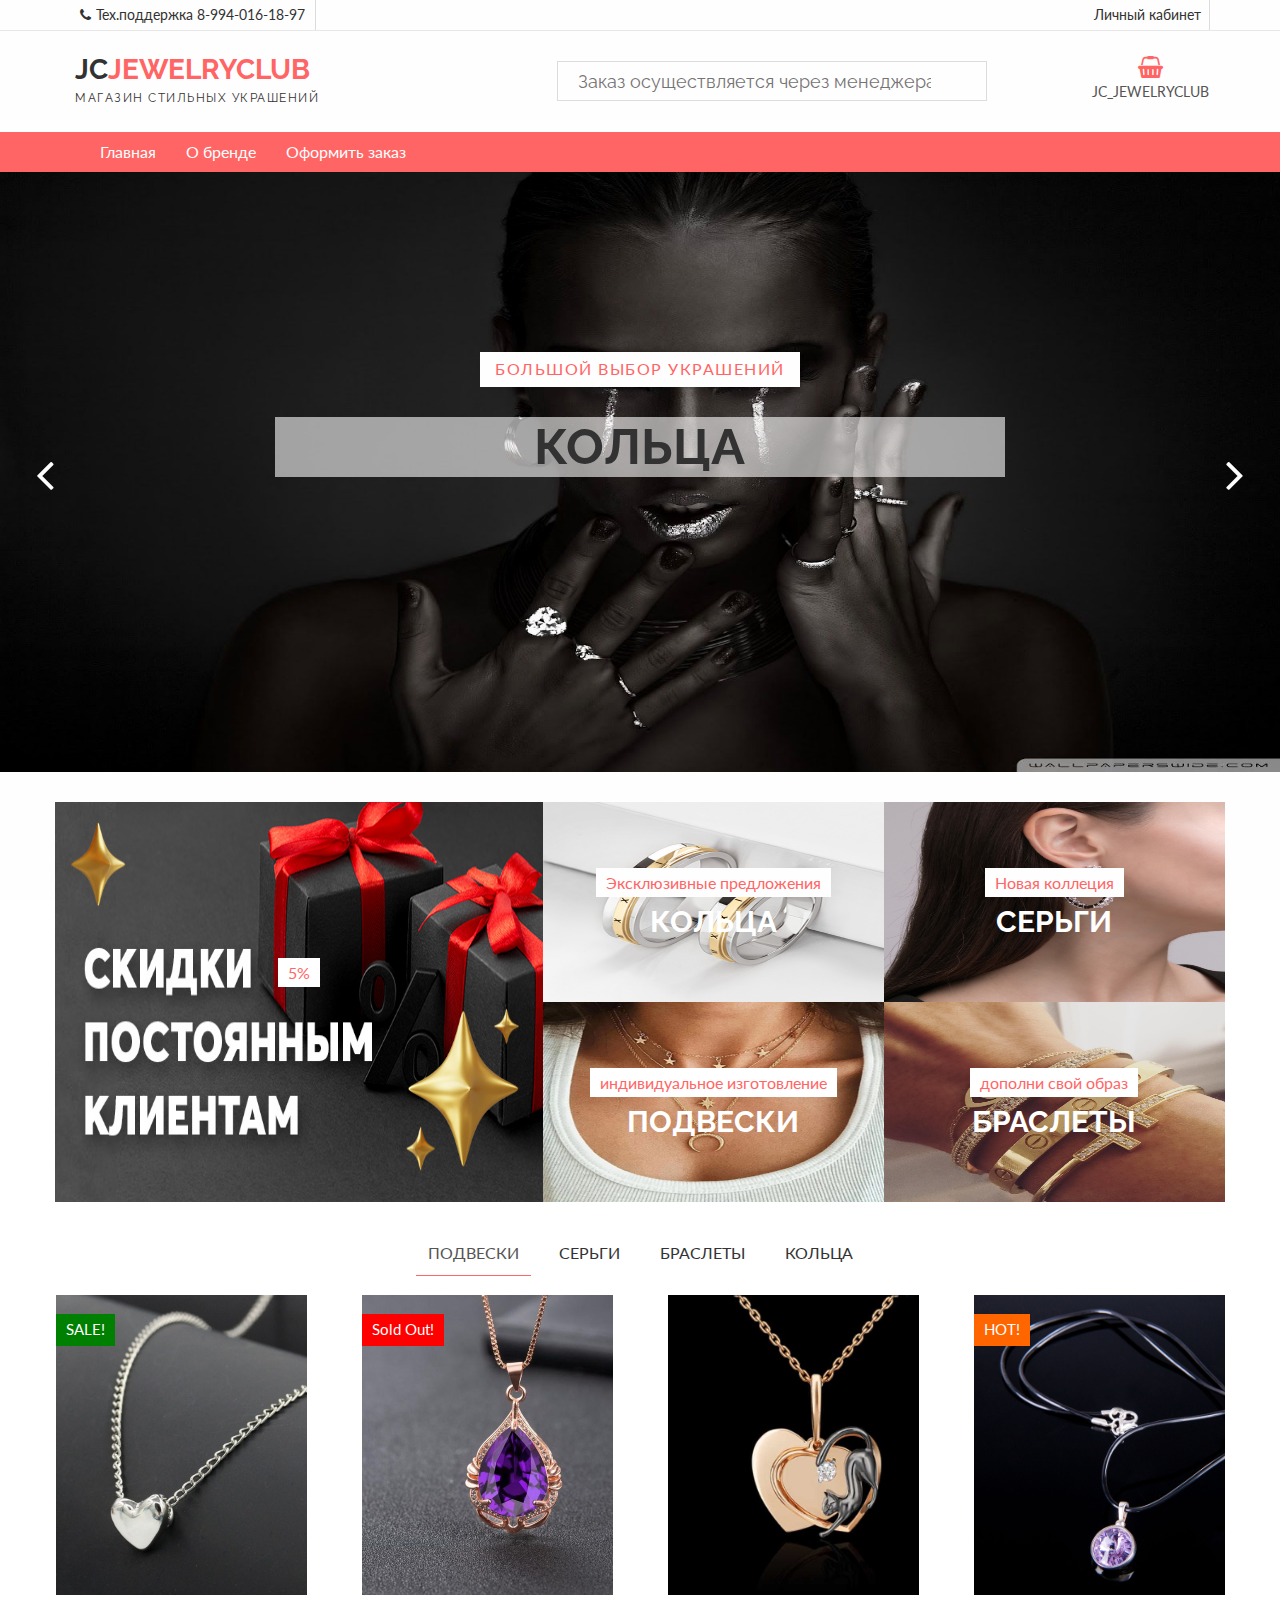
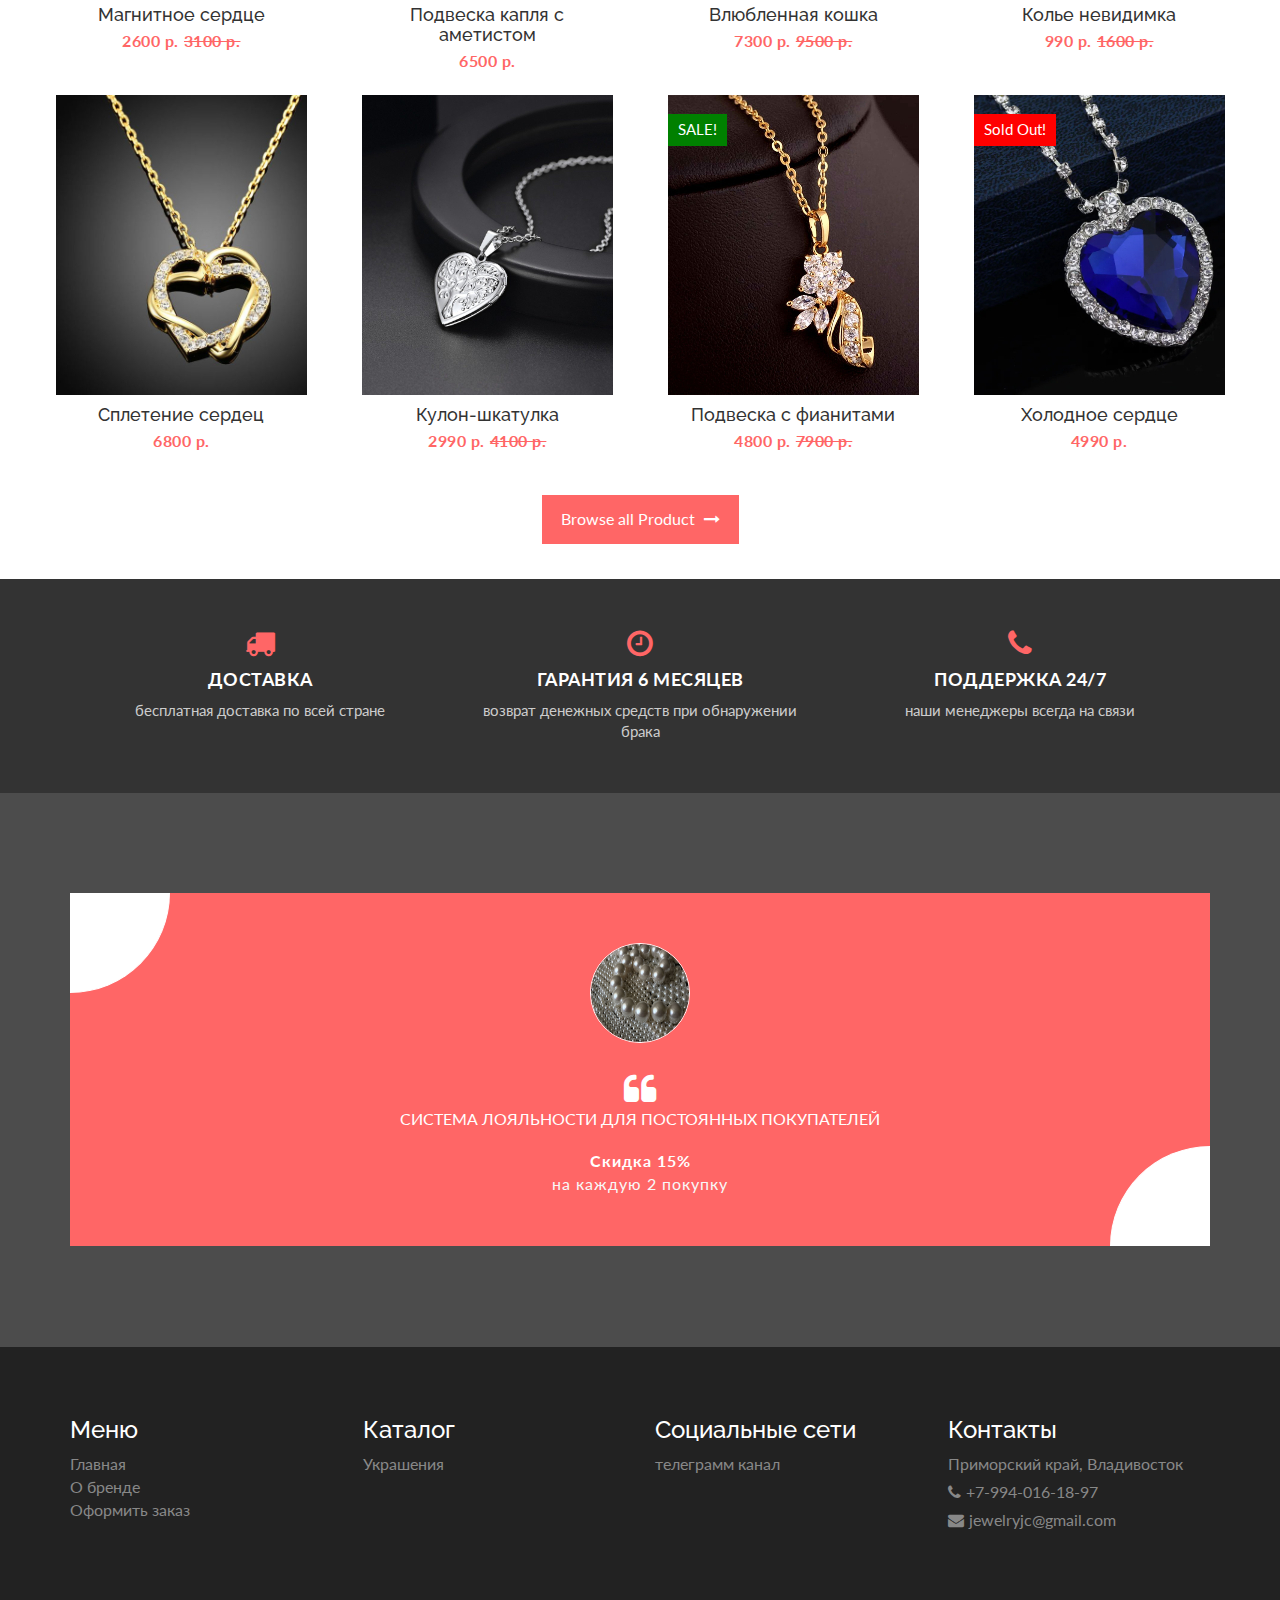
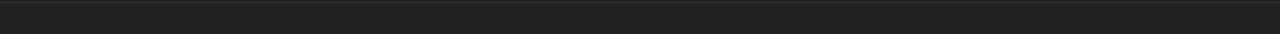
==== commit e49c52e7: "1" ====
--- a/index.html
+++ b/index.html
@@ -3,7 +3,10 @@
   <head>
     <meta charset="utf-8">
     <meta http-equiv="X-UA-Compatible" content="IE=edge">
-    <meta name="viewport" content="width=device-width, initial-scale=1">    
+    <meta name="viewport" content="width=device-width, initial-scale=1">   
+    <meta name="Description" content="В наличии большой ассортимент украшений, индивидуальное изготовление под заказ">
+    <meta name="Keywords" content="Украшения Владивосток Доставка">
+    <link rel="shortcut icon" href="./img/decoration_icon_149577.png"> 
     <title>Daily Shop | Home</title>
     
     <!-- Font awesome -->
